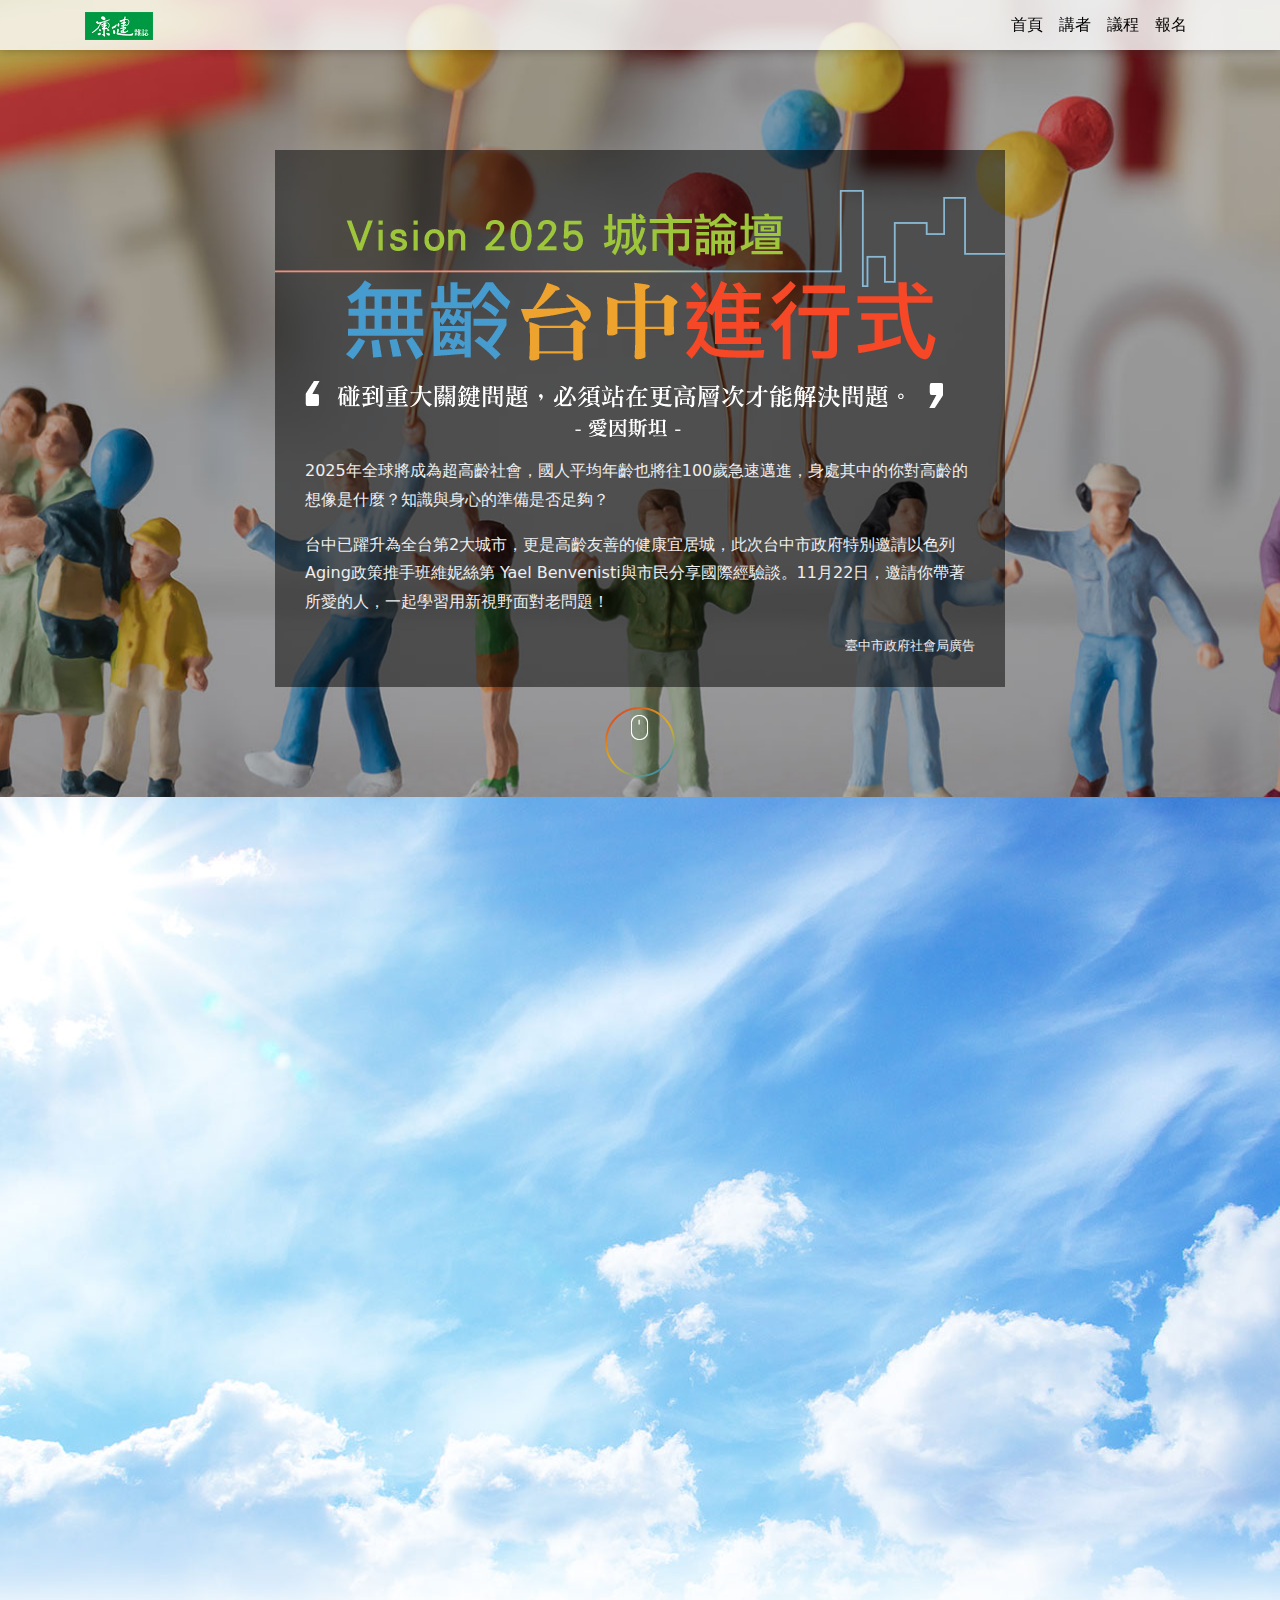
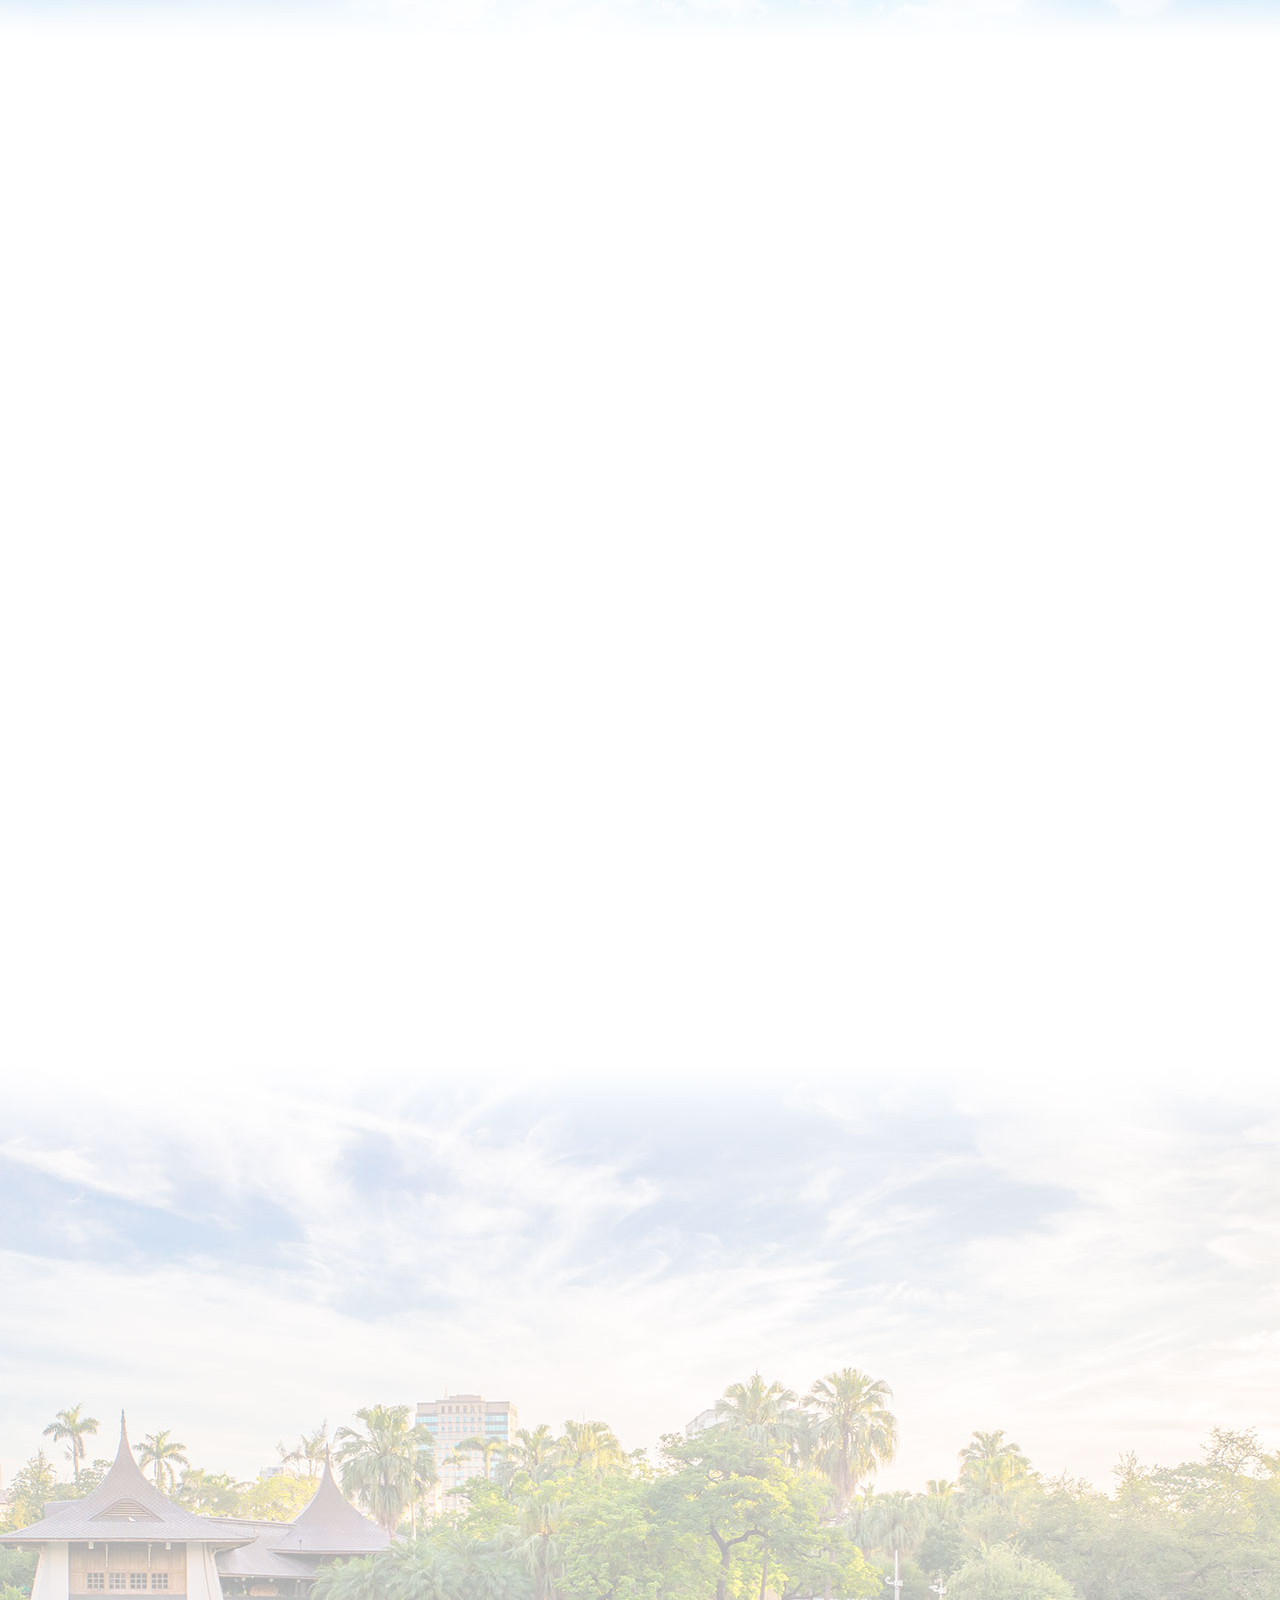
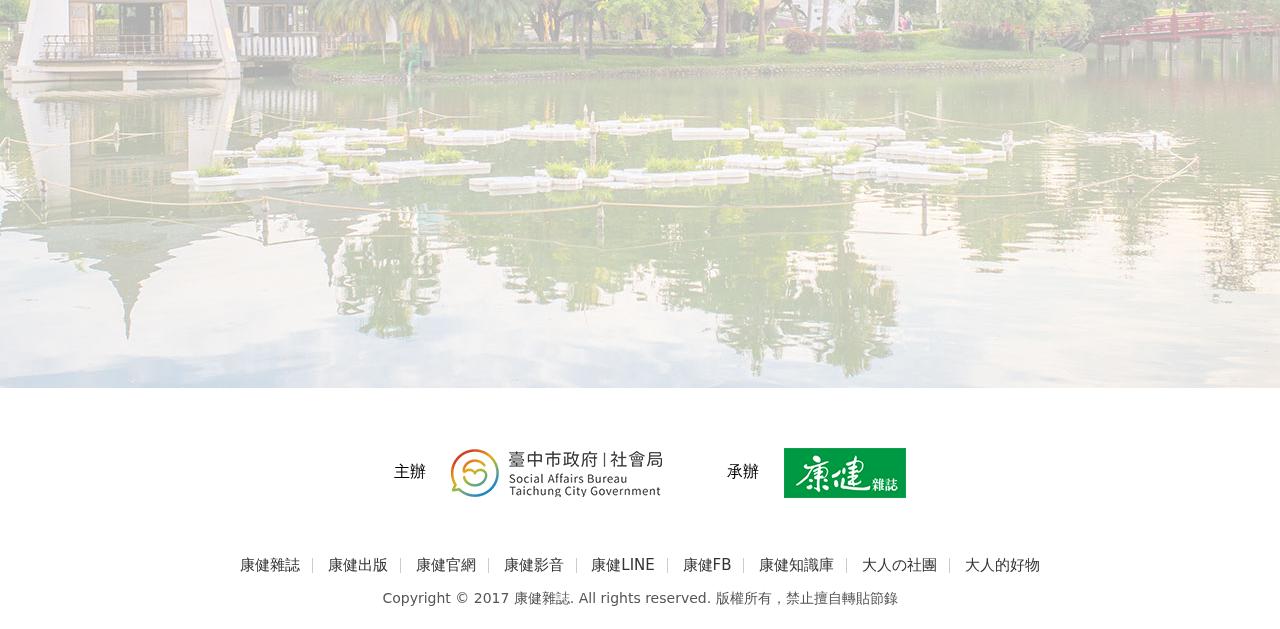
==== web/index.html @ 4dbb0f94 "講師更新" ====
<!doctype html>
<html>
<head>
    <meta charset="utf-8">
    <meta http-equiv="X-UA-Compatible" content="IE=edge">
    <meta name="viewport" content="width=device-width, initial-scale=1, shrink-to-fit=no">
    <title>Vision 2025高齡論壇～2017無齡台中進行式</title>
    <meta name="keywords" content="2025,高齡,城市,台中,百歲,退休,競爭力,論壇">
    <meta name="description" content="2025年全球將成為超高齡社會，國人平均年齡也將往100歲急速邁進，身處其中的你對高齡的想像是什麼？知識與身心的準備是否足夠？
台中已躍升為全台第2大城市，更是高齡友善的健康宜居城，此次台中市政府特別邀請以色列Aging政策推手 班維妮絲第 Yael Benvenisti 與市民分享國際經驗談。11月22日，邀請你帶著所愛的人，一起學習用新視野面對老問題！">
    <!--fb og-->
    <meta property="og:title" content=" Vision 2025高齡論壇～2017無齡台中進行式">
    <meta property="og:type" content="website"/>
    <meta property="og:url" content="http://topic.commonhealth.com.tw/2017taichung/">
    <meta property="og:site_name" content="康健雜誌"/>
    <meta property="og:description" content="台中已躍升為全台第2大城市，更是高齡友善的健康宜居城，此次台中市政府特別邀請以色列Aging政策推手 班維妮絲第 Yael Benvenisti 與市民分享國際經驗談。11月22日，邀請你帶著所愛的人，一起學習用新視野面對老問題！">
    <meta property="og:image" content="http://topic.commonhealth.com.tw/2017taichung/assets/img/og-image.jpg" >
    <meta content="zh_TW" property="og:locale">
    <link rel="shortcut icon" href="http://www.commonhealth.com.tw/images/favicon.ico" type="image/x-icon" >
    <link rel="image_src" href="http://topic.commonhealth.com.tw/2017taichung/img/og-image.jpg" >
    <link rel="stylesheet" href="assets/css/bootstrap.css">
    <link rel="stylesheet" href="assets/css/custom.css">
    <!--[if lt IE 9]>
        <script src="https://oss.maxcdn.com/html5shiv/3.7.2/html5shiv.min.js"></script>
        <script src="https://oss.maxcdn.com/respond/1.4.2/respond.min.js"></script>
    <![endif]-->
    <script src="assets/js/vendor/jquery.min.js"></script>
    <!-- Google Tag Manager -->
	<script>(function(w,d,s,l,i){w[l]=w[l]||[];w[l].push({'gtm.start':
	new Date().getTime(),event:'gtm.js'});var f=d.getElementsByTagName(s)[0],
	j=d.createElement(s),dl=l!='dataLayer'?'&l='+l:'';j.async=true;j.src=
	'//www.googletagmanager.com/gtm.js?id='+i+dl;f.parentNode.insertBefore(j,f);
	})(window,document,'script','dataLayer','GTM-MCMN77');</script>
	<!-- End Google Tag Manager -->

    <!-- Facebook Pixel Code -->
    <script>
    !function(f,b,e,v,n,t,s){if(f.fbq)return;n=f.fbq=function(){n.callMethod?
    n.callMethod.apply(n,arguments):n.queue.push(arguments)};if(!f._fbq)f._fbq=n;
    n.push=n;n.loaded=!0;n.version='2.0';n.queue=[];t=b.createElement(e);t.async=!0;
    t.src=v;s=b.getElementsByTagName(e)[0];s.parentNode.insertBefore(t,s)}(window,
    document,'script','https://connect.facebook.net/en_US/fbevents.js');
    fbq('init', '1652505931732425');
    fbq('track', 'PageView');
    </script>
    <noscript><img height="1" width="1" style="display:none"
    src="https://www.facebook.com/tr?id=1652505931732425&ev=PageView&noscript=1"
    /></noscript>
    <!-- DO NOT MODIFY -->
    <!-- End Facebook Pixel Code -->
</head>

<body>

    <nav class="pushy pushy-right bg-success">
        <div class="pos-a-c">
        <div class="list-group">
            <a class="list-group-item" href="#" onClick="ga('send', 'event', '無齡台中', 'view', 'TOP');">
                首頁
            </a>
            <a class="list-group-item" href="#speaker" onClick="ga('send', 'event', '無齡台中', 'view', '01-講者');">
                講者
            </a>
            <a class="list-group-item" href="#meeting" onClick="ga('send', 'event', '無齡台中', 'view', '02-議程');">
                議程
            </a>
            <a class="list-group-item" href="#survey" onClick="ga('send', 'event', '無齡台中', 'view', '03-報名');">
                報名
            </a>
        </div>
        </div>
    </nav>

    <div id="header" class="push fixed-top bs">
        <div class="container-fluid px-0">
            <div class="container">
                <nav class="navbar navbar-toggleable-sm p-0">
                    <div class="navbar-brand text-left py-1 py-sm-0">
                        <img class="img-fluid" src="assets/img/ui/logo-ch.png" srcset="assets/img/ui/logo-ch@2x.png 2x, assets/img/ui/logo-ch@3x.png 3x" alt="">
                    </div>
                    <div class="pos-a-r mr-2">
                        <button class="navbar-toggler py-1 hidden-md-up menu-btn bg-success">
                            <i class="icon-menu"></i>
                        </button>
                    </div>
                    <div class="collapse navbar-collapse py-1" id="navbarSupportedContent">
                        <ul class="navbar-nav ml-auto">
                            <li class="nav-item">
                                <a class="nav-link btn-anchor text-black" href="index.html" onClick="ga('send', 'event', '無齡台中', 'view', 'TOP');">
                                    首頁
                                </a>
                            </li>
                            <li class="nav-item">
                                <a class="nav-link btn-anchor text-black" href="#speaker" onClick="ga('send', 'event', '無齡台中', 'view', '01-講者');">講者</a>
                            </li>
                            <li class="nav-item">
                                <a class="nav-link btn-anchor text-black" href="#meeting" onClick="ga('send', 'event', '無齡台中', 'view', '02-議程');">議程</a>
                            </li>
                            <li class="nav-item">
                                <a class="nav-link btn-anchor text-black" href="#survey" onClick="ga('send', 'event', '無齡台中', 'view', '03-報名');">報名</a>
                            </li>
                            <li class="nav-item pt-1">
                                <div class="fb-like" data-href="http://topic.commonhealth.com.tw/2017taichung/" data-layout="button_count" data-action="like" data-size="small" data-show-faces="false" data-share="true"></div>
                            </li>
                        </ul>
                    </div>
                </nav>
            </div>
        </div>
    </div>

    <div class="site-overlay"></div>

    <div class="container-fluid push" id="home">
        <div class="container slogan">
            <div class="row justify-content-center">
                <div class="col-12 col-lg-8">
                    <div class="in-content py-6">
                        <div class="text-center mt-2" data-aos="fade-up" data-aos-duration="500">
                            <img class="img-fluid" src="assets/img/ui/title.png" alt="">
                        </div>
                        <div class="px-sm-6 px-3" data-aos="fade-down" data-aos-duration="1000" data-aos-delay="300">
                            <img class="img-fluid my-4 hidden-sm-down" src="assets/img/ui/quote.png" alt="">
                            <quote class="d-block my-4 text-center hidden-md-up">
                                碰到重大關鍵問題，必須站在更高層次才能解決問題。<br>
                                - 愛因斯坦 -
                            </quote>
                            <p>
                                  2025年全球將成為超高齡社會，國人平均年齡也將往100歲急速邁進，身處其中的你對高齡的想像是什麼？知識與身心的準備是否足夠？
                            </p>
                            <p>
                                  台中已躍升為全台第2大城市，更是高齡友善的健康宜居城，此次台中市政府特別邀請以色列Aging政策推手班維妮絲第 Yael Benvenisti與市民分享國際經驗談。11月22日，邀請你帶著所愛的人，一起學習用新視野面對老問題！
                            </p>
                            <div class="text-right">
                                <small>臺中市政府社會局廣告</small>
                            </div>
                        </div>
                    </div>
                </div>
            </div>
            <div class="text-center py-4">
                <a class="d-block btn-scroll btn-anchor mx-auto" href="#speaker">
                    <span class="icon-scroll-arw"></span>
                    <span class="icon-scroll-arw"></span>
                    <span class="icon-scroll-arw"></span>
                </a>
            </div>
        </div>
    </div>

    <!-- 講者 -->
    <div class="container-fluid push bg-sky" id="speaker">
        <div class="container pt-10">
            <div class="text-center mb-7" data-aos="fade-up">
                <img class="img-fluid" src="assets/img/ui/title-speaker.png" srcset="assets/img/ui/title-speaker@2x.png 2x, assets/img/ui/title-speaker@3x.png 3x" alt="講者介紹">
            </div>
            <div class="row justify-content-center">
                <div class="col-12 col-lg-10 my-3" data-aos="fade-right">
                    <div class="row no-gutters bg-white bs">
                        <div class="col-xl-3 col-lg-4 col-12 text-center">
                            <img class="img-fluid img-speaker" src="assets/img/uploads/speaker-01.jpg" srcset="assets/img/uploads/speaker-01@2x.jpg 2x" alt="">
                        </div>
                        <div class="col-xl-9 col-lg-8 col-12 p-4">
                            <div class="bg-warning text-white d-inline-block px-2">以色列高齡專家代表</div>
                            <div class="text-warning my-1">班維妮絲第 Yael Benvenisti</div>
                            <ul class="font-smaller m-0 pl-4">
                                <li>以色列地中海陶爾斯創投公司共同執行長、Technologies of Aging Well總裁</li>
                                <li>以色列老年社會學會的董事成員，整合各種老年人口訓練。</li>
                                <li>國際老年學會歐洲分部的成員，參與撰寫政策白皮書促進城郷與國際老人福祉政策。</li>
                                <li>以色列電子與電機工程學會高齡化科技領域主席。</li>
                            </ul>
                        </div>
                    </div>
                </div>
                <div class="col-12 col-lg-10 my-3" data-aos="fade-left">
                    <div class="row no-gutters bg-white bs">
                        <div class="col-xl-3 col-lg-4 col-12 text-center push-xl-9 push-lg-8">
                            <img class="img-fluid img-speaker" src="assets/img/uploads/speaker-02.jpg" srcset="assets/img/uploads/speaker-02@2x.jpg 2x" alt="">
                        </div>
                        <div class="col-xl-9 col-lg-8 col-12 p-4 pull-xl-3 pull-lg-4">
                            <div class="bg-warning text-white d-inline-block px-2">智榮基金會龍吟研論營運總監</div>
                            <div class="text-warning my-1">李竺姮</div>
                            <ul class="font-smaller m-0 pl-4">
                                <li>「樂樂活大家講」調查計畫策劃人。</li>
                                <li>台大國企所博士班，政大企研所碩士，曾任商發院行銷所副所長、TNS Taiwan研究副總監。</li>
                                <li>從事消費者研究近18年。專長為質性研究、消費者心理與消費行為、生活型態、以及兩岸消費價值觀，研究範疇涵蓋兩岸華人市場與越南、印尼、印度等亞洲新興市場。</li>
                            </ul>
                        </div>
                    </div>
                </div>
                <div class="col-12 col-lg-10 my-3" data-aos="fade-right">
                    <div class="row no-gutters bg-white bs">
                        <div class="col-xl-3 col-lg-4 col-12 text-center">
                            <img class="img-fluid img-speaker" src="assets/img/uploads/speaker-03.jpg" srcset="assets/img/uploads/speaker-03@2x.jpg 2x" alt="">
                        </div>
                        <div class="col-xl-9 col-lg-8 col-12 p-4">
                            <div class="bg-warning text-white d-inline-block px-2">臺中市市長</div>
                            <div class="text-warning my-1">林佳龍</div>
                            <ul class="font-smaller m-0 pl-4">
                                <li>現任臺中市市長，畢業於建中、台大，取得美國耶魯大學政治學博士。</li>
                                <li>林佳龍，生於台北市艋舺，民主進步黨籍。</li>
                            </ul>
                        </div>
                    </div>
                </div>
            </div>
        </div>
    </div>

    <!-- 議程 -->
    <div class="container-fluid push bg-white" id="meeting">
        <div class="container pt-10">
            <div class="text-center mb-7" data-aos="fade-up">
                <img class="img-fluid" src="assets/img/ui/title-meeting.png" srcset="assets/img/ui/title-meeting@2x.png 2x, assets/img/ui/title-meeting@3x.png 3x" alt="精彩議程">
            </div>
            <div class="row justify-content-center" data-aos="fade-up" data-aos-delay="200">
                <div class="col-12 col-lg-10">
            <table class="table table-striped">
                <thead>
                    <tr class="bg-warning">
                        <th class="text-center" width="12%" nowrap>時間</th>
                        <th class="hidden-sm-down" width="5%">&nbsp;</th>
                        <th>議程</th>
                        <th>講者</th>
                    </tr>
                </thead>
                <tbody>
                    <tr>
                        <td class="text-center px-1">14:00<br>14:10</td>
                        <td class="text-center px-1 hidden-sm-down"><small>10mins</small></td>
                        <td>市長致歡迎辭</td>
                        <td>臺中市市長<br>林佳龍</td>
                    </tr>
                    <tr>
                        <td class="text-center px-1">14:10<br>14:25</td>
                        <td class="text-center px-1 hidden-sm-down"><small>15mins</small></td>
                        <td>議題一、長者生活需求引路<br>台灣長者痛點調查及需求大探索</td>
                        <td>智榮基金會龍吟研論營運總監<br>李竺姮</td>
                    </tr>
                    <tr>
                        <td class="text-center px-1">14:25<br>15:05</td>
                        <td class="text-center px-1 hidden-sm-down"><small>40mins</small></td>
                        <td>議題二、以色列國際經驗<br>打造下一世代的幸福高齡城</td>
                        <td>以色列Aging推手<br>Yael Benvenisti (班維妮絲第) </td>
                    </tr>
                    <tr>
                        <td class="text-center px-1">15:05<br>15:40</td>
                        <td class="text-center px-1 hidden-sm-down"><small>40mins</small></td>
                        <td>議題三、無齡台中進行式<br>生活首都  橘世代宜居城</td>
                        <td>臺中市市長<br>林佳龍</td>
                    </tr>
                    <tr>
                        <td class="text-center px-1">15:40<br>16:40</td>
                        <td class="text-center px-1 hidden-sm-down"><small>60mins</small></td>
                        <td>雙城交流 Vision 2025<br>高齡趨勢 城市論壇</td>
                        <td>
                            主持人：<br>康健雜誌 總編輯或社長代表<br><br>
                            與談人：<br>臺中市市長 林佳龍<br>以色列代表 Yael Benvenisti (班維妮絲第)<br>智榮基金會龍吟研論營運總監 李竺姮</td>
                    </tr>
                </tbody>
            </table>
                </div>
            </div>
        </div>
    </div>

    <!-- 講座 -->
    <div class="container-fluid push bg-land" id="survey">
        <div class="container py-10">
            <div class="text-center mb-7" data-aos="fade-up">
                <img class="img-fluid" src="assets/img/ui/title-join.png" srcset="assets/img/ui/title-join@2x.png 2x, assets/img/ui/title-join@3x.png 3x" alt="講座報名">
            </div>
            <div class="row">
                <div class="col-12 col-lg-5 mt-3" data-aos="flip-left" data-aos-duration="1000" data-aos-delay="200">
                    <div class="box p-2">
                        <div class="media mb-3">
                            <img class="img-fluid d-flex mr-2" src="assets/img/ui/icon-clock.png" srcset="assets/img/ui/icon-clock@2x.png 2x, assets/img/ui/icon-clock@3x.png 3x" alt="">
                            <div class="media-body">
                                <div class="lead text-warning-dark font-weight-bold">講座時間</div>
                                2017年11月22日(三) 14:00-16:40 (13:30開放入場)
                            </div>
                        </div>
                        <div class="media mb-3">
                            <img class="img-fluid d-flex mr-2" src="assets/img/ui/icon-location.png" srcset="assets/img/ui/icon-location@2x.png 2x, assets/img/ui/icon-location@3x.png 3x" alt="">
                            <div class="media-body">
                                <div class="lead text-info font-weight-bold">講座地點</div>
                                裕元花園酒店國際演講廳  台中市西屯區台灣大道四段610號(地點暫定)
                            </div>
                        </div>
                        <div class="media mb-3">
                            <img class="img-fluid d-flex mr-2" src="assets/img/ui/icon-info.png" srcset="assets/img/ui/icon-info@2x.png 2x, assets/img/ui/icon-info@3x.png 3x" alt="">
                            <div class="media-body">
                                <div class="lead text-success font-weight-bold">活動資訊</div>
                                現場前100位報到入場者(需先線上報名)，贈送早鳥禮-康健雜誌暢銷專刊乙本。(每人限一本)
                            </div>
                        </div>
                        <div class="alert m-0 p-1">
                            本活動免費參加，名額有限，請盡速報名，如當天座位額滿，為維護講座品質，不再開放進場。
                        </div>
                    </div>
                </div>
                <div class="col-12 col-lg-7 mt-3" data-aos="flip-right" data-aos-duration="1000" data-aos-delay="400">

                    <div style="display: block" id="dform-iframe-wrap">

            <!-- BEGIN -->

            <script type="text/javascript">

                // include this script for auto height adjustment
                $(function()
                {
                    $('#contentFrame').load(function(){
                        var iframe = $('#contentFrame').contents();

                        iframe.find("[type='button']").click(function(){
                               calcHeight('top');
                        });
                    });

                });
                // end auto height adjustment script

                function calcHeight(str)
                {
                    var type = str || '';
                    try
                    {
                        if (type === 'top') {
                            document.getElementById('contentFrame').height = 10;
                        }
                        var height = document.getElementById('contentFrame').contentWindow.document.body.scrollHeight;
                        document.getElementById('contentFrame').height = height + 30;
                    } catch (e)
                    {
                        document.getElementById('contentFrame').height = 400;
                    }
                }

            </script>

            <!-- for transparent background, set allowtransparency = "true", false otherwise -->
            <!-- for borderless frame, set frameborder = "0" -->
            <iframe id="contentFrame" target="_top"  allowtransparency="true" frameborder="0" src="content.html" onload="calcHeight();"></iframe>

            <!-- END -->
        </div>

                </div>
            </div>
        </div>
    </div>

    <div class="container-fluid pb-4 push">
        <div class="container py-10">
            <div class="text-center">
                <div class="d-inline-block mx-4 my-2">
                    <span class="d-inline-block mx-4 my-1">主辦</span>
                    <img class="img-fluid" src="assets/img/ui/logo-taichung.png" srcset="assets/img/ui/logo-taichung@2x.png 2x, assets/img/ui/logo-taichung@3x.png 3x" alt="">
                </div>
                <div class="d-inline-block mx-4 my-2">
                    <span class="d-inline-block mx-4 my-1">承辦</span>
                    <img class="img-fluid" src="assets/img/ui/logo-ch.png" srcset="assets/img/ui/logo-ch@2x.png 2x, assets/img/ui/logo-ch@3x.png 3x" alt="">
                </div>
            </div>
        </div>
<div id="commonhealth_footer">
  <div class="commonhealth_footer-channel">
    <ul>
      <li><a href="http://www.commonhealth.com.tw/magazine/latest/" target="_blank">康健雜誌</a></li>
      <li><a href="https://www.commonhealth.com.tw/book/index.action" target="_blank">康健出版</a></li>
      <li><a href="http://www.commonhealth.com.tw/" target="_blank">康健官網</a></li>
      <li><a href="https://www.youtube.com/user/CommonHealthTV" target="_blank">康健影音</a></li>
      <li><a href="https://line.me/ti/p/@commonhealth" target="_blank">康健LINE</a></li>
      <br>
      <li><a href="https://www.facebook.com/commonhealth/" target="_blank">康健FB</a></li>
      <li><a href="https://kb.commonhealth.com.tw/" target="_blank">康健知識庫</a></li>
      <li><a href="https://club.commonhealth.com.tw/" target="_blank">大人の社團</a></li>
      <li><a href="https://shop.commonhealth.com.tw/" target="_blank">大人的好物</a></li>
    </ul>
  </div>
  <div class="commonhealth_footer-copyright">
    Copyright © 2017 康健雜誌. <br>All rights reserved. 版權所有，禁止擅自轉貼節錄
  </div>
</div>
    </div>

    <!-- Common -->
    <div id="fb-root"></div>
    <script src="assets/js/vendor/bootstrap.tether.min.js"></script>
    <script src="assets/js/vendor/bootstrap.min.js"></script>
    <script src="assets/js/vendor/jquery.pushy.min.js"></script>
    <script src="assets/js/vendor/jquery.aos.min.js"></script>
    <script src="assets/js/custom.js"></script>
</body>
</html>
---- web/assets/css/custom.css ----
html,body{width:100%;height:100%}body{position:relative}a{-moz-transition:all 0.2s ease;-o-transition:all 0.2s ease;-webkit-transition:all 0.2s ease;transition:all 0.2s ease}a img{-moz-transition:all 0.2s ease;-o-transition:all 0.2s ease;-webkit-transition:all 0.2s ease;transition:all 0.2s ease}a img:hover{filter:progid:DXImageTransform.Microsoft.Alpha(Opacity=80);opacity:.8}a:hover{text-decoration:none}hr.hr-primary{border-color:#002f6f}iframe{width:100%}#header{background:rgba(255,255,255,0.8)}#header .navbar-brand img{max-height:30px}#home{position:relative;min-height:768px;background-position:center 0;background-repeat:no-repeat;background-color:#fff;background-image:url("../img/ui/kv.jpg");background-size:cover}@media only screen and (-webkit-min-device-pixel-ratio: 2), only screen and (min--moz-device-pixel-ratio: 2), only screen and (-o-min-device-pixel-ratio: 2 / 1), only screen and (min-device-pixel-ratio: 2), only screen and (min-resolution: 1.25dppx), only screen and (min-resolution: 2dppx){#home{background-image:url("../img/ui/kv@2x.jpg");-moz-background-size:100%,100%;-o-background-size:100%,100%;-webkit-background-size:100%,100%;background-size:100%,100%}}#home .slogan{padding-top:150px}@media (max-width: 767px){#home{min-height:auto}#home .slogan{padding-top:70px}}.bg-sky{background-position:center 0;background-repeat:no-repeat;background-color:#fff;background-image:url("../img/ui/bg-sky.jpg")}@media only screen and (-webkit-min-device-pixel-ratio: 2), only screen and (min--moz-device-pixel-ratio: 2), only screen and (-o-min-device-pixel-ratio: 2 / 1), only screen and (min-device-pixel-ratio: 2), only screen and (min-resolution: 1.25dppx), only screen and (min-resolution: 2dppx){.bg-sky{background-image:url("../img/ui/bg-sky@2x.jpg");-moz-background-size:100%,100%;-o-background-size:100%,100%;-webkit-background-size:100%,100%;background-size:100%,100%}}.bg-land{background-position:center 100%;background-repeat:no-repeat;background-color:#fff;background-image:url("../img/ui/bg-land.jpg")}@media only screen and (-webkit-min-device-pixel-ratio: 2), only screen and (min--moz-device-pixel-ratio: 2), only screen and (-o-min-device-pixel-ratio: 2 / 1), only screen and (min-device-pixel-ratio: 2), only screen and (min-resolution: 1.25dppx), only screen and (min-resolution: 2dppx){.bg-land{background-image:url("../img/ui/bg-land@2x.jpg");-moz-background-size:100%,100%;-o-background-size:100%,100%;-webkit-background-size:100%,100%;background-size:100%,100%}}.in-content{background-repeat:no-repeat;background-color:rgba(0,0,0,0.5);color:#eee}.in-content p{line-height:1.8}.commonhealth_footer-channel{width:100%;font-size:0.9375rem;font-size:15px;line-height:1;text-align:center;margin-bottom:5px}.commonhealth_footer-channel ul{margin:0;padding:0}.commonhealth_footer-channel li{display:inline-block;border-right:1px solid #ccc;padding-right:12px;margin-right:10px;margin-bottom:10px}.commonhealth_footer-channel li a{color:#333;text-decoration:none;position:relative}.commonhealth_footer-channel li a:after{content:"";background-color:#094;width:0;height:1px;position:absolute;left:50%;bottom:-3px;display:inline-block;transition:.3s}.commonhealth_footer-channel li a:hover:after{width:100%;left:0}.commonhealth_footer-channel li:last-child{border:none;margin-right:0;padding-right:0}.commonhealth_footer-channel a:hover{color:#000}.commonhealth_footer-copyright{color:#555;font-size:0.875rem;font-size:14px;text-align:center}.commonhealth_footer-channel br,.commonhealth_footer-copyright br{display:none}@media (max-width: 768px){.commonhealth_footer-channel{font-size:0.875rem;font-size:14px}.commonhealth_footer-channel li{padding-right:5px;margin-right:3px}.commonhealth_footer-channel li:nth-child(5){border-right:0;padding-right:0;margin-right:0}.commonhealth_footer-copyright{font-size:0.8125rem;font-size:13px;line-height:1.5}.commonhealth_footer-channel br,.commonhealth_footer-copyright br{display:inline-block}}@media (max-width: 320px){.commonhealth_footer-channel,.commonhealth_footer-copyright{font-size:0.75rem;font-size:12px}}.table th,.table td{vertical-align:middle}@media (max-width: 767px){.table{font-size:14px}.table th,.table td{padding:.3rem}}.table-striped tbody tr{background-color:rgba(116,162,6,0.3)}.table-striped tbody tr:nth-of-type(odd){background-color:rgba(116,162,6,0.2)}.text-white{color:#fff}.text-black{color:#000}.text-gray-light{color:#636c72}.text-gray-lighter{color:#eceeef}.text-gray{color:#666}.text-gray-dark{color:#292b2c}.text-indent{margin-left:1.5em;text-indent:-1.5em}.font-small{font-size:0.9rem}.font-smaller{font-size:15px}.font-smallest{font-size:12px}.font-weight-normal{font-weight:normal}.line-height-1{line-height:1}.line-height-2{line-height:2}.text-underline{text-decoration:underline}.text-warning-dark{color:#ec6616}[class^="text-row-"],[class*="text-row-"]{text-overflow:ellipsis;overflow:hidden;display:-webkit-box;-webkit-box-orient:vertical}.text-row-1{-webkit-line-clamp:1}.text-row-2{-webkit-line-clamp:2}.text-row-3{-webkit-line-clamp:3}.pushy .list-group-item{background-color:transparent;border:0;color:#fff;font-size:1.25rem}.pushy .list-group-item:hover,.pushy .list-group-item:active,.pushy .list-group-item:focus{color:#ffd500}.input-group-search .form-control,.input-group-search .btn{border:none;border-bottom:2px solid #636c72}header .input-group-search{max-width:10rem}.navbar-toggler{background:#002f6f;margin-right:-15px !important;color:#fff;cursor:pointer}.btn-scroll{position:relative;padding-top:40px;width:70px;height:70px;background-image:url("../img/ui/btn-scroll.png")}@media only screen and (-webkit-min-device-pixel-ratio: 2), only screen and (min--moz-device-pixel-ratio: 2), only screen and (-o-min-device-pixel-ratio: 2 / 1), only screen and (min-device-pixel-ratio: 2), only screen and (min-resolution: 1.25dppx), only screen and (min-resolution: 2dppx){.btn-scroll{background-image:url("../img/ui/btn-scroll@2x.png");-moz-background-size:70px,70px;-o-background-size:70px,70px;-webkit-background-size:70px,70px;background-size:70px,70px}}@media only screen and (-webkit-min-device-pixel-ratio: 2.25), only screen and (min--moz-device-pixel-ratio: 2.25), only screen and (-o-min-device-pixel-ratio: 9 / 4), only screen and (min-device-pixel-ratio: 2.25), only screen and (min-resolution: 2.25dppx), only screen and (min-resolution: 2dppx){.btn-scroll{background-image:url("../img/ui/btn-scroll@3x.png");-moz-background-size:70px,70px;-o-background-size:70px,70px;-webkit-background-size:70px,70px;background-size:70px,70px}}.btn-scroll .icon-scroll-arw{display:block;margin:0 auto;width:20px;height:8px;background-image:url("../img/ui/btn-scroll-arw.png");-moz-animation:ani-arw 2s infinite;-webkit-animation:ani-arw 2s infinite;animation:ani-arw 2s infinite;opacity:0}@media only screen and (-webkit-min-device-pixel-ratio: 2), only screen and (min--moz-device-pixel-ratio: 2), only screen and (-o-min-device-pixel-ratio: 2 / 1), only screen and (min-device-pixel-ratio: 2), only screen and (min-resolution: 1.25dppx), only screen and (min-resolution: 2dppx){.btn-scroll .icon-scroll-arw{background-image:url("../img/ui/btn-scroll-arw@2x.png");-moz-background-size:20px,8px;-o-background-size:20px,8px;-webkit-background-size:20px,8px;background-size:20px,8px}}@media only screen and (-webkit-min-device-pixel-ratio: 2.25), only screen and (min--moz-device-pixel-ratio: 2.25), only screen and (-o-min-device-pixel-ratio: 9 / 4), only screen and (min-device-pixel-ratio: 2.25), only screen and (min-resolution: 2.25dppx), only screen and (min-resolution: 2dppx){.btn-scroll .icon-scroll-arw{background-image:url("../img/ui/btn-scroll-arw@3x.png");-moz-background-size:20px,8px;-o-background-size:20px,8px;-webkit-background-size:20px,8px;background-size:20px,8px}}.btn-scroll .icon-scroll-arw:nth-of-type(1){-moz-animation-delay:0s;-webkit-animation-delay:0s;animation-delay:0s}.btn-scroll .icon-scroll-arw:nth-of-type(2){-moz-animation-delay:0.15s;-webkit-animation-delay:0.15s;animation-delay:0.15s}.btn-scroll .icon-scroll-arw:nth-of-type(3){-moz-animation-delay:0.3s;-webkit-animation-delay:0.3s;animation-delay:0.3s}.btn-scroll:hover{filter:progid:DXImageTransform.Microsoft.Alpha(Opacity=80);opacity:.8}@-webkit-keyframes ani-arw{0%{opacity:0}50%{opacity:1}100%{opacity:0}}@-moz-keyframes ani-arw{0%{opacity:0}50%{opacity:1}100%{opacity:0}}@-o-keyframes ani-arw{0%{opacity:0}50%{opacity:1}100%{opacity:0}}@keyframes ani-arw{0%{opacity:0}50%{opacity:1}100%{opacity:0}}[class^="icon-"],[class*="icon-"]{position:relative;top:-2px;display:inline-block;vertical-align:middle;font:0/0 a;color:transparent;text-shadow:none;background-color:transparent;border:0;background-repeat:no-repeat;background-size:100%}.icon-menu{width:20px;height:18px;background-image:url("../img/ui/icon-menu.png")}@media only screen and (-webkit-min-device-pixel-ratio: 2), only screen and (min--moz-device-pixel-ratio: 2), only screen and (-o-min-device-pixel-ratio: 2 / 1), only screen and (min-device-pixel-ratio: 2), only screen and (min-resolution: 1.25dppx), only screen and (min-resolution: 2dppx){.icon-menu{background-image:url("../img/ui/icon-menu@2x.png");-moz-background-size:20px,18px;-o-background-size:20px,18px;-webkit-background-size:20px,18px;background-size:20px,18px}}.box{border:2px solid #000}.box .alert{background:rgba(255,255,255,0.7)}.bg-white{background-color:#fff !important}.bg-black{background-color:#000;color:#fff}.bg-primary-light{background-color:#c9e5ff}.bg-warning-light{background-color:#fff2c9}.bs{-moz-box-shadow:0 0 10px rgba(0,0,0,0.3);-webkit-box-shadow:0 0 10px rgba(0,0,0,0.3);box-shadow:0 0 10px rgba(0,0,0,0.3)}.bs-strong{-moz-box-shadow:18px 18px 5px rgba(9,28,47,0.3);-webkit-box-shadow:18px 18px 5px rgba(9,28,47,0.3);box-shadow:18px 18px 5px rgba(9,28,47,0.3)}.v-middle{display:table-cell;height:100%;vertical-align:middle !important}.pos-a-b{position:absolute;bottom:0;right:0;left:0;z-index:10}.pos-a-c{position:absolute;top:50%;right:0;left:0;z-index:10;transform:translateY(-50%)}.pos-a-r{position:absolute;top:50%;right:0;z-index:10;transform:translateY(-50%)}.modal-dialog{width:100%;max-width:100%;height:100%;margin:0;padding:0}.modal-content{height:auto;min-height:100%;border-radius:0}.modal-content iframe{max-width:90%;height:100vh}.modal-content .modal-header{position:absolute;top:0;z-index:100;width:100%;border:0}.modal-content .modal-header .close{color:#fff !important}.modal-content .modal-body{padding:0;text-align:center;background:#000}/*! Pushy - v1.1.0 - 2017-1-30
* Pushy is a responsive off-canvas navigation menu using CSS transforms & transitions.
* https://github.com/christophery/pushy/
* by Christopher Yee */.pushy{font-size:15px;position:fixed;width:240px;height:100%;top:0;z-index:9999;background:#fff;overflow:auto;-webkit-overflow-scrolling:touch}.pushy ul:first-child{margin-top:10px}.pushy.pushy-left{left:0}.pushy.pushy-right{right:0}.pushy-content{visibility:hidden}.pushy-left{-webkit-transform:translate3d(-240px, 0, 0);-ms-transform:translate3d(-240px, 0, 0);transform:translate3d(-240px, 0, 0)}.pushy-open-left #container,.pushy-open-left .push{-webkit-transform:translate3d(240px, 0, 0);-ms-transform:translate3d(240px, 0, 0);transform:translate3d(240px, 0, 0)}.pushy-right{-webkit-transform:translate3d(240px, 0, 0);-ms-transform:translate3d(240px, 0, 0);transform:translate3d(240px, 0, 0)}.pushy-open-right #container,.pushy-open-right .push{-webkit-transform:translate3d(-240px, 0, 0);-ms-transform:translate3d(-240px, 0, 0);transform:translate3d(-240px, 0, 0)}.pushy-open-left .pushy,.pushy-open-right .pushy{-webkit-transform:translate3d(0, 0, 0);-ms-transform:translate3d(0, 0, 0);transform:translate3d(0, 0, 0)}.pushy-open-left .pushy-content,.pushy-open-right .pushy-content{visibility:visible}#container,.pushy,.push{transition:transform 0.2s cubic-bezier(0.16, 0.68, 0.43, 0.99)}.pushy-content{transition:visibility 0.2s cubic-bezier(0.16, 0.68, 0.43, 0.99)}.site-overlay{display:none}.pushy-open-left .site-overlay,.pushy-open-right .site-overlay{display:block;position:fixed;top:0;right:0;bottom:0;left:0;z-index:9998;background-color:rgba(0,0,0,0.5);-webkit-animation:fade 500ms;animation:fade 500ms}@keyframes fade{0%{opacity:0}100%{opacity:1}}@-webkit-keyframes fade{0%{opacity:0}100%{opacity:1}}.pushy-submenu ul{padding-left:15px;transition:max-height 0.2s ease-in-out, visibility 0.2s ease-in-out}.pushy-submenu ul .pushy-link{transition:opacity 0.2s ease-in-out}.pushy-submenu button{width:100%;color:#b3b3b1;padding:15px 30px;text-align:left;background:transparent;border:0}.pushy-submenu button:hover{color:#FFF}.pushy-submenu>a,.pushy-submenu>button{position:relative}.pushy-submenu>a::after,.pushy-submenu>button::after{content:'';display:block;height:11px;width:8px;position:absolute;top:50%;right:15px;background:url("../img/arrow.svg") no-repeat;-webkit-transform:translateY(-50%);-ms-transform:translateY(-50%);transform:translateY(-50%);transition:transform 0.2s}.pushy-submenu-closed ul{max-height:0;overflow:hidden;visibility:hidden}.pushy-submenu-closed .pushy-link{opacity:0}.pushy-submenu-open ul{max-height:1000px;visibility:visible}.pushy-submenu-open .pushy-link{opacity:1}.pushy-submenu-open a::after,.pushy-submenu-open button::after{-webkit-transform:translateY(-50%) rotate(90deg);-ms-transform:translateY(-50%) rotate(90deg);transform:translateY(-50%) rotate(90deg)}body[data-aos-easing="linear"] [data-aos],[data-aos][data-aos][data-aos-easing="linear"]{transition-timing-function:cubic-bezier(.25, .25, .75, .75)}body[data-aos-easing="ease"] [data-aos],[data-aos][data-aos][data-aos-easing="ease"]{transition-timing-function:cubic-bezier(.25, .1, .25, 1)}body[data-aos-easing="ease-in"] [data-aos],[data-aos][data-aos][data-aos-easing="ease-in"]{transition-timing-function:cubic-bezier(.42, 0, 1, 1)}body[data-aos-easing="ease-out"] [data-aos],[data-aos][data-aos][data-aos-easing="ease-out"]{transition-timing-function:cubic-bezier(0, 0, .58, 1)}body[data-aos-easing="ease-in-out"] [data-aos],[data-aos][data-aos][data-aos-easing="ease-in-out"]{transition-timing-function:cubic-bezier(.42, 0, .58, 1)}body[data-aos-easing="ease-in-back"] [data-aos],[data-aos][data-aos][data-aos-easing="ease-in-back"]{transition-timing-function:cubic-bezier(.6, -.28, .735, .045)}body[data-aos-easing="ease-out-back"] [data-aos],[data-aos][data-aos][data-aos-easing="ease-out-back"]{transition-timing-function:cubic-bezier(.175, .885, .32, 1.275)}body[data-aos-easing="ease-in-out-back"] [data-aos],[data-aos][data-aos][data-aos-easing="ease-in-out-back"]{transition-timing-function:cubic-bezier(.68, -.55, .265, 1.55)}body[data-aos-easing="ease-in-sine"] [data-aos],[data-aos][data-aos][data-aos-easing="ease-in-sine"]{transition-timing-function:cubic-bezier(.47, 0, .745, .715)}body[data-aos-easing="ease-out-sine"] [data-aos],[data-aos][data-aos][data-aos-easing="ease-out-sine"]{transition-timing-function:cubic-bezier(.39, .575, .565, 1)}body[data-aos-easing="ease-in-out-sine"] [data-aos],[data-aos][data-aos][data-aos-easing="ease-in-out-sine"]{transition-timing-function:cubic-bezier(.445, .05, .55, .95)}body[data-aos-easing="ease-in-quad"] [data-aos],[data-aos][data-aos][data-aos-easing="ease-in-quad"]{transition-timing-function:cubic-bezier(.55, .085, .68, .53)}body[data-aos-easing="ease-out-quad"] [data-aos],[data-aos][data-aos][data-aos-easing="ease-out-quad"]{transition-timing-function:cubic-bezier(.25, .46, .45, .94)}body[data-aos-easing="ease-in-out-quad"] [data-aos],[data-aos][data-aos][data-aos-easing="ease-in-out-quad"]{transition-timing-function:cubic-bezier(.455, .03, .515, .955)}body[data-aos-easing="ease-in-cubic"] [data-aos],[data-aos][data-aos][data-aos-easing="ease-in-cubic"]{transition-timing-function:cubic-bezier(.55, .085, .68, .53)}body[data-aos-easing="ease-out-cubic"] [data-aos],[data-aos][data-aos][data-aos-easing="ease-out-cubic"]{transition-timing-function:cubic-bezier(.25, .46, .45, .94)}body[data-aos-easing="ease-in-out-cubic"] [data-aos],[data-aos][data-aos][data-aos-easing="ease-in-out-cubic"]{transition-timing-function:cubic-bezier(.455, .03, .515, .955)}body[data-aos-easing="ease-in-quart"] [data-aos],[data-aos][data-aos][data-aos-easing="ease-in-quart"]{transition-timing-function:cubic-bezier(.55, .085, .68, .53)}body[data-aos-easing="ease-out-quart"] [data-aos],[data-aos][data-aos][data-aos-easing="ease-out-quart"]{transition-timing-function:cubic-bezier(.25, .46, .45, .94)}body[data-aos-easing="ease-in-out-quart"] [data-aos],[data-aos][data-aos][data-aos-easing="ease-in-out-quart"]{transition-timing-function:cubic-bezier(.455, .03, .515, .955)}body[data-aos-duration='50'] [data-aos],[data-aos][data-aos][data-aos-duration='50']{transition-duration:50ms}body[data-aos-duration='100'] [data-aos],[data-aos][data-aos][data-aos-duration='100']{transition-duration:100ms}body[data-aos-duration='150'] [data-aos],[data-aos][data-aos][data-aos-duration='150']{transition-duration:150ms}body[data-aos-duration='200'] [data-aos],[data-aos][data-aos][data-aos-duration='200']{transition-duration:200ms}body[data-aos-duration='250'] [data-aos],[data-aos][data-aos][data-aos-duration='250']{transition-duration:250ms}body[data-aos-duration='300'] [data-aos],[data-aos][data-aos][data-aos-duration='300']{transition-duration:300ms}body[data-aos-duration='350'] [data-aos],[data-aos][data-aos][data-aos-duration='350']{transition-duration:350ms}body[data-aos-duration='400'] [data-aos],[data-aos][data-aos][data-aos-duration='400']{transition-duration:400ms}body[data-aos-duration='450'] [data-aos],[data-aos][data-aos][data-aos-duration='450']{transition-duration:450ms}body[data-aos-duration='500'] [data-aos],[data-aos][data-aos][data-aos-duration='500']{transition-duration:500ms}body[data-aos-duration='550'] [data-aos],[data-aos][data-aos][data-aos-duration='550']{transition-duration:550ms}body[data-aos-duration='600'] [data-aos],[data-aos][data-aos][data-aos-duration='600']{transition-duration:600ms}body[data-aos-duration='650'] [data-aos],[data-aos][data-aos][data-aos-duration='650']{transition-duration:650ms}body[data-aos-duration='700'] [data-aos],[data-aos][data-aos][data-aos-duration='700']{transition-duration:700ms}body[data-aos-duration='750'] [data-aos],[data-aos][data-aos][data-aos-duration='750']{transition-duration:750ms}body[data-aos-duration='800'] [data-aos],[data-aos][data-aos][data-aos-duration='800']{transition-duration:800ms}body[data-aos-duration='850'] [data-aos],[data-aos][data-aos][data-aos-duration='850']{transition-duration:850ms}body[data-aos-duration='900'] [data-aos],[data-aos][data-aos][data-aos-duration='900']{transition-duration:900ms}body[data-aos-duration='950'] [data-aos],[data-aos][data-aos][data-aos-duration='950']{transition-duration:950ms}body[data-aos-duration='1000'] [data-aos],[data-aos][data-aos][data-aos-duration='1000']{transition-duration:1000ms}body[data-aos-duration='1050'] [data-aos],[data-aos][data-aos][data-aos-duration='1050']{transition-duration:1050ms}body[data-aos-duration='1100'] [data-aos],[data-aos][data-aos][data-aos-duration='1100']{transition-duration:1100ms}body[data-aos-duration='1150'] [data-aos],[data-aos][data-aos][data-aos-duration='1150']{transition-duration:1150ms}body[data-aos-duration='1200'] [data-aos],[data-aos][data-aos][data-aos-duration='1200']{transition-duration:1200ms}body[data-aos-duration='1250'] [data-aos],[data-aos][data-aos][data-aos-duration='1250']{transition-duration:1250ms}body[data-aos-duration='1300'] [data-aos],[data-aos][data-aos][data-aos-duration='1300']{transition-duration:1300ms}body[data-aos-duration='1350'] [data-aos],[data-aos][data-aos][data-aos-duration='1350']{transition-duration:1350ms}body[data-aos-duration='1400'] [data-aos],[data-aos][data-aos][data-aos-duration='1400']{transition-duration:1400ms}body[data-aos-duration='1450'] [data-aos],[data-aos][data-aos][data-aos-duration='1450']{transition-duration:1450ms}body[data-aos-duration='1500'] [data-aos],[data-aos][data-aos][data-aos-duration='1500']{transition-duration:1500ms}body[data-aos-duration='1550'] [data-aos],[data-aos][data-aos][data-aos-duration='1550']{transition-duration:1550ms}body[data-aos-duration='1600'] [data-aos],[data-aos][data-aos][data-aos-duration='1600']{transition-duration:1600ms}body[data-aos-duration='1650'] [data-aos],[data-aos][data-aos][data-aos-duration='1650']{transition-duration:1650ms}body[data-aos-duration='1700'] [data-aos],[data-aos][data-aos][data-aos-duration='1700']{transition-duration:1700ms}body[data-aos-duration='1750'] [data-aos],[data-aos][data-aos][data-aos-duration='1750']{transition-duration:1750ms}body[data-aos-duration='1800'] [data-aos],[data-aos][data-aos][data-aos-duration='1800']{transition-duration:1800ms}body[data-aos-duration='1850'] [data-aos],[data-aos][data-aos][data-aos-duration='1850']{transition-duration:1850ms}body[data-aos-duration='1900'] [data-aos],[data-aos][data-aos][data-aos-duration='1900']{transition-duration:1900ms}body[data-aos-duration='1950'] [data-aos],[data-aos][data-aos][data-aos-duration='1950']{transition-duration:1950ms}body[data-aos-duration='2000'] [data-aos],[data-aos][data-aos][data-aos-duration='2000']{transition-duration:2000ms}body[data-aos-duration='2050'] [data-aos],[data-aos][data-aos][data-aos-duration='2050']{transition-duration:2050ms}body[data-aos-duration='2100'] [data-aos],[data-aos][data-aos][data-aos-duration='2100']{transition-duration:2100ms}body[data-aos-duration='2150'] [data-aos],[data-aos][data-aos][data-aos-duration='2150']{transition-duration:2150ms}body[data-aos-duration='2200'] [data-aos],[data-aos][data-aos][data-aos-duration='2200']{transition-duration:2200ms}body[data-aos-duration='2250'] [data-aos],[data-aos][data-aos][data-aos-duration='2250']{transition-duration:2250ms}body[data-aos-duration='2300'] [data-aos],[data-aos][data-aos][data-aos-duration='2300']{transition-duration:2300ms}body[data-aos-duration='2350'] [data-aos],[data-aos][data-aos][data-aos-duration='2350']{transition-duration:2350ms}body[data-aos-duration='2400'] [data-aos],[data-aos][data-aos][data-aos-duration='2400']{transition-duration:2400ms}body[data-aos-duration='2450'] [data-aos],[data-aos][data-aos][data-aos-duration='2450']{transition-duration:2450ms}body[data-aos-duration='2500'] [data-aos],[data-aos][data-aos][data-aos-duration='2500']{transition-duration:2500ms}body[data-aos-duration='2550'] [data-aos],[data-aos][data-aos][data-aos-duration='2550']{transition-duration:2550ms}body[data-aos-duration='2600'] [data-aos],[data-aos][data-aos][data-aos-duration='2600']{transition-duration:2600ms}body[data-aos-duration='2650'] [data-aos],[data-aos][data-aos][data-aos-duration='2650']{transition-duration:2650ms}body[data-aos-duration='2700'] [data-aos],[data-aos][data-aos][data-aos-duration='2700']{transition-duration:2700ms}body[data-aos-duration='2750'] [data-aos],[data-aos][data-aos][data-aos-duration='2750']{transition-duration:2750ms}body[data-aos-duration='2800'] [data-aos],[data-aos][data-aos][data-aos-duration='2800']{transition-duration:2800ms}body[data-aos-duration='2850'] [data-aos],[data-aos][data-aos][data-aos-duration='2850']{transition-duration:2850ms}body[data-aos-duration='2900'] [data-aos],[data-aos][data-aos][data-aos-duration='2900']{transition-duration:2900ms}body[data-aos-duration='2950'] [data-aos],[data-aos][data-aos][data-aos-duration='2950']{transition-duration:2950ms}body[data-aos-duration='3000'] [data-aos],[data-aos][data-aos][data-aos-duration='3000']{transition-duration:3000ms}body[data-aos-delay='50'] [data-aos],[data-aos][data-aos][data-aos-delay='50']{transition-delay:0}body[data-aos-delay='50'] [data-aos].aos-animate,[data-aos][data-aos][data-aos-delay='50'].aos-animate{transition-delay:50ms}body[data-aos-delay='100'] [data-aos],[data-aos][data-aos][data-aos-delay='100']{transition-delay:0}body[data-aos-delay='100'] [data-aos].aos-animate,[data-aos][data-aos][data-aos-delay='100'].aos-animate{transition-delay:100ms}body[data-aos-delay='150'] [data-aos],[data-aos][data-aos][data-aos-delay='150']{transition-delay:0}body[data-aos-delay='150'] [data-aos].aos-animate,[data-aos][data-aos][data-aos-delay='150'].aos-animate{transition-delay:150ms}body[data-aos-delay='200'] [data-aos],[data-aos][data-aos][data-aos-delay='200']{transition-delay:0}body[data-aos-delay='200'] [data-aos].aos-animate,[data-aos][data-aos][data-aos-delay='200'].aos-animate{transition-delay:200ms}body[data-aos-delay='250'] [data-aos],[data-aos][data-aos][data-aos-delay='250']{transition-delay:0}body[data-aos-delay='250'] [data-aos].aos-animate,[data-aos][data-aos][data-aos-delay='250'].aos-animate{transition-delay:250ms}body[data-aos-delay='300'] [data-aos],[data-aos][data-aos][data-aos-delay='300']{transition-delay:0}body[data-aos-delay='300'] [data-aos].aos-animate,[data-aos][data-aos][data-aos-delay='300'].aos-animate{transition-delay:300ms}body[data-aos-delay='350'] [data-aos],[data-aos][data-aos][data-aos-delay='350']{transition-delay:0}body[data-aos-delay='350'] [data-aos].aos-animate,[data-aos][data-aos][data-aos-delay='350'].aos-animate{transition-delay:350ms}body[data-aos-delay='400'] [data-aos],[data-aos][data-aos][data-aos-delay='400']{transition-delay:0}body[data-aos-delay='400'] [data-aos].aos-animate,[data-aos][data-aos][data-aos-delay='400'].aos-animate{transition-delay:400ms}body[data-aos-delay='450'] [data-aos],[data-aos][data-aos][data-aos-delay='450']{transition-delay:0}body[data-aos-delay='450'] [data-aos].aos-animate,[data-aos][data-aos][data-aos-delay='450'].aos-animate{transition-delay:450ms}body[data-aos-delay='500'] [data-aos],[data-aos][data-aos][data-aos-delay='500']{transition-delay:0}body[data-aos-delay='500'] [data-aos].aos-animate,[data-aos][data-aos][data-aos-delay='500'].aos-animate{transition-delay:500ms}body[data-aos-delay='550'] [data-aos],[data-aos][data-aos][data-aos-delay='550']{transition-delay:0}body[data-aos-delay='550'] [data-aos].aos-animate,[data-aos][data-aos][data-aos-delay='550'].aos-animate{transition-delay:550ms}body[data-aos-delay='600'] [data-aos],[data-aos][data-aos][data-aos-delay='600']{transition-delay:0}body[data-aos-delay='600'] [data-aos].aos-animate,[data-aos][data-aos][data-aos-delay='600'].aos-animate{transition-delay:600ms}body[data-aos-delay='650'] [data-aos],[data-aos][data-aos][data-aos-delay='650']{transition-delay:0}body[data-aos-delay='650'] [data-aos].aos-animate,[data-aos][data-aos][data-aos-delay='650'].aos-animate{transition-delay:650ms}body[data-aos-delay='700'] [data-aos],[data-aos][data-aos][data-aos-delay='700']{transition-delay:0}body[data-aos-delay='700'] [data-aos].aos-animate,[data-aos][data-aos][data-aos-delay='700'].aos-animate{transition-delay:700ms}body[data-aos-delay='750'] [data-aos],[data-aos][data-aos][data-aos-delay='750']{transition-delay:0}body[data-aos-delay='750'] [data-aos].aos-animate,[data-aos][data-aos][data-aos-delay='750'].aos-animate{transition-delay:750ms}body[data-aos-delay='800'] [data-aos],[data-aos][data-aos][data-aos-delay='800']{transition-delay:0}body[data-aos-delay='800'] [data-aos].aos-animate,[data-aos][data-aos][data-aos-delay='800'].aos-animate{transition-delay:800ms}body[data-aos-delay='850'] [data-aos],[data-aos][data-aos][data-aos-delay='850']{transition-delay:0}body[data-aos-delay='850'] [data-aos].aos-animate,[data-aos][data-aos][data-aos-delay='850'].aos-animate{transition-delay:850ms}body[data-aos-delay='900'] [data-aos],[data-aos][data-aos][data-aos-delay='900']{transition-delay:0}body[data-aos-delay='900'] [data-aos].aos-animate,[data-aos][data-aos][data-aos-delay='900'].aos-animate{transition-delay:900ms}body[data-aos-delay='950'] [data-aos],[data-aos][data-aos][data-aos-delay='950']{transition-delay:0}body[data-aos-delay='950'] [data-aos].aos-animate,[data-aos][data-aos][data-aos-delay='950'].aos-animate{transition-delay:950ms}body[data-aos-delay='1000'] [data-aos],[data-aos][data-aos][data-aos-delay='1000']{transition-delay:0}body[data-aos-delay='1000'] [data-aos].aos-animate,[data-aos][data-aos][data-aos-delay='1000'].aos-animate{transition-delay:1000ms}body[data-aos-delay='1050'] [data-aos],[data-aos][data-aos][data-aos-delay='1050']{transition-delay:0}body[data-aos-delay='1050'] [data-aos].aos-animate,[data-aos][data-aos][data-aos-delay='1050'].aos-animate{transition-delay:1050ms}body[data-aos-delay='1100'] [data-aos],[data-aos][data-aos][data-aos-delay='1100']{transition-delay:0}body[data-aos-delay='1100'] [data-aos].aos-animate,[data-aos][data-aos][data-aos-delay='1100'].aos-animate{transition-delay:1100ms}body[data-aos-delay='1150'] [data-aos],[data-aos][data-aos][data-aos-delay='1150']{transition-delay:0}body[data-aos-delay='1150'] [data-aos].aos-animate,[data-aos][data-aos][data-aos-delay='1150'].aos-animate{transition-delay:1150ms}body[data-aos-delay='1200'] [data-aos],[data-aos][data-aos][data-aos-delay='1200']{transition-delay:0}body[data-aos-delay='1200'] [data-aos].aos-animate,[data-aos][data-aos][data-aos-delay='1200'].aos-animate{transition-delay:1200ms}body[data-aos-delay='1250'] [data-aos],[data-aos][data-aos][data-aos-delay='1250']{transition-delay:0}body[data-aos-delay='1250'] [data-aos].aos-animate,[data-aos][data-aos][data-aos-delay='1250'].aos-animate{transition-delay:1250ms}body[data-aos-delay='1300'] [data-aos],[data-aos][data-aos][data-aos-delay='1300']{transition-delay:0}body[data-aos-delay='1300'] [data-aos].aos-animate,[data-aos][data-aos][data-aos-delay='1300'].aos-animate{transition-delay:1300ms}body[data-aos-delay='1350'] [data-aos],[data-aos][data-aos][data-aos-delay='1350']{transition-delay:0}body[data-aos-delay='1350'] [data-aos].aos-animate,[data-aos][data-aos][data-aos-delay='1350'].aos-animate{transition-delay:1350ms}body[data-aos-delay='1400'] [data-aos],[data-aos][data-aos][data-aos-delay='1400']{transition-delay:0}body[data-aos-delay='1400'] [data-aos].aos-animate,[data-aos][data-aos][data-aos-delay='1400'].aos-animate{transition-delay:1400ms}body[data-aos-delay='1450'] [data-aos],[data-aos][data-aos][data-aos-delay='1450']{transition-delay:0}body[data-aos-delay='1450'] [data-aos].aos-animate,[data-aos][data-aos][data-aos-delay='1450'].aos-animate{transition-delay:1450ms}body[data-aos-delay='1500'] [data-aos],[data-aos][data-aos][data-aos-delay='1500']{transition-delay:0}body[data-aos-delay='1500'] [data-aos].aos-animate,[data-aos][data-aos][data-aos-delay='1500'].aos-animate{transition-delay:1500ms}body[data-aos-delay='1550'] [data-aos],[data-aos][data-aos][data-aos-delay='1550']{transition-delay:0}body[data-aos-delay='1550'] [data-aos].aos-animate,[data-aos][data-aos][data-aos-delay='1550'].aos-animate{transition-delay:1550ms}body[data-aos-delay='1600'] [data-aos],[data-aos][data-aos][data-aos-delay='1600']{transition-delay:0}body[data-aos-delay='1600'] [data-aos].aos-animate,[data-aos][data-aos][data-aos-delay='1600'].aos-animate{transition-delay:1600ms}body[data-aos-delay='1650'] [data-aos],[data-aos][data-aos][data-aos-delay='1650']{transition-delay:0}body[data-aos-delay='1650'] [data-aos].aos-animate,[data-aos][data-aos][data-aos-delay='1650'].aos-animate{transition-delay:1650ms}body[data-aos-delay='1700'] [data-aos],[data-aos][data-aos][data-aos-delay='1700']{transition-delay:0}body[data-aos-delay='1700'] [data-aos].aos-animate,[data-aos][data-aos][data-aos-delay='1700'].aos-animate{transition-delay:1700ms}body[data-aos-delay='1750'] [data-aos],[data-aos][data-aos][data-aos-delay='1750']{transition-delay:0}body[data-aos-delay='1750'] [data-aos].aos-animate,[data-aos][data-aos][data-aos-delay='1750'].aos-animate{transition-delay:1750ms}body[data-aos-delay='1800'] [data-aos],[data-aos][data-aos][data-aos-delay='1800']{transition-delay:0}body[data-aos-delay='1800'] [data-aos].aos-animate,[data-aos][data-aos][data-aos-delay='1800'].aos-animate{transition-delay:1800ms}body[data-aos-delay='1850'] [data-aos],[data-aos][data-aos][data-aos-delay='1850']{transition-delay:0}body[data-aos-delay='1850'] [data-aos].aos-animate,[data-aos][data-aos][data-aos-delay='1850'].aos-animate{transition-delay:1850ms}body[data-aos-delay='1900'] [data-aos],[data-aos][data-aos][data-aos-delay='1900']{transition-delay:0}body[data-aos-delay='1900'] [data-aos].aos-animate,[data-aos][data-aos][data-aos-delay='1900'].aos-animate{transition-delay:1900ms}body[data-aos-delay='1950'] [data-aos],[data-aos][data-aos][data-aos-delay='1950']{transition-delay:0}body[data-aos-delay='1950'] [data-aos].aos-animate,[data-aos][data-aos][data-aos-delay='1950'].aos-animate{transition-delay:1950ms}body[data-aos-delay='2000'] [data-aos],[data-aos][data-aos][data-aos-delay='2000']{transition-delay:0}body[data-aos-delay='2000'] [data-aos].aos-animate,[data-aos][data-aos][data-aos-delay='2000'].aos-animate{transition-delay:2000ms}body[data-aos-delay='2050'] [data-aos],[data-aos][data-aos][data-aos-delay='2050']{transition-delay:0}body[data-aos-delay='2050'] [data-aos].aos-animate,[data-aos][data-aos][data-aos-delay='2050'].aos-animate{transition-delay:2050ms}body[data-aos-delay='2100'] [data-aos],[data-aos][data-aos][data-aos-delay='2100']{transition-delay:0}body[data-aos-delay='2100'] [data-aos].aos-animate,[data-aos][data-aos][data-aos-delay='2100'].aos-animate{transition-delay:2100ms}body[data-aos-delay='2150'] [data-aos],[data-aos][data-aos][data-aos-delay='2150']{transition-delay:0}body[data-aos-delay='2150'] [data-aos].aos-animate,[data-aos][data-aos][data-aos-delay='2150'].aos-animate{transition-delay:2150ms}body[data-aos-delay='2200'] [data-aos],[data-aos][data-aos][data-aos-delay='2200']{transition-delay:0}body[data-aos-delay='2200'] [data-aos].aos-animate,[data-aos][data-aos][data-aos-delay='2200'].aos-animate{transition-delay:2200ms}body[data-aos-delay='2250'] [data-aos],[data-aos][data-aos][data-aos-delay='2250']{transition-delay:0}body[data-aos-delay='2250'] [data-aos].aos-animate,[data-aos][data-aos][data-aos-delay='2250'].aos-animate{transition-delay:2250ms}body[data-aos-delay='2300'] [data-aos],[data-aos][data-aos][data-aos-delay='2300']{transition-delay:0}body[data-aos-delay='2300'] [data-aos].aos-animate,[data-aos][data-aos][data-aos-delay='2300'].aos-animate{transition-delay:2300ms}body[data-aos-delay='2350'] [data-aos],[data-aos][data-aos][data-aos-delay='2350']{transition-delay:0}body[data-aos-delay='2350'] [data-aos].aos-animate,[data-aos][data-aos][data-aos-delay='2350'].aos-animate{transition-delay:2350ms}body[data-aos-delay='2400'] [data-aos],[data-aos][data-aos][data-aos-delay='2400']{transition-delay:0}body[data-aos-delay='2400'] [data-aos].aos-animate,[data-aos][data-aos][data-aos-delay='2400'].aos-animate{transition-delay:2400ms}body[data-aos-delay='2450'] [data-aos],[data-aos][data-aos][data-aos-delay='2450']{transition-delay:0}body[data-aos-delay='2450'] [data-aos].aos-animate,[data-aos][data-aos][data-aos-delay='2450'].aos-animate{transition-delay:2450ms}body[data-aos-delay='2500'] [data-aos],[data-aos][data-aos][data-aos-delay='2500']{transition-delay:0}body[data-aos-delay='2500'] [data-aos].aos-animate,[data-aos][data-aos][data-aos-delay='2500'].aos-animate{transition-delay:2500ms}body[data-aos-delay='2550'] [data-aos],[data-aos][data-aos][data-aos-delay='2550']{transition-delay:0}body[data-aos-delay='2550'] [data-aos].aos-animate,[data-aos][data-aos][data-aos-delay='2550'].aos-animate{transition-delay:2550ms}body[data-aos-delay='2600'] [data-aos],[data-aos][data-aos][data-aos-delay='2600']{transition-delay:0}body[data-aos-delay='2600'] [data-aos].aos-animate,[data-aos][data-aos][data-aos-delay='2600'].aos-animate{transition-delay:2600ms}body[data-aos-delay='2650'] [data-aos],[data-aos][data-aos][data-aos-delay='2650']{transition-delay:0}body[data-aos-delay='2650'] [data-aos].aos-animate,[data-aos][data-aos][data-aos-delay='2650'].aos-animate{transition-delay:2650ms}body[data-aos-delay='2700'] [data-aos],[data-aos][data-aos][data-aos-delay='2700']{transition-delay:0}body[data-aos-delay='2700'] [data-aos].aos-animate,[data-aos][data-aos][data-aos-delay='2700'].aos-animate{transition-delay:2700ms}body[data-aos-delay='2750'] [data-aos],[data-aos][data-aos][data-aos-delay='2750']{transition-delay:0}body[data-aos-delay='2750'] [data-aos].aos-animate,[data-aos][data-aos][data-aos-delay='2750'].aos-animate{transition-delay:2750ms}body[data-aos-delay='2800'] [data-aos],[data-aos][data-aos][data-aos-delay='2800']{transition-delay:0}body[data-aos-delay='2800'] [data-aos].aos-animate,[data-aos][data-aos][data-aos-delay='2800'].aos-animate{transition-delay:2800ms}body[data-aos-delay='2850'] [data-aos],[data-aos][data-aos][data-aos-delay='2850']{transition-delay:0}body[data-aos-delay='2850'] [data-aos].aos-animate,[data-aos][data-aos][data-aos-delay='2850'].aos-animate{transition-delay:2850ms}body[data-aos-delay='2900'] [data-aos],[data-aos][data-aos][data-aos-delay='2900']{transition-delay:0}body[data-aos-delay='2900'] [data-aos].aos-animate,[data-aos][data-aos][data-aos-delay='2900'].aos-animate{transition-delay:2900ms}body[data-aos-delay='2950'] [data-aos],[data-aos][data-aos][data-aos-delay='2950']{transition-delay:0}body[data-aos-delay='2950'] [data-aos].aos-animate,[data-aos][data-aos][data-aos-delay='2950'].aos-animate{transition-delay:2950ms}body[data-aos-delay='3000'] [data-aos],[data-aos][data-aos][data-aos-delay='3000']{transition-delay:0}body[data-aos-delay='3000'] [data-aos].aos-animate,[data-aos][data-aos][data-aos-delay='3000'].aos-animate{transition-delay:3000ms}[data-aos^='fade'][data-aos^='fade']{opacity:0;transition-property:opacity, transform}[data-aos^='fade'][data-aos^='fade'].aos-animate{opacity:1;transform:translate(0, 0)}[data-aos='fade-up']{transform:translate(0, 100px)}[data-aos='fade-down']{transform:translate(0, -100px)}[data-aos='fade-right']{transform:translate(-100px, 0)}[data-aos='fade-left']{transform:translate(100px, 0)}[data-aos='fade-up-right']{transform:translate(-100px, 100px)}[data-aos='fade-up-left']{transform:translate(100px, 100px)}[data-aos='fade-down-right']{transform:translate(-100px, -100px)}[data-aos='fade-down-left']{transform:translate(100px, -100px)}[data-aos^='zoom'][data-aos^='zoom']{opacity:0;transition-property:opacity, transform}[data-aos^='zoom'][data-aos^='zoom'].aos-animate{opacity:1;transform:translate(0, 0) scale(1)}[data-aos='zoom-in']{transform:scale(0.6)}[data-aos='zoom-in-up']{transform:translate(0, 100px) scale(0.6)}[data-aos='zoom-in-down']{transform:translate(0, -100px) scale(0.6)}[data-aos='zoom-in-right']{transform:translate(-100px, 0) scale(0.6)}[data-aos='zoom-in-left']{transform:translate(100px, 0) scale(0.6)}[data-aos='zoom-out']{transform:scale(1.2)}[data-aos='zoom-out-up']{transform:translate(0, 100px) scale(1.2)}[data-aos='zoom-out-down']{transform:translate(0, -100px) scale(1.2)}[data-aos='zoom-out-right']{transform:translate(-100px, 0) scale(1.2)}[data-aos='zoom-out-left']{transform:translate(100px, 0) scale(1.2)}[data-aos^='slide'][data-aos^='slide']{transition-property:transform}[data-aos^='slide'][data-aos^='slide'].aos-animate{transform:translate(0, 0)}[data-aos='slide-up']{transform:translateY(100%)}[data-aos='slide-down']{transform:translateY(-100%)}[data-aos='slide-right']{transform:translateX(-100%)}[data-aos='slide-left']{transform:translateX(100%)}[data-aos^='flip'][data-aos^='flip']{backface-visibility:hidden;transition-property:transform}[data-aos='flip-left']{transform:perspective(2500px) rotateY(-100deg)}[data-aos='flip-left'].aos-animate{transform:perspective(2500px) rotateY(0)}[data-aos='flip-right']{transform:perspective(2500px) rotateY(100deg)}[data-aos='flip-right'].aos-animate{transform:perspective(2500px) rotateY(0)}[data-aos='flip-up']{transform:perspective(2500px) rotateX(-100deg)}[data-aos='flip-up'].aos-animate{transform:perspective(2500px) rotateX(0)}[data-aos='flip-down']{transform:perspective(2500px) rotateX(100deg)}[data-aos='flip-down'].aos-animate{transform:perspective(2500px) rotateX(0)}
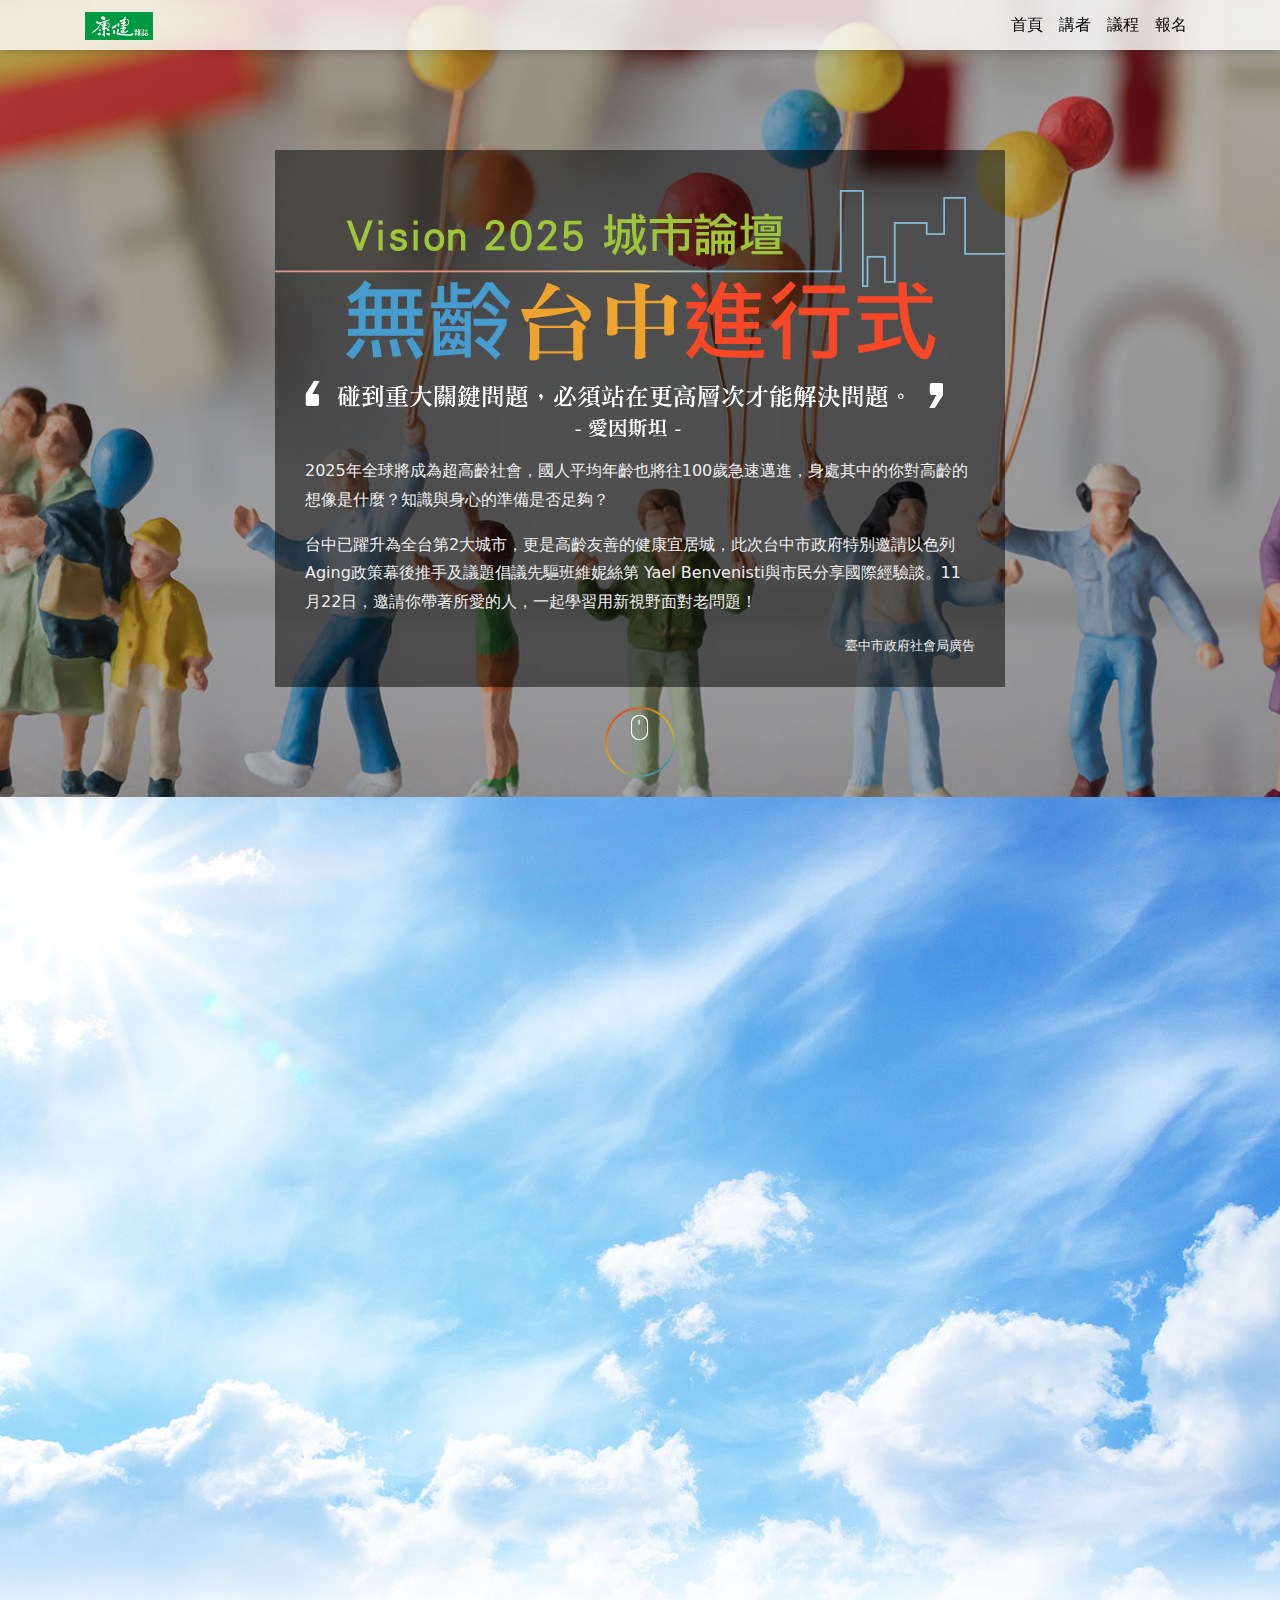
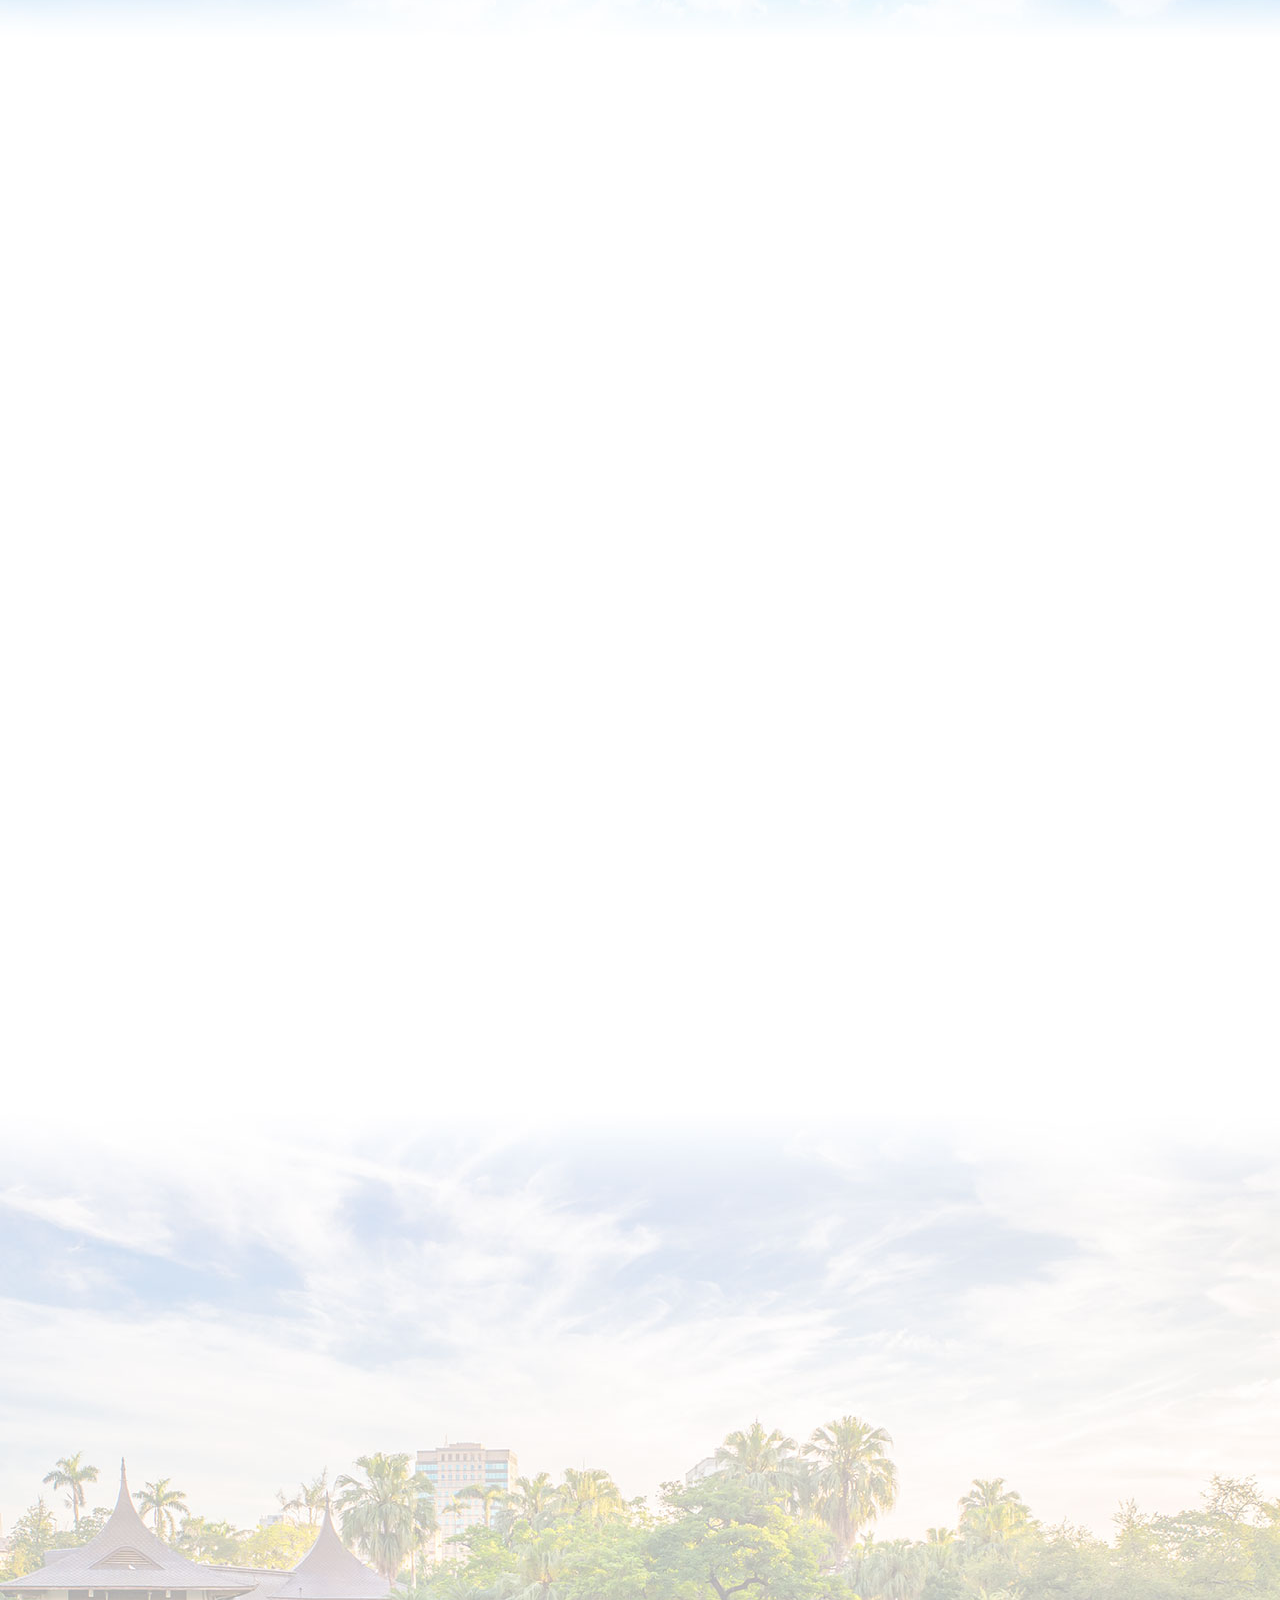
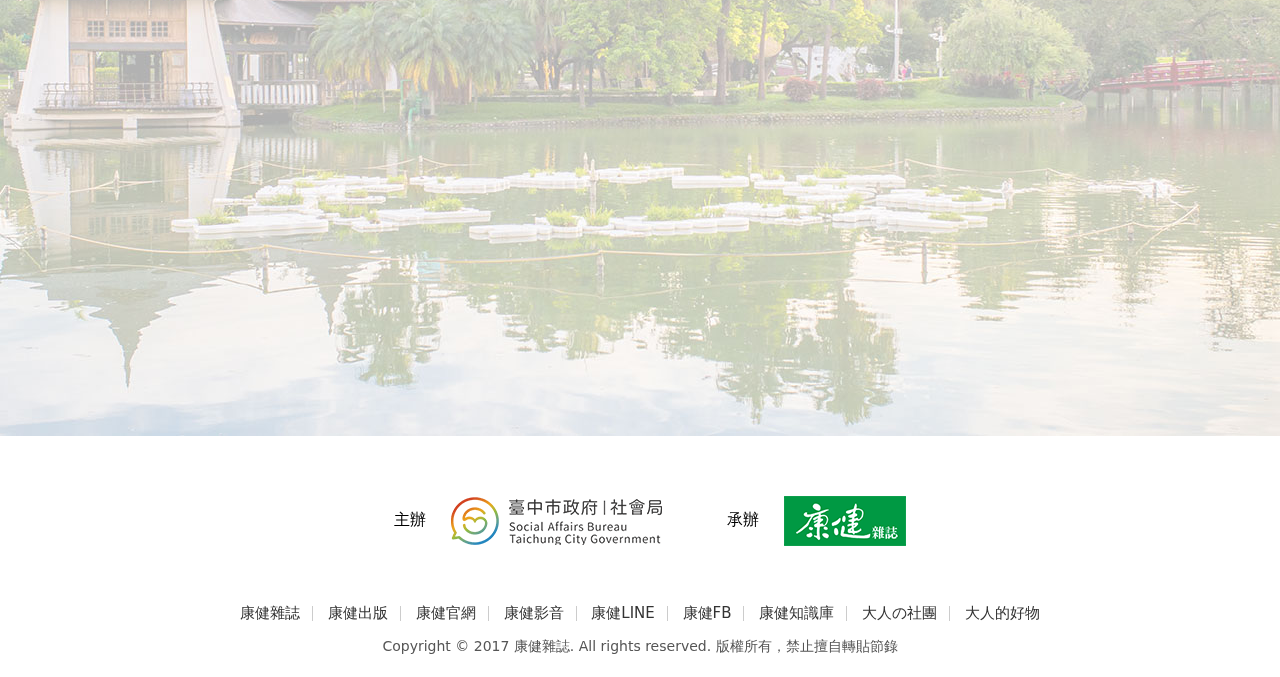
==== commit 425a8dd5: "講者議題更新" ====
--- a/web/index.html
+++ b/web/index.html
@@ -129,7 +129,7 @@
                                   2025年全球將成為超高齡社會，國人平均年齡也將往100歲急速邁進，身處其中的你對高齡的想像是什麼？知識與身心的準備是否足夠？
                             </p>
                             <p>
-                                  台中已躍升為全台第2大城市，更是高齡友善的健康宜居城，此次台中市政府特別邀請以色列Aging政策推手班維妮絲第 Yael Benvenisti與市民分享國際經驗談。11月22日，邀請你帶著所愛的人，一起學習用新視野面對老問題！
+                                  台中已躍升為全台第2大城市，更是高齡友善的健康宜居城，此次台中市政府特別邀請以色列Aging政策幕後推手及議題倡議先驅班維妮絲第 Yael Benvenisti與市民分享國際經驗談。11月22日，邀請你帶著所愛的人，一起學習用新視野面對老問題！
                             </p>
                             <div class="text-right">
                                 <small>臺中市政府社會局廣告</small>
@@ -226,36 +226,40 @@
                 </thead>
                 <tbody>
                     <tr>
-                        <td class="text-center px-1">14:00<br>14:10</td>
+                        <td class="text-center px-1">14:00<br>14:05</td>
                         <td class="text-center px-1 hidden-sm-down"><small>10mins</small></td>
-                        <td>市長致歡迎辭</td>
-                        <td>臺中市市長<br>林佳龍</td>
+                        <td>致歡迎辭</td>
+                        <td>
+                            康健雜誌社長 李瑟<br>
+                            臺中市市長 林佳龍
+                        </td>
                     </tr>
                     <tr>
                         <td class="text-center px-1">14:10<br>14:25</td>
                         <td class="text-center px-1 hidden-sm-down"><small>15mins</small></td>
-                        <td>議題一、長者生活需求引路<br>台灣長者痛點調查及需求大探索</td>
-                        <td>智榮基金會龍吟研論營運總監<br>李竺姮</td>
+                        <td><strong class="text-primary">長者生活需求引路</strong><br>台灣長者痛點調查及需求大探索</td>
+                        <td>李竺姮/ 智榮基金會龍吟研論營運總監<br>「樂樂活大家講」調查計畫策劃人</td>
                     </tr>
                     <tr>
                         <td class="text-center px-1">14:25<br>15:05</td>
                         <td class="text-center px-1 hidden-sm-down"><small>40mins</small></td>
-                        <td>議題二、以色列國際經驗<br>打造下一世代的幸福高齡城</td>
-                        <td>以色列Aging推手<br>Yael Benvenisti (班維妮絲第) </td>
+                        <td><strong class="text-primary">以色列國際經驗</strong><br>打造下一世代的幸福高齡城</td>
+                        <td>以色列Aging政策幕後推手及議題倡議先驅<br>Yael Benvenisti (班維妮絲第) </td>
                     </tr>
                     <tr>
                         <td class="text-center px-1">15:05<br>15:40</td>
                         <td class="text-center px-1 hidden-sm-down"><small>40mins</small></td>
-                        <td>議題三、無齡台中進行式<br>生活首都  橘世代宜居城</td>
-                        <td>臺中市市長<br>林佳龍</td>
+                        <td><strong class="text-primary">無齡台中進行式</strong><br>生活首都  橘世代宜居城</td>
+                        <td>臺中市市長 林佳龍</td>
                     </tr>
                     <tr>
                         <td class="text-center px-1">15:40<br>16:40</td>
                         <td class="text-center px-1 hidden-sm-down"><small>60mins</small></td>
-                        <td>雙城交流 Vision 2025<br>高齡趨勢 城市論壇</td>
+                        <td><strong class="text-primary">雙城交流 Vision 2025</strong><br>高齡趨勢 城市論壇</td>
                         <td>
-                            主持人：<br>康健雜誌 總編輯或社長代表<br><br>
-                            與談人：<br>臺中市市長 林佳龍<br>以色列代表 Yael Benvenisti (班維妮絲第)<br>智榮基金會龍吟研論營運總監 李竺姮</td>
+                            主持人：<br>康健雜誌社長 李瑟<br><br>
+                            與談人：<br>臺中市市長 林佳龍<br>以色列Aging政策幕後推手及議題倡議先驅<br>Yael Benvenisti (班維妮絲第)<br>李竺姮/ 智榮基金會龍吟研論營運總監、<br>「樂樂活大家講」調查計畫策劃人
+                        </td>
                     </tr>
                 </tbody>
             </table>
@@ -284,7 +288,7 @@
                             <img class="img-fluid d-flex mr-2" src="assets/img/ui/icon-location.png" srcset="assets/img/ui/icon-location@2x.png 2x, assets/img/ui/icon-location@3x.png 3x" alt="">
                             <div class="media-body">
                                 <div class="lead text-info font-weight-bold">講座地點</div>
-                                裕元花園酒店國際演講廳  台中市西屯區台灣大道四段610號(地點暫定)
+                                裕元花園酒店國際演講廳  台中市西屯區台灣大道四段610號
                             </div>
                         </div>
                         <div class="media mb-3">
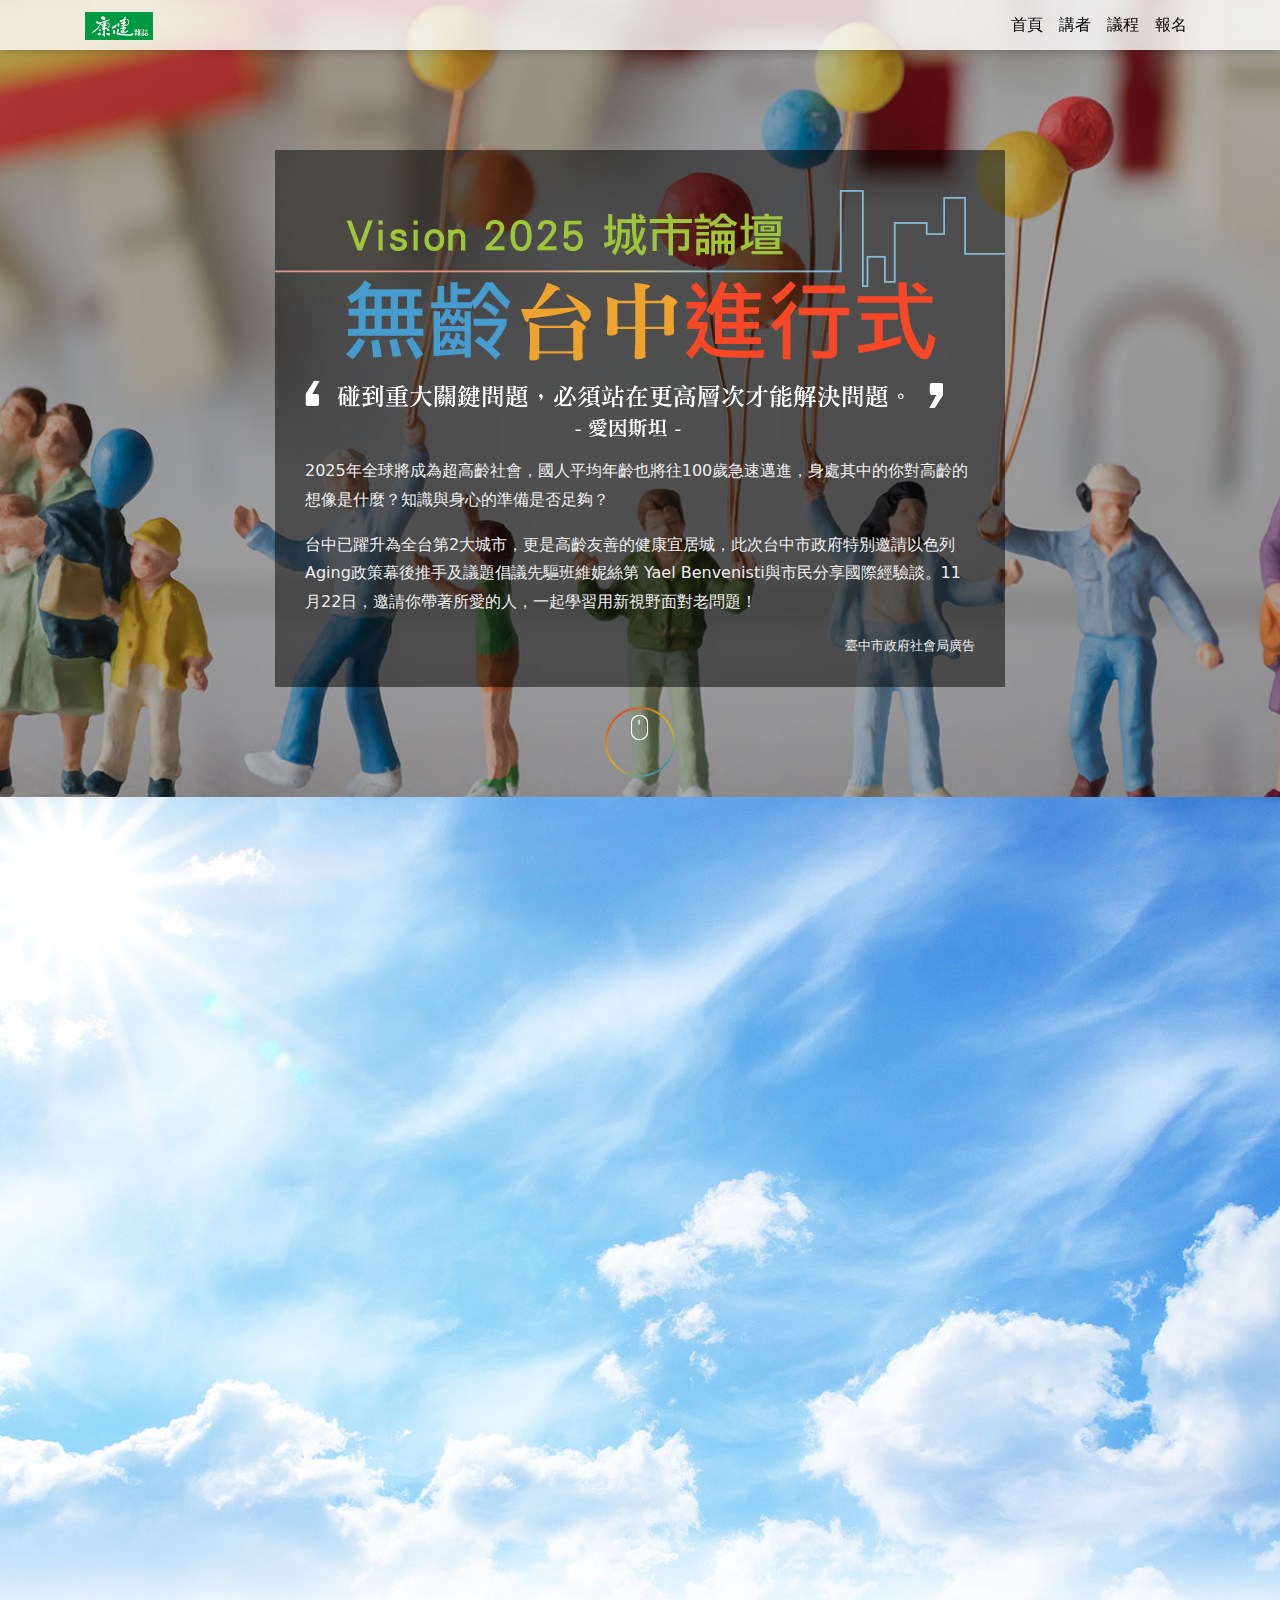
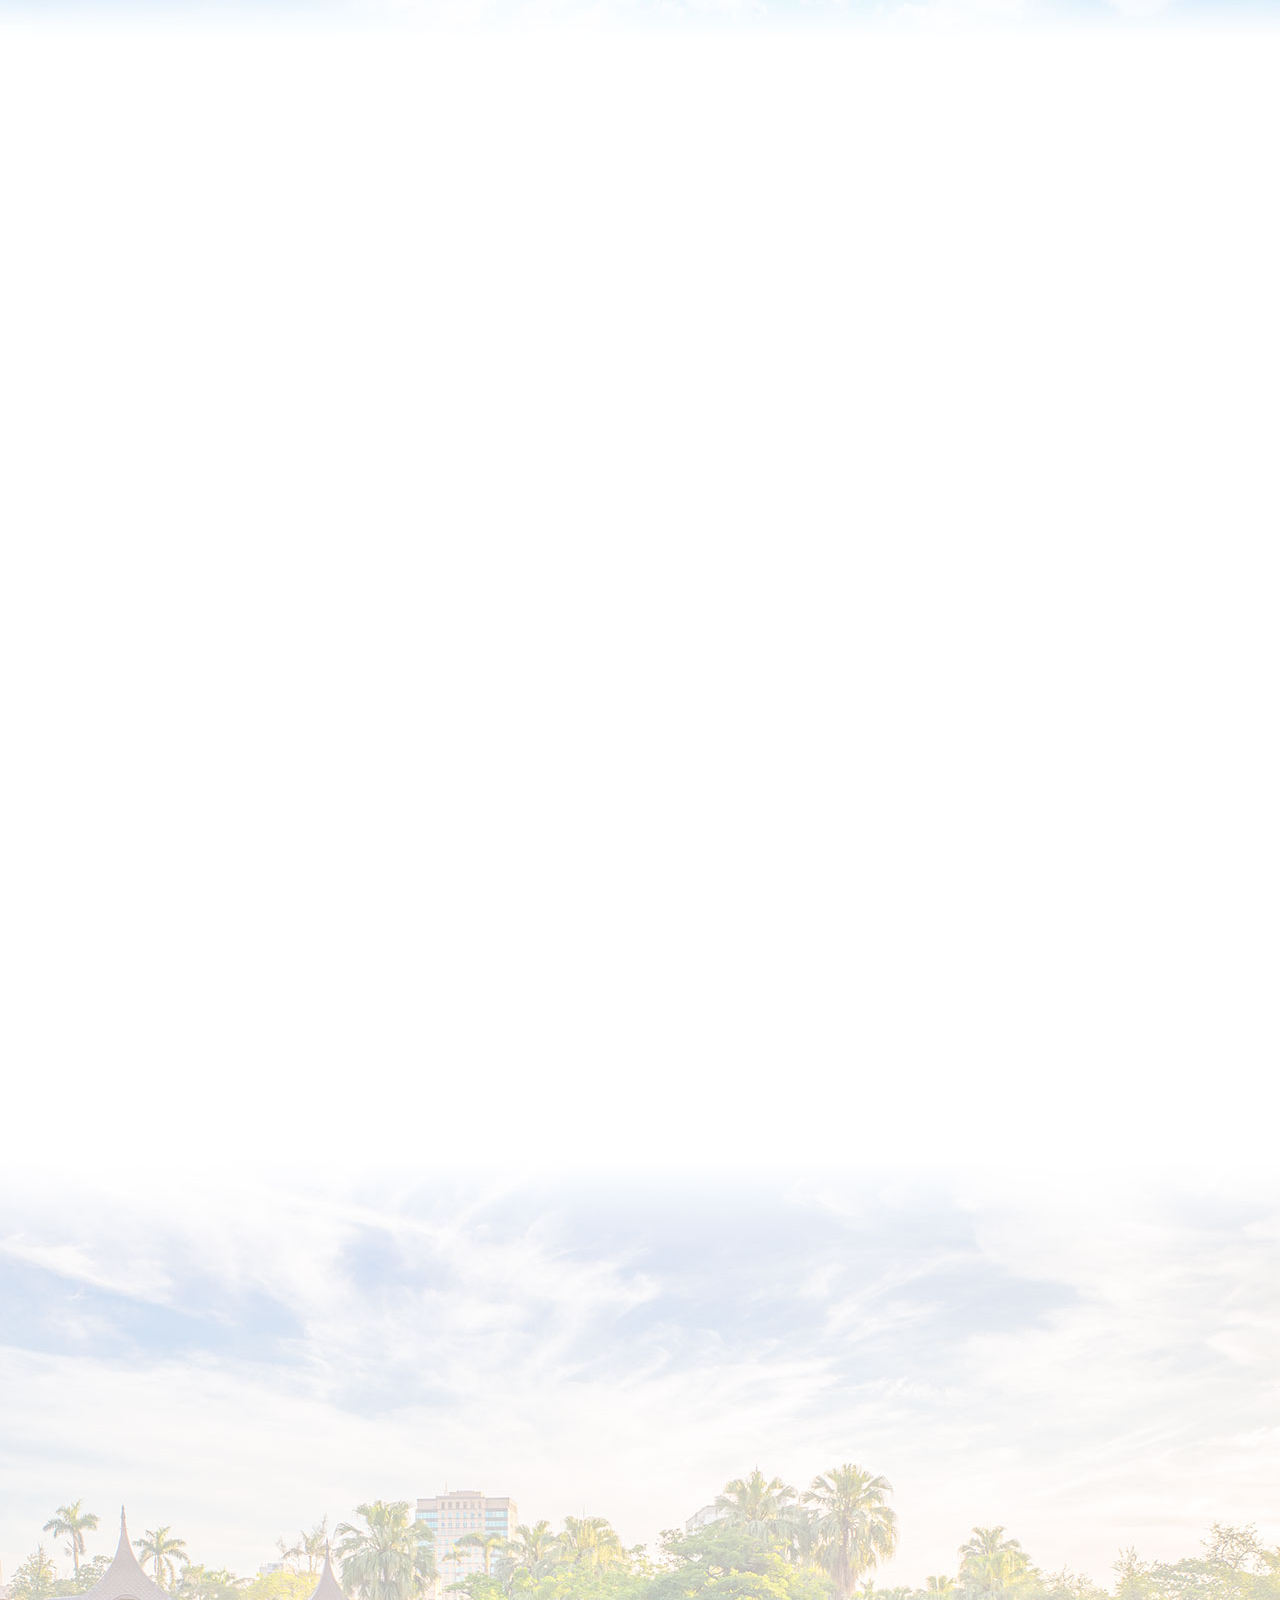
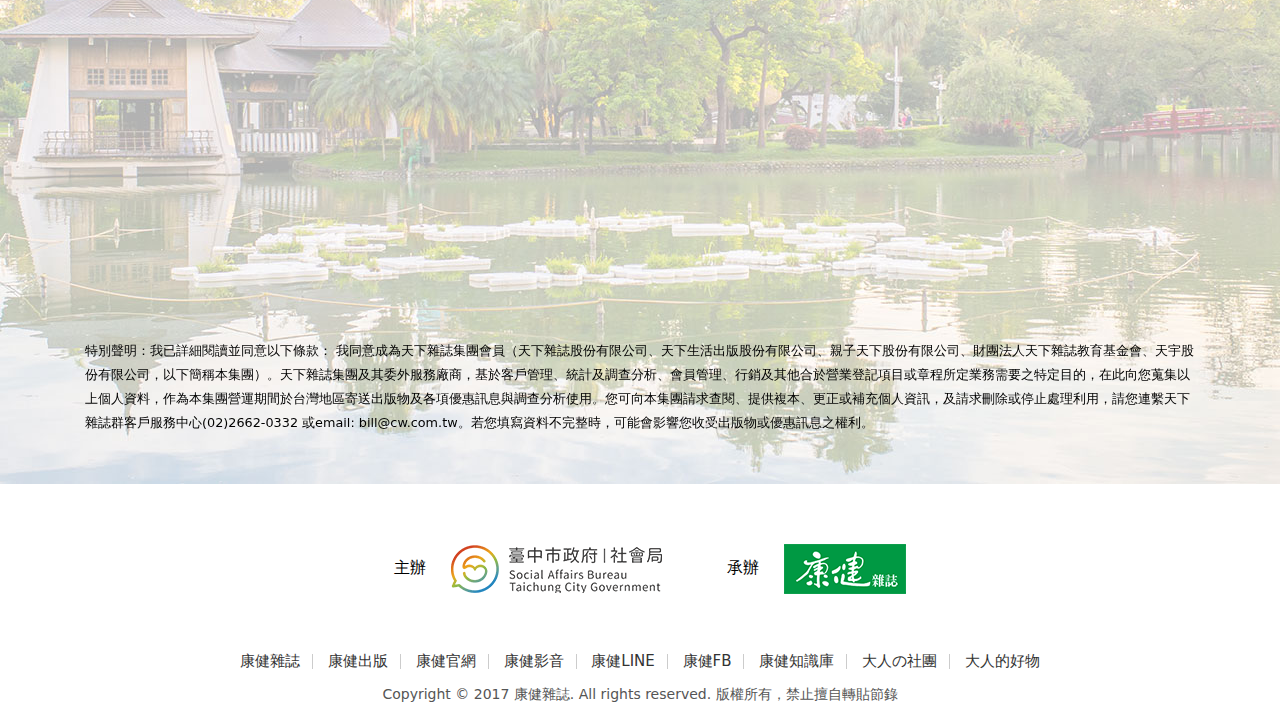
==== commit 26ef32a3: "html調整+BN" ====
--- a/web/index.html
+++ b/web/index.html
@@ -161,7 +161,7 @@
                             <img class="img-fluid img-speaker" src="assets/img/uploads/speaker-01.jpg" srcset="assets/img/uploads/speaker-01@2x.jpg 2x" alt="">
                         </div>
                         <div class="col-xl-9 col-lg-8 col-12 p-4">
-                            <div class="bg-warning text-white d-inline-block px-2">以色列高齡專家代表</div>
+                            <div class="bg-warning text-white d-inline-block px-2">以色列Aging政策幕後推手及議題倡議先驅</div>
                             <div class="text-warning my-1">班維妮絲第 Yael Benvenisti</div>
                             <ul class="font-smaller m-0 pl-4">
                                 <li>以色列地中海陶爾斯創投公司共同執行長、Technologies of Aging Well總裁</li>
@@ -198,7 +198,7 @@
                             <div class="text-warning my-1">林佳龍</div>
                             <ul class="font-smaller m-0 pl-4">
                                 <li>現任臺中市市長，畢業於建中、台大，取得美國耶魯大學政治學博士。</li>
-                                <li>林佳龍，生於台北市艋舺，民主進步黨籍。</li>
+                                <li>臺中擁有和煦的氣候、優越的地理位置、便捷的生活機能及特有的文化創意，成為「以人為本」的怡居宜居城市。透過政策領先，實施多項幼兒津貼及補助，及高齡友善的養老環境打造等，讓市民從0歲至100歲，都能在臺中養兒育女、照顧父母，直到在這邊退休養老，讓臺中真正成為饒富創意的怡居宜居生活首都。</li>
                             </ul>
                         </div>
                     </div>
@@ -235,30 +235,32 @@
                         </td>
                     </tr>
                     <tr>
-                        <td class="text-center px-1">14:10<br>14:25</td>
+                        <td class="text-center px-1">14:05<br>14:20</td>
                         <td class="text-center px-1 hidden-sm-down"><small>15mins</small></td>
                         <td><strong class="text-primary">長者生活需求引路</strong><br>台灣長者痛點調查及需求大探索</td>
-                        <td>李竺姮/ 智榮基金會龍吟研論營運總監<br>「樂樂活大家講」調查計畫策劃人</td>
+                        <td>智榮基金會龍吟研論營運總監 李竺姮</td>
                     </tr>
                     <tr>
-                        <td class="text-center px-1">14:25<br>15:05</td>
-                        <td class="text-center px-1 hidden-sm-down"><small>40mins</small></td>
+                        <td class="text-center px-1">14:20<br>14:50</td>
+                        <td class="text-center px-1 hidden-sm-down"><small>30mins</small></td>
                         <td><strong class="text-primary">以色列國際經驗</strong><br>打造下一世代的幸福高齡城</td>
-                        <td>以色列Aging政策幕後推手及議題倡議先驅<br>Yael Benvenisti (班維妮絲第) </td>
+                        <td>以色列代表 Yael Benvenisti (班維妮絲第)</td>
                     </tr>
                     <tr>
-                        <td class="text-center px-1">15:05<br>15:40</td>
-                        <td class="text-center px-1 hidden-sm-down"><small>40mins</small></td>
+                        <td class="text-center px-1">14:50<br>15:20</td>
+                        <td class="text-center px-1 hidden-sm-down"><small>30mins</small></td>
                         <td><strong class="text-primary">無齡台中進行式</strong><br>生活首都  橘世代宜居城</td>
                         <td>臺中市市長 林佳龍</td>
                     </tr>
                     <tr>
-                        <td class="text-center px-1">15:40<br>16:40</td>
-                        <td class="text-center px-1 hidden-sm-down"><small>60mins</small></td>
+                        <td class="text-center px-1">15:20<br>16:00</td>
+                        <td class="text-center px-1 hidden-sm-down"><small>40mins</small></td>
                         <td><strong class="text-primary">雙城交流 Vision 2025</strong><br>高齡趨勢 城市論壇</td>
                         <td>
                             主持人：<br>康健雜誌社長 李瑟<br><br>
-                            與談人：<br>臺中市市長 林佳龍<br>以色列Aging政策幕後推手及議題倡議先驅<br>Yael Benvenisti (班維妮絲第)<br>李竺姮/ 智榮基金會龍吟研論營運總監、<br>「樂樂活大家講」調查計畫策劃人
+                            與談人：<br>臺中市市長 林佳龍<br>
+                            以色列代表 Yael Benvenisti (班維妮絲第)<br>
+                            智榮基金會龍吟研論營運總監 李竺姮
                         </td>
                     </tr>
                 </tbody>
@@ -281,7 +283,7 @@
                             <img class="img-fluid d-flex mr-2" src="assets/img/ui/icon-clock.png" srcset="assets/img/ui/icon-clock@2x.png 2x, assets/img/ui/icon-clock@3x.png 3x" alt="">
                             <div class="media-body">
                                 <div class="lead text-warning-dark font-weight-bold">講座時間</div>
-                                2017年11月22日(三) 14:00-16:40 (13:30開放入場)
+                                2017年11月22日(三) 14:00-16:00 (13:30開放入場)
                             </div>
                         </div>
                         <div class="media mb-3">
@@ -295,11 +297,27 @@
                             <img class="img-fluid d-flex mr-2" src="assets/img/ui/icon-info.png" srcset="assets/img/ui/icon-info@2x.png 2x, assets/img/ui/icon-info@3x.png 3x" alt="">
                             <div class="media-body">
                                 <div class="lead text-success font-weight-bold">活動資訊</div>
-                                現場前100位報到入場者(需先線上報名)，贈送早鳥禮-康健雜誌暢銷專刊乙本。(每人限一本)
+                                <img class="img-fluid float-right ml-2" src="assets/img/uploads/book.jpg" srcset="assets/img/uploads/book@2x.jpg 2x, assets/img/uploads/book@3x.jpg 3x" width="80" alt="">
+                                現場前100位報到入場者(需先線上報名)，贈送早鳥禮-2018熊健康節氣年曆乙本。(每人限一本)<br>
                             </div>
                         </div>
                         <div class="alert m-0 p-1">
                             本活動免費參加，名額有限，請盡速報名，如當天座位額滿，為維護講座品質，不再開放進場。
+                        </div>
+                    </div>
+                    <div class="row no-gutters my-2">
+                        <div class="col-12 my-2">
+                            <div class="lead">立即分享</div>
+                        </div>
+                        <div class="col">
+                            <a gtm-name="分享Facebook" class="btn btn-block btn-fb py-0" target="_blank" href="https://www.facebook.com/sharer/sharer.php?u=http%3A//topic.commonhealth.com.tw/2017taichung/">
+                                <img src="assets/img/ui/icon-share-fb.png" srcset="assets/img/ui/icon-share-fb@2x.png 2x, assets/img/ui/icon-share-fb@3x.png 3x" alt="">
+                            </a>
+                        </div>
+                        <div class="col">
+                            <a gtm-name="分享Line" class="btn btn-block btn-line py-0" target="_blank" href="http://line.naver.jp/R/msg/text/?http://topic.commonhealth.com.tw/2017taichung/">
+                                <img src="assets/img/ui/icon-share-line.png" srcset="assets/img/ui/icon-share-line@2x.png 2x, assets/img/ui/icon-share-line@3x.png 3x" alt="">
+                            </a>
                         </div>
                     </div>
                 </div>
@@ -350,6 +368,12 @@
             <!-- END -->
         </div>
 
+                </div>
+                <div class="col-12">
+                    <small>
+                        特別聲明：我已詳細閱讀並同意以下條款：
+                        我同意成為天下雜誌集團會員（天下雜誌股份有限公司、天下生活出版股份有限公司、親子天下股份有限公司、財團法人天下雜誌教育基金會、天宇股份有限公司，以下簡稱本集團）。天下雜誌集團及其委外服務廠商，基於客戶管理、統計及調查分析、會員管理、行銷及其他合於營業登記項目或章程所定業務需要之特定目的，在此向您蒐集以上個人資料，作為本集團營運期間於台灣地區寄送出版物及各項優惠訊息與調查分析使用。您可向本集團請求查閱、提供複本、更正或補充個人資訊，及請求刪除或停止處理利用，請您連繫天下雜誌群客戶服務中心(02)2662-0332 或email: bill@cw.com.tw。若您填寫資料不完整時，可能會影響您收受出版物或優惠訊息之權利。
+                    </small>
                 </div>
             </div>
         </div>
@@ -389,6 +413,28 @@
 </div>
     </div>
 
+    <div class="fixed-bottom hidden-md-up">
+        <div class="row">
+            <div class="col px-0">
+                <a gtm-name="分享Facebook" class="btn btn-block btn-fb py-0" target="_blank" href="https://www.facebook.com/sharer/sharer.php?u=http%3A//topic.commonhealth.com.tw/2017taichung/">
+                    <img src="assets/img/ui/icon-share-fb.png" srcset="assets/img/ui/icon-share-fb@2x.png 2x, assets/img/ui/icon-share-fb@3x.png 3x" alt="">
+                </a>
+            </div>
+            <div class="col px-0">
+                <a gtm-name="分享Line" class="btn btn-block btn-line py-0" target="_blank" href="http://line.naver.jp/R/msg/text/?http://topic.commonhealth.com.tw/2017taichung/">
+                    <img src="assets/img/ui/icon-share-line.png" srcset="assets/img/ui/icon-share-line@2x.png 2x, assets/img/ui/icon-share-line@3x.png 3x" alt="">
+                </a>
+            </div>
+<!--
+            <div class="col-4 px-0">
+                <a gtm-name="分享Google" class="btn btn-block btn-google py-0" target="_blank" href="https://plus.google.com/share?url=topic.commonhealth.com.tw/2017taichung/">
+                    <img src="assets/img/ui/icon-share-google.png" srcset="assets/img/ui/icon-share-google@2x.png 2x, assets/img/ui/icon-share-google@3x.png 3x" alt="">
+                </a>
+            </div>
+-->
+        </div>
+    </div>
+
     <!-- Common -->
     <div id="fb-root"></div>
     <script src="assets/js/vendor/bootstrap.tether.min.js"></script>
--- a/web/assets/css/custom.css
+++ b/web/assets/css/custom.css
@@ -1,4 +1,4 @@
-html,body{width:100%;height:100%}body{position:relative}a{-moz-transition:all 0.2s ease;-o-transition:all 0.2s ease;-webkit-transition:all 0.2s ease;transition:all 0.2s ease}a img{-moz-transition:all 0.2s ease;-o-transition:all 0.2s ease;-webkit-transition:all 0.2s ease;transition:all 0.2s ease}a img:hover{filter:progid:DXImageTransform.Microsoft.Alpha(Opacity=80);opacity:.8}a:hover{text-decoration:none}hr.hr-primary{border-color:#002f6f}iframe{width:100%}#header{background:rgba(255,255,255,0.8)}#header .navbar-brand img{max-height:30px}#home{position:relative;min-height:768px;background-position:center 0;background-repeat:no-repeat;background-color:#fff;background-image:url("../img/ui/kv.jpg");background-size:cover}@media only screen and (-webkit-min-device-pixel-ratio: 2), only screen and (min--moz-device-pixel-ratio: 2), only screen and (-o-min-device-pixel-ratio: 2 / 1), only screen and (min-device-pixel-ratio: 2), only screen and (min-resolution: 1.25dppx), only screen and (min-resolution: 2dppx){#home{background-image:url("../img/ui/kv@2x.jpg");-moz-background-size:100%,100%;-o-background-size:100%,100%;-webkit-background-size:100%,100%;background-size:100%,100%}}#home .slogan{padding-top:150px}@media (max-width: 767px){#home{min-height:auto}#home .slogan{padding-top:70px}}.bg-sky{background-position:center 0;background-repeat:no-repeat;background-color:#fff;background-image:url("../img/ui/bg-sky.jpg")}@media only screen and (-webkit-min-device-pixel-ratio: 2), only screen and (min--moz-device-pixel-ratio: 2), only screen and (-o-min-device-pixel-ratio: 2 / 1), only screen and (min-device-pixel-ratio: 2), only screen and (min-resolution: 1.25dppx), only screen and (min-resolution: 2dppx){.bg-sky{background-image:url("../img/ui/bg-sky@2x.jpg");-moz-background-size:100%,100%;-o-background-size:100%,100%;-webkit-background-size:100%,100%;background-size:100%,100%}}.bg-land{background-position:center 100%;background-repeat:no-repeat;background-color:#fff;background-image:url("../img/ui/bg-land.jpg")}@media only screen and (-webkit-min-device-pixel-ratio: 2), only screen and (min--moz-device-pixel-ratio: 2), only screen and (-o-min-device-pixel-ratio: 2 / 1), only screen and (min-device-pixel-ratio: 2), only screen and (min-resolution: 1.25dppx), only screen and (min-resolution: 2dppx){.bg-land{background-image:url("../img/ui/bg-land@2x.jpg");-moz-background-size:100%,100%;-o-background-size:100%,100%;-webkit-background-size:100%,100%;background-size:100%,100%}}.in-content{background-repeat:no-repeat;background-color:rgba(0,0,0,0.5);color:#eee}.in-content p{line-height:1.8}.commonhealth_footer-channel{width:100%;font-size:0.9375rem;font-size:15px;line-height:1;text-align:center;margin-bottom:5px}.commonhealth_footer-channel ul{margin:0;padding:0}.commonhealth_footer-channel li{display:inline-block;border-right:1px solid #ccc;padding-right:12px;margin-right:10px;margin-bottom:10px}.commonhealth_footer-channel li a{color:#333;text-decoration:none;position:relative}.commonhealth_footer-channel li a:after{content:"";background-color:#094;width:0;height:1px;position:absolute;left:50%;bottom:-3px;display:inline-block;transition:.3s}.commonhealth_footer-channel li a:hover:after{width:100%;left:0}.commonhealth_footer-channel li:last-child{border:none;margin-right:0;padding-right:0}.commonhealth_footer-channel a:hover{color:#000}.commonhealth_footer-copyright{color:#555;font-size:0.875rem;font-size:14px;text-align:center}.commonhealth_footer-channel br,.commonhealth_footer-copyright br{display:none}@media (max-width: 768px){.commonhealth_footer-channel{font-size:0.875rem;font-size:14px}.commonhealth_footer-channel li{padding-right:5px;margin-right:3px}.commonhealth_footer-channel li:nth-child(5){border-right:0;padding-right:0;margin-right:0}.commonhealth_footer-copyright{font-size:0.8125rem;font-size:13px;line-height:1.5}.commonhealth_footer-channel br,.commonhealth_footer-copyright br{display:inline-block}}@media (max-width: 320px){.commonhealth_footer-channel,.commonhealth_footer-copyright{font-size:0.75rem;font-size:12px}}.table th,.table td{vertical-align:middle}@media (max-width: 767px){.table{font-size:14px}.table th,.table td{padding:.3rem}}.table-striped tbody tr{background-color:rgba(116,162,6,0.3)}.table-striped tbody tr:nth-of-type(odd){background-color:rgba(116,162,6,0.2)}.text-white{color:#fff}.text-black{color:#000}.text-gray-light{color:#636c72}.text-gray-lighter{color:#eceeef}.text-gray{color:#666}.text-gray-dark{color:#292b2c}.text-indent{margin-left:1.5em;text-indent:-1.5em}.font-small{font-size:0.9rem}.font-smaller{font-size:15px}.font-smallest{font-size:12px}.font-weight-normal{font-weight:normal}.line-height-1{line-height:1}.line-height-2{line-height:2}.text-underline{text-decoration:underline}.text-warning-dark{color:#ec6616}[class^="text-row-"],[class*="text-row-"]{text-overflow:ellipsis;overflow:hidden;display:-webkit-box;-webkit-box-orient:vertical}.text-row-1{-webkit-line-clamp:1}.text-row-2{-webkit-line-clamp:2}.text-row-3{-webkit-line-clamp:3}.pushy .list-group-item{background-color:transparent;border:0;color:#fff;font-size:1.25rem}.pushy .list-group-item:hover,.pushy .list-group-item:active,.pushy .list-group-item:focus{color:#ffd500}.input-group-search .form-control,.input-group-search .btn{border:none;border-bottom:2px solid #636c72}header .input-group-search{max-width:10rem}.navbar-toggler{background:#002f6f;margin-right:-15px !important;color:#fff;cursor:pointer}.btn-scroll{position:relative;padding-top:40px;width:70px;height:70px;background-image:url("../img/ui/btn-scroll.png")}@media only screen and (-webkit-min-device-pixel-ratio: 2), only screen and (min--moz-device-pixel-ratio: 2), only screen and (-o-min-device-pixel-ratio: 2 / 1), only screen and (min-device-pixel-ratio: 2), only screen and (min-resolution: 1.25dppx), only screen and (min-resolution: 2dppx){.btn-scroll{background-image:url("../img/ui/btn-scroll@2x.png");-moz-background-size:70px,70px;-o-background-size:70px,70px;-webkit-background-size:70px,70px;background-size:70px,70px}}@media only screen and (-webkit-min-device-pixel-ratio: 2.25), only screen and (min--moz-device-pixel-ratio: 2.25), only screen and (-o-min-device-pixel-ratio: 9 / 4), only screen and (min-device-pixel-ratio: 2.25), only screen and (min-resolution: 2.25dppx), only screen and (min-resolution: 2dppx){.btn-scroll{background-image:url("../img/ui/btn-scroll@3x.png");-moz-background-size:70px,70px;-o-background-size:70px,70px;-webkit-background-size:70px,70px;background-size:70px,70px}}.btn-scroll .icon-scroll-arw{display:block;margin:0 auto;width:20px;height:8px;background-image:url("../img/ui/btn-scroll-arw.png");-moz-animation:ani-arw 2s infinite;-webkit-animation:ani-arw 2s infinite;animation:ani-arw 2s infinite;opacity:0}@media only screen and (-webkit-min-device-pixel-ratio: 2), only screen and (min--moz-device-pixel-ratio: 2), only screen and (-o-min-device-pixel-ratio: 2 / 1), only screen and (min-device-pixel-ratio: 2), only screen and (min-resolution: 1.25dppx), only screen and (min-resolution: 2dppx){.btn-scroll .icon-scroll-arw{background-image:url("../img/ui/btn-scroll-arw@2x.png");-moz-background-size:20px,8px;-o-background-size:20px,8px;-webkit-background-size:20px,8px;background-size:20px,8px}}@media only screen and (-webkit-min-device-pixel-ratio: 2.25), only screen and (min--moz-device-pixel-ratio: 2.25), only screen and (-o-min-device-pixel-ratio: 9 / 4), only screen and (min-device-pixel-ratio: 2.25), only screen and (min-resolution: 2.25dppx), only screen and (min-resolution: 2dppx){.btn-scroll .icon-scroll-arw{background-image:url("../img/ui/btn-scroll-arw@3x.png");-moz-background-size:20px,8px;-o-background-size:20px,8px;-webkit-background-size:20px,8px;background-size:20px,8px}}.btn-scroll .icon-scroll-arw:nth-of-type(1){-moz-animation-delay:0s;-webkit-animation-delay:0s;animation-delay:0s}.btn-scroll .icon-scroll-arw:nth-of-type(2){-moz-animation-delay:0.15s;-webkit-animation-delay:0.15s;animation-delay:0.15s}.btn-scroll .icon-scroll-arw:nth-of-type(3){-moz-animation-delay:0.3s;-webkit-animation-delay:0.3s;animation-delay:0.3s}.btn-scroll:hover{filter:progid:DXImageTransform.Microsoft.Alpha(Opacity=80);opacity:.8}@-webkit-keyframes ani-arw{0%{opacity:0}50%{opacity:1}100%{opacity:0}}@-moz-keyframes ani-arw{0%{opacity:0}50%{opacity:1}100%{opacity:0}}@-o-keyframes ani-arw{0%{opacity:0}50%{opacity:1}100%{opacity:0}}@keyframes ani-arw{0%{opacity:0}50%{opacity:1}100%{opacity:0}}[class^="icon-"],[class*="icon-"]{position:relative;top:-2px;display:inline-block;vertical-align:middle;font:0/0 a;color:transparent;text-shadow:none;background-color:transparent;border:0;background-repeat:no-repeat;background-size:100%}.icon-menu{width:20px;height:18px;background-image:url("../img/ui/icon-menu.png")}@media only screen and (-webkit-min-device-pixel-ratio: 2), only screen and (min--moz-device-pixel-ratio: 2), only screen and (-o-min-device-pixel-ratio: 2 / 1), only screen and (min-device-pixel-ratio: 2), only screen and (min-resolution: 1.25dppx), only screen and (min-resolution: 2dppx){.icon-menu{background-image:url("../img/ui/icon-menu@2x.png");-moz-background-size:20px,18px;-o-background-size:20px,18px;-webkit-background-size:20px,18px;background-size:20px,18px}}.box{border:2px solid #000}.box .alert{background:rgba(255,255,255,0.7)}.bg-white{background-color:#fff !important}.bg-black{background-color:#000;color:#fff}.bg-primary-light{background-color:#c9e5ff}.bg-warning-light{background-color:#fff2c9}.bs{-moz-box-shadow:0 0 10px rgba(0,0,0,0.3);-webkit-box-shadow:0 0 10px rgba(0,0,0,0.3);box-shadow:0 0 10px rgba(0,0,0,0.3)}.bs-strong{-moz-box-shadow:18px 18px 5px rgba(9,28,47,0.3);-webkit-box-shadow:18px 18px 5px rgba(9,28,47,0.3);box-shadow:18px 18px 5px rgba(9,28,47,0.3)}.v-middle{display:table-cell;height:100%;vertical-align:middle !important}.pos-a-b{position:absolute;bottom:0;right:0;left:0;z-index:10}.pos-a-c{position:absolute;top:50%;right:0;left:0;z-index:10;transform:translateY(-50%)}.pos-a-r{position:absolute;top:50%;right:0;z-index:10;transform:translateY(-50%)}.modal-dialog{width:100%;max-width:100%;height:100%;margin:0;padding:0}.modal-content{height:auto;min-height:100%;border-radius:0}.modal-content iframe{max-width:90%;height:100vh}.modal-content .modal-header{position:absolute;top:0;z-index:100;width:100%;border:0}.modal-content .modal-header .close{color:#fff !important}.modal-content .modal-body{padding:0;text-align:center;background:#000}/*! Pushy - v1.1.0 - 2017-1-30
+html,body{width:100%;height:100%}body{position:relative}a{-moz-transition:all 0.2s ease;-o-transition:all 0.2s ease;-webkit-transition:all 0.2s ease;transition:all 0.2s ease}a img{-moz-transition:all 0.2s ease;-o-transition:all 0.2s ease;-webkit-transition:all 0.2s ease;transition:all 0.2s ease}a img:hover{filter:progid:DXImageTransform.Microsoft.Alpha(Opacity=80);opacity:.8}a:hover{text-decoration:none}hr.hr-primary{border-color:#002f6f}iframe{width:100%}#header{background:rgba(255,255,255,0.8)}#header .navbar-brand img{max-height:30px}#home{position:relative;min-height:768px;background-position:center 0;background-repeat:no-repeat;background-color:#fff;background-image:url("../img/ui/kv.jpg");background-size:cover}@media only screen and (-webkit-min-device-pixel-ratio: 2), only screen and (min--moz-device-pixel-ratio: 2), only screen and (-o-min-device-pixel-ratio: 2 / 1), only screen and (min-device-pixel-ratio: 2), only screen and (min-resolution: 1.25dppx), only screen and (min-resolution: 2dppx){#home{background-image:url("../img/ui/kv@2x.jpg");-moz-background-size:100%,100%;-o-background-size:100%,100%;-webkit-background-size:100%,100%;background-size:100%,100%}}#home .slogan{padding-top:150px}@media (max-width: 767px){#home{min-height:auto}#home .slogan{padding-top:70px}}.bg-sky{background-position:center 0;background-repeat:no-repeat;background-color:#fff;background-image:url("../img/ui/bg-sky.jpg")}@media only screen and (-webkit-min-device-pixel-ratio: 2), only screen and (min--moz-device-pixel-ratio: 2), only screen and (-o-min-device-pixel-ratio: 2 / 1), only screen and (min-device-pixel-ratio: 2), only screen and (min-resolution: 1.25dppx), only screen and (min-resolution: 2dppx){.bg-sky{background-image:url("../img/ui/bg-sky@2x.jpg");-moz-background-size:100%,100%;-o-background-size:100%,100%;-webkit-background-size:100%,100%;background-size:100%,100%}}.bg-land{background-position:center 100%;background-repeat:no-repeat;background-color:#fff;background-image:url("../img/ui/bg-land.jpg")}@media only screen and (-webkit-min-device-pixel-ratio: 2), only screen and (min--moz-device-pixel-ratio: 2), only screen and (-o-min-device-pixel-ratio: 2 / 1), only screen and (min-device-pixel-ratio: 2), only screen and (min-resolution: 1.25dppx), only screen and (min-resolution: 2dppx){.bg-land{background-image:url("../img/ui/bg-land@2x.jpg");-moz-background-size:100%,100%;-o-background-size:100%,100%;-webkit-background-size:100%,100%;background-size:100%,100%}}.in-content{background-repeat:no-repeat;background-color:rgba(0,0,0,0.5);color:#eee}.in-content p{line-height:1.8}.commonhealth_footer-channel{width:100%;font-size:0.9375rem;font-size:15px;line-height:1;text-align:center;margin-bottom:5px}.commonhealth_footer-channel ul{margin:0;padding:0}.commonhealth_footer-channel li{display:inline-block;border-right:1px solid #ccc;padding-right:12px;margin-right:10px;margin-bottom:10px}.commonhealth_footer-channel li a{color:#333;text-decoration:none;position:relative}.commonhealth_footer-channel li a:after{content:"";background-color:#094;width:0;height:1px;position:absolute;left:50%;bottom:-3px;display:inline-block;transition:.3s}.commonhealth_footer-channel li a:hover:after{width:100%;left:0}.commonhealth_footer-channel li:last-child{border:none;margin-right:0;padding-right:0}.commonhealth_footer-channel a:hover{color:#000}.commonhealth_footer-copyright{color:#555;font-size:0.875rem;font-size:14px;text-align:center}.commonhealth_footer-channel br,.commonhealth_footer-copyright br{display:none}@media (max-width: 768px){.commonhealth_footer-channel{font-size:0.875rem;font-size:14px}.commonhealth_footer-channel li{padding-right:5px;margin-right:3px}.commonhealth_footer-channel li:nth-child(5){border-right:0;padding-right:0;margin-right:0}.commonhealth_footer-copyright{font-size:0.8125rem;font-size:13px;line-height:1.5}.commonhealth_footer-channel br,.commonhealth_footer-copyright br{display:inline-block}}@media (max-width: 320px){.commonhealth_footer-channel,.commonhealth_footer-copyright{font-size:0.75rem;font-size:12px}}.table th,.table td{vertical-align:middle}@media (max-width: 767px){.table{font-size:14px}.table th,.table td{padding:.3rem}}.table-striped tbody tr{background-color:rgba(116,162,6,0.3)}.table-striped tbody tr:nth-of-type(odd){background-color:rgba(116,162,6,0.2)}.text-white{color:#fff}.text-black{color:#000}.text-gray-light{color:#636c72}.text-gray-lighter{color:#eceeef}.text-gray{color:#666}.text-gray-dark{color:#292b2c}.text-indent{margin-left:1.5em;text-indent:-1.5em}.font-small{font-size:0.9rem}.font-smaller{font-size:15px}.font-smallest{font-size:12px}.font-weight-normal{font-weight:normal}.line-height-1{line-height:1}.line-height-2{line-height:2}.text-underline{text-decoration:underline}.text-warning-dark{color:#ec6616}[class^="text-row-"],[class*="text-row-"]{text-overflow:ellipsis;overflow:hidden;display:-webkit-box;-webkit-box-orient:vertical}.text-row-1{-webkit-line-clamp:1}.text-row-2{-webkit-line-clamp:2}.text-row-3{-webkit-line-clamp:3}.pushy .list-group-item{background-color:transparent;border:0;color:#fff;font-size:1.25rem}.pushy .list-group-item:hover,.pushy .list-group-item:active,.pushy .list-group-item:focus{color:#ffd500}.input-group-search .form-control,.input-group-search .btn{border:none;border-bottom:2px solid #636c72}header .input-group-search{max-width:10rem}.navbar-toggler{background:#002f6f;margin-right:-15px !important;color:#fff;cursor:pointer}.btn-scroll{position:relative;padding-top:40px;width:70px;height:70px;background-image:url("../img/ui/btn-scroll.png")}@media only screen and (-webkit-min-device-pixel-ratio: 2), only screen and (min--moz-device-pixel-ratio: 2), only screen and (-o-min-device-pixel-ratio: 2 / 1), only screen and (min-device-pixel-ratio: 2), only screen and (min-resolution: 1.25dppx), only screen and (min-resolution: 2dppx){.btn-scroll{background-image:url("../img/ui/btn-scroll@2x.png");-moz-background-size:70px,70px;-o-background-size:70px,70px;-webkit-background-size:70px,70px;background-size:70px,70px}}@media only screen and (-webkit-min-device-pixel-ratio: 2.25), only screen and (min--moz-device-pixel-ratio: 2.25), only screen and (-o-min-device-pixel-ratio: 9 / 4), only screen and (min-device-pixel-ratio: 2.25), only screen and (min-resolution: 2.25dppx), only screen and (min-resolution: 2dppx){.btn-scroll{background-image:url("../img/ui/btn-scroll@3x.png");-moz-background-size:70px,70px;-o-background-size:70px,70px;-webkit-background-size:70px,70px;background-size:70px,70px}}.btn-scroll .icon-scroll-arw{display:block;margin:0 auto;width:20px;height:8px;background-image:url("../img/ui/btn-scroll-arw.png");-moz-animation:ani-arw 2s infinite;-webkit-animation:ani-arw 2s infinite;animation:ani-arw 2s infinite;opacity:0}@media only screen and (-webkit-min-device-pixel-ratio: 2), only screen and (min--moz-device-pixel-ratio: 2), only screen and (-o-min-device-pixel-ratio: 2 / 1), only screen and (min-device-pixel-ratio: 2), only screen and (min-resolution: 1.25dppx), only screen and (min-resolution: 2dppx){.btn-scroll .icon-scroll-arw{background-image:url("../img/ui/btn-scroll-arw@2x.png");-moz-background-size:20px,8px;-o-background-size:20px,8px;-webkit-background-size:20px,8px;background-size:20px,8px}}@media only screen and (-webkit-min-device-pixel-ratio: 2.25), only screen and (min--moz-device-pixel-ratio: 2.25), only screen and (-o-min-device-pixel-ratio: 9 / 4), only screen and (min-device-pixel-ratio: 2.25), only screen and (min-resolution: 2.25dppx), only screen and (min-resolution: 2dppx){.btn-scroll .icon-scroll-arw{background-image:url("../img/ui/btn-scroll-arw@3x.png");-moz-background-size:20px,8px;-o-background-size:20px,8px;-webkit-background-size:20px,8px;background-size:20px,8px}}.btn-scroll .icon-scroll-arw:nth-of-type(1){-moz-animation-delay:0s;-webkit-animation-delay:0s;animation-delay:0s}.btn-scroll .icon-scroll-arw:nth-of-type(2){-moz-animation-delay:0.15s;-webkit-animation-delay:0.15s;animation-delay:0.15s}.btn-scroll .icon-scroll-arw:nth-of-type(3){-moz-animation-delay:0.3s;-webkit-animation-delay:0.3s;animation-delay:0.3s}.btn-scroll:hover{filter:progid:DXImageTransform.Microsoft.Alpha(Opacity=80);opacity:.8}@-webkit-keyframes ani-arw{0%{opacity:0}50%{opacity:1}100%{opacity:0}}@-moz-keyframes ani-arw{0%{opacity:0}50%{opacity:1}100%{opacity:0}}@-o-keyframes ani-arw{0%{opacity:0}50%{opacity:1}100%{opacity:0}}@keyframes ani-arw{0%{opacity:0}50%{opacity:1}100%{opacity:0}}.btn-fb{background-color:#2d4b94;color:#fff}.btn-fb:hover{background-color:#21376d;color:#fff}.btn-line{background-color:#00b900;color:#fff}.btn-line:hover{background-color:#008600;color:#fff}.btn-google{background-color:#db402c;color:#fff}.btn-google:hover{background-color:#b5301f;color:#fff}[class^="icon-"],[class*="icon-"]{position:relative;top:-2px;display:inline-block;vertical-align:middle;font:0/0 a;color:transparent;text-shadow:none;background-color:transparent;border:0;background-repeat:no-repeat;background-size:100%}.icon-menu{width:20px;height:18px;background-image:url("../img/ui/icon-menu.png")}@media only screen and (-webkit-min-device-pixel-ratio: 2), only screen and (min--moz-device-pixel-ratio: 2), only screen and (-o-min-device-pixel-ratio: 2 / 1), only screen and (min-device-pixel-ratio: 2), only screen and (min-resolution: 1.25dppx), only screen and (min-resolution: 2dppx){.icon-menu{background-image:url("../img/ui/icon-menu@2x.png");-moz-background-size:20px,18px;-o-background-size:20px,18px;-webkit-background-size:20px,18px;background-size:20px,18px}}.box{border:2px solid #000}.box .alert{background:rgba(255,255,255,0.7)}.bg-white{background-color:#fff !important}.bg-black{background-color:#000;color:#fff}.bg-primary-light{background-color:#c9e5ff}.bg-warning-light{background-color:#fff2c9}.bs{-moz-box-shadow:0 0 10px rgba(0,0,0,0.3);-webkit-box-shadow:0 0 10px rgba(0,0,0,0.3);box-shadow:0 0 10px rgba(0,0,0,0.3)}.bs-strong{-moz-box-shadow:18px 18px 5px rgba(9,28,47,0.3);-webkit-box-shadow:18px 18px 5px rgba(9,28,47,0.3);box-shadow:18px 18px 5px rgba(9,28,47,0.3)}.v-middle{display:table-cell;height:100%;vertical-align:middle !important}.pos-a-b{position:absolute;bottom:0;right:0;left:0;z-index:10}.pos-a-c{position:absolute;top:50%;right:0;left:0;z-index:10;transform:translateY(-50%)}.pos-a-r{position:absolute;top:50%;right:0;z-index:10;transform:translateY(-50%)}.modal-dialog{width:100%;max-width:100%;height:100%;margin:0;padding:0}.modal-content{height:auto;min-height:100%;border-radius:0}.modal-content iframe{max-width:90%;height:100vh}.modal-content .modal-header{position:absolute;top:0;z-index:100;width:100%;border:0}.modal-content .modal-header .close{color:#fff !important}.modal-content .modal-body{padding:0;text-align:center;background:#000}/*! Pushy - v1.1.0 - 2017-1-30
 * Pushy is a responsive off-canvas navigation menu using CSS transforms & transitions.
 * https://github.com/christophery/pushy/
 * by Christopher Yee */.pushy{font-size:15px;position:fixed;width:240px;height:100%;top:0;z-index:9999;background:#fff;overflow:auto;-webkit-overflow-scrolling:touch}.pushy ul:first-child{margin-top:10px}.pushy.pushy-left{left:0}.pushy.pushy-right{right:0}.pushy-content{visibility:hidden}.pushy-left{-webkit-transform:translate3d(-240px, 0, 0);-ms-transform:translate3d(-240px, 0, 0);transform:translate3d(-240px, 0, 0)}.pushy-open-left #container,.pushy-open-left .push{-webkit-transform:translate3d(240px, 0, 0);-ms-transform:translate3d(240px, 0, 0);transform:translate3d(240px, 0, 0)}.pushy-right{-webkit-transform:translate3d(240px, 0, 0);-ms-transform:translate3d(240px, 0, 0);transform:translate3d(240px, 0, 0)}.pushy-open-right #container,.pushy-open-right .push{-webkit-transform:translate3d(-240px, 0, 0);-ms-transform:translate3d(-240px, 0, 0);transform:translate3d(-240px, 0, 0)}.pushy-open-left .pushy,.pushy-open-right .pushy{-webkit-transform:translate3d(0, 0, 0);-ms-transform:translate3d(0, 0, 0);transform:translate3d(0, 0, 0)}.pushy-open-left .pushy-content,.pushy-open-right .pushy-content{visibility:visible}#container,.pushy,.push{transition:transform 0.2s cubic-bezier(0.16, 0.68, 0.43, 0.99)}.pushy-content{transition:visibility 0.2s cubic-bezier(0.16, 0.68, 0.43, 0.99)}.site-overlay{display:none}.pushy-open-left .site-overlay,.pushy-open-right .site-overlay{display:block;position:fixed;top:0;right:0;bottom:0;left:0;z-index:9998;background-color:rgba(0,0,0,0.5);-webkit-animation:fade 500ms;animation:fade 500ms}@keyframes fade{0%{opacity:0}100%{opacity:1}}@-webkit-keyframes fade{0%{opacity:0}100%{opacity:1}}.pushy-submenu ul{padding-left:15px;transition:max-height 0.2s ease-in-out, visibility 0.2s ease-in-out}.pushy-submenu ul .pushy-link{transition:opacity 0.2s ease-in-out}.pushy-submenu button{width:100%;color:#b3b3b1;padding:15px 30px;text-align:left;background:transparent;border:0}.pushy-submenu button:hover{color:#FFF}.pushy-submenu>a,.pushy-submenu>button{position:relative}.pushy-submenu>a::after,.pushy-submenu>button::after{content:'';display:block;height:11px;width:8px;position:absolute;top:50%;right:15px;background:url("../img/arrow.svg") no-repeat;-webkit-transform:translateY(-50%);-ms-transform:translateY(-50%);transform:translateY(-50%);transition:transform 0.2s}.pushy-submenu-closed ul{max-height:0;overflow:hidden;visibility:hidden}.pushy-submenu-closed .pushy-link{opacity:0}.pushy-submenu-open ul{max-height:1000px;visibility:visible}.pushy-submenu-open .pushy-link{opacity:1}.pushy-submenu-open a::after,.pushy-submenu-open button::after{-webkit-transform:translateY(-50%) rotate(90deg);-ms-transform:translateY(-50%) rotate(90deg);transform:translateY(-50%) rotate(90deg)}body[data-aos-easing="linear"] [data-aos],[data-aos][data-aos][data-aos-easing="linear"]{transition-timing-function:cubic-bezier(.25, .25, .75, .75)}body[data-aos-easing="ease"] [data-aos],[data-aos][data-aos][data-aos-easing="ease"]{transition-timing-function:cubic-bezier(.25, .1, .25, 1)}body[data-aos-easing="ease-in"] [data-aos],[data-aos][data-aos][data-aos-easing="ease-in"]{transition-timing-function:cubic-bezier(.42, 0, 1, 1)}body[data-aos-easing="ease-out"] [data-aos],[data-aos][data-aos][data-aos-easing="ease-out"]{transition-timing-function:cubic-bezier(0, 0, .58, 1)}body[data-aos-easing="ease-in-out"] [data-aos],[data-aos][data-aos][data-aos-easing="ease-in-out"]{transition-timing-function:cubic-bezier(.42, 0, .58, 1)}body[data-aos-easing="ease-in-back"] [data-aos],[data-aos][data-aos][data-aos-easing="ease-in-back"]{transition-timing-function:cubic-bezier(.6, -.28, .735, .045)}body[data-aos-easing="ease-out-back"] [data-aos],[data-aos][data-aos][data-aos-easing="ease-out-back"]{transition-timing-function:cubic-bezier(.175, .885, .32, 1.275)}body[data-aos-easing="ease-in-out-back"] [data-aos],[data-aos][data-aos][data-aos-easing="ease-in-out-back"]{transition-timing-function:cubic-bezier(.68, -.55, .265, 1.55)}body[data-aos-easing="ease-in-sine"] [data-aos],[data-aos][data-aos][data-aos-easing="ease-in-sine"]{transition-timing-function:cubic-bezier(.47, 0, .745, .715)}body[data-aos-easing="ease-out-sine"] [data-aos],[data-aos][data-aos][data-aos-easing="ease-out-sine"]{transition-timing-function:cubic-bezier(.39, .575, .565, 1)}body[data-aos-easing="ease-in-out-sine"] [data-aos],[data-aos][data-aos][data-aos-easing="ease-in-out-sine"]{transition-timing-function:cubic-bezier(.445, .05, .55, .95)}body[data-aos-easing="ease-in-quad"] [data-aos],[data-aos][data-aos][data-aos-easing="ease-in-quad"]{transition-timing-function:cubic-bezier(.55, .085, .68, .53)}body[data-aos-easing="ease-out-quad"] [data-aos],[data-aos][data-aos][data-aos-easing="ease-out-quad"]{transition-timing-function:cubic-bezier(.25, .46, .45, .94)}body[data-aos-easing="ease-in-out-quad"] [data-aos],[data-aos][data-aos][data-aos-easing="ease-in-out-quad"]{transition-timing-function:cubic-bezier(.455, .03, .515, .955)}body[data-aos-easing="ease-in-cubic"] [data-aos],[data-aos][data-aos][data-aos-easing="ease-in-cubic"]{transition-timing-function:cubic-bezier(.55, .085, .68, .53)}body[data-aos-easing="ease-out-cubic"] [data-aos],[data-aos][data-aos][data-aos-easing="ease-out-cubic"]{transition-timing-function:cubic-bezier(.25, .46, .45, .94)}body[data-aos-easing="ease-in-out-cubic"] [data-aos],[data-aos][data-aos][data-aos-easing="ease-in-out-cubic"]{transition-timing-function:cubic-bezier(.455, .03, .515, .955)}body[data-aos-easing="ease-in-quart"] [data-aos],[data-aos][data-aos][data-aos-easing="ease-in-quart"]{transition-timing-function:cubic-bezier(.55, .085, .68, .53)}body[data-aos-easing="ease-out-quart"] [data-aos],[data-aos][data-aos][data-aos-easing="ease-out-quart"]{transition-timing-function:cubic-bezier(.25, .46, .45, .94)}body[data-aos-easing="ease-in-out-quart"] [data-aos],[data-aos][data-aos][data-aos-easing="ease-in-out-quart"]{transition-timing-function:cubic-bezier(.455, .03, .515, .955)}body[data-aos-duration='50'] [data-aos],[data-aos][data-aos][data-aos-duration='50']{transition-duration:50ms}body[data-aos-duration='100'] [data-aos],[data-aos][data-aos][data-aos-duration='100']{transition-duration:100ms}body[data-aos-duration='150'] [data-aos],[data-aos][data-aos][data-aos-duration='150']{transition-duration:150ms}body[data-aos-duration='200'] [data-aos],[data-aos][data-aos][data-aos-duration='200']{transition-duration:200ms}body[data-aos-duration='250'] [data-aos],[data-aos][data-aos][data-aos-duration='250']{transition-duration:250ms}body[data-aos-duration='300'] [data-aos],[data-aos][data-aos][data-aos-duration='300']{transition-duration:300ms}body[data-aos-duration='350'] [data-aos],[data-aos][data-aos][data-aos-duration='350']{transition-duration:350ms}body[data-aos-duration='400'] [data-aos],[data-aos][data-aos][data-aos-duration='400']{transition-duration:400ms}body[data-aos-duration='450'] [data-aos],[data-aos][data-aos][data-aos-duration='450']{transition-duration:450ms}body[data-aos-duration='500'] [data-aos],[data-aos][data-aos][data-aos-duration='500']{transition-duration:500ms}body[data-aos-duration='550'] [data-aos],[data-aos][data-aos][data-aos-duration='550']{transition-duration:550ms}body[data-aos-duration='600'] [data-aos],[data-aos][data-aos][data-aos-duration='600']{transition-duration:600ms}body[data-aos-duration='650'] [data-aos],[data-aos][data-aos][data-aos-duration='650']{transition-duration:650ms}body[data-aos-duration='700'] [data-aos],[data-aos][data-aos][data-aos-duration='700']{transition-duration:700ms}body[data-aos-duration='750'] [data-aos],[data-aos][data-aos][data-aos-duration='750']{transition-duration:750ms}body[data-aos-duration='800'] [data-aos],[data-aos][data-aos][data-aos-duration='800']{transition-duration:800ms}body[data-aos-duration='850'] [data-aos],[data-aos][data-aos][data-aos-duration='850']{transition-duration:850ms}body[data-aos-duration='900'] [data-aos],[data-aos][data-aos][data-aos-duration='900']{transition-duration:900ms}body[data-aos-duration='950'] [data-aos],[data-aos][data-aos][data-aos-duration='950']{transition-duration:950ms}body[data-aos-duration='1000'] [data-aos],[data-aos][data-aos][data-aos-duration='1000']{transition-duration:1000ms}body[data-aos-duration='1050'] [data-aos],[data-aos][data-aos][data-aos-duration='1050']{transition-duration:1050ms}body[data-aos-duration='1100'] [data-aos],[data-aos][data-aos][data-aos-duration='1100']{transition-duration:1100ms}body[data-aos-duration='1150'] [data-aos],[data-aos][data-aos][data-aos-duration='1150']{transition-duration:1150ms}body[data-aos-duration='1200'] [data-aos],[data-aos][data-aos][data-aos-duration='1200']{transition-duration:1200ms}body[data-aos-duration='1250'] [data-aos],[data-aos][data-aos][data-aos-duration='1250']{transition-duration:1250ms}body[data-aos-duration='1300'] [data-aos],[data-aos][data-aos][data-aos-duration='1300']{transition-duration:1300ms}body[data-aos-duration='1350'] [data-aos],[data-aos][data-aos][data-aos-duration='1350']{transition-duration:1350ms}body[data-aos-duration='1400'] [data-aos],[data-aos][data-aos][data-aos-duration='1400']{transition-duration:1400ms}body[data-aos-duration='1450'] [data-aos],[data-aos][data-aos][data-aos-duration='1450']{transition-duration:1450ms}body[data-aos-duration='1500'] [data-aos],[data-aos][data-aos][data-aos-duration='1500']{transition-duration:1500ms}body[data-aos-duration='1550'] [data-aos],[data-aos][data-aos][data-aos-duration='1550']{transition-duration:1550ms}body[data-aos-duration='1600'] [data-aos],[data-aos][data-aos][data-aos-duration='1600']{transition-duration:1600ms}body[data-aos-duration='1650'] [data-aos],[data-aos][data-aos][data-aos-duration='1650']{transition-duration:1650ms}body[data-aos-duration='1700'] [data-aos],[data-aos][data-aos][data-aos-duration='1700']{transition-duration:1700ms}body[data-aos-duration='1750'] [data-aos],[data-aos][data-aos][data-aos-duration='1750']{transition-duration:1750ms}body[data-aos-duration='1800'] [data-aos],[data-aos][data-aos][data-aos-duration='1800']{transition-duration:1800ms}body[data-aos-duration='1850'] [data-aos],[data-aos][data-aos][data-aos-duration='1850']{transition-duration:1850ms}body[data-aos-duration='1900'] [data-aos],[data-aos][data-aos][data-aos-duration='1900']{transition-duration:1900ms}body[data-aos-duration='1950'] [data-aos],[data-aos][data-aos][data-aos-duration='1950']{transition-duration:1950ms}body[data-aos-duration='2000'] [data-aos],[data-aos][data-aos][data-aos-duration='2000']{transition-duration:2000ms}body[data-aos-duration='2050'] [data-aos],[data-aos][data-aos][data-aos-duration='2050']{transition-duration:2050ms}body[data-aos-duration='2100'] [data-aos],[data-aos][data-aos][data-aos-duration='2100']{transition-duration:2100ms}body[data-aos-duration='2150'] [data-aos],[data-aos][data-aos][data-aos-duration='2150']{transition-duration:2150ms}body[data-aos-duration='2200'] [data-aos],[data-aos][data-aos][data-aos-duration='2200']{transition-duration:2200ms}body[data-aos-duration='2250'] [data-aos],[data-aos][data-aos][data-aos-duration='2250']{transition-duration:2250ms}body[data-aos-duration='2300'] [data-aos],[data-aos][data-aos][data-aos-duration='2300']{transition-duration:2300ms}body[data-aos-duration='2350'] [data-aos],[data-aos][data-aos][data-aos-duration='2350']{transition-duration:2350ms}body[data-aos-duration='2400'] [data-aos],[data-aos][data-aos][data-aos-duration='2400']{transition-duration:2400ms}body[data-aos-duration='2450'] [data-aos],[data-aos][data-aos][data-aos-duration='2450']{transition-duration:2450ms}body[data-aos-duration='2500'] [data-aos],[data-aos][data-aos][data-aos-duration='2500']{transition-duration:2500ms}body[data-aos-duration='2550'] [data-aos],[data-aos][data-aos][data-aos-duration='2550']{transition-duration:2550ms}body[data-aos-duration='2600'] [data-aos],[data-aos][data-aos][data-aos-duration='2600']{transition-duration:2600ms}body[data-aos-duration='2650'] [data-aos],[data-aos][data-aos][data-aos-duration='2650']{transition-duration:2650ms}body[data-aos-duration='2700'] [data-aos],[data-aos][data-aos][data-aos-duration='2700']{transition-duration:2700ms}body[data-aos-duration='2750'] [data-aos],[data-aos][data-aos][data-aos-duration='2750']{transition-duration:2750ms}body[data-aos-duration='2800'] [data-aos],[data-aos][data-aos][data-aos-duration='2800']{transition-duration:2800ms}body[data-aos-duration='2850'] [data-aos],[data-aos][data-aos][data-aos-duration='2850']{transition-duration:2850ms}body[data-aos-duration='2900'] [data-aos],[data-aos][data-aos][data-aos-duration='2900']{transition-duration:2900ms}body[data-aos-duration='2950'] [data-aos],[data-aos][data-aos][data-aos-duration='2950']{transition-duration:2950ms}body[data-aos-duration='3000'] [data-aos],[data-aos][data-aos][data-aos-duration='3000']{transition-duration:3000ms}body[data-aos-delay='50'] [data-aos],[data-aos][data-aos][data-aos-delay='50']{transition-delay:0}body[data-aos-delay='50'] [data-aos].aos-animate,[data-aos][data-aos][data-aos-delay='50'].aos-animate{transition-delay:50ms}body[data-aos-delay='100'] [data-aos],[data-aos][data-aos][data-aos-delay='100']{transition-delay:0}body[data-aos-delay='100'] [data-aos].aos-animate,[data-aos][data-aos][data-aos-delay='100'].aos-animate{transition-delay:100ms}body[data-aos-delay='150'] [data-aos],[data-aos][data-aos][data-aos-delay='150']{transition-delay:0}body[data-aos-delay='150'] [data-aos].aos-animate,[data-aos][data-aos][data-aos-delay='150'].aos-animate{transition-delay:150ms}body[data-aos-delay='200'] [data-aos],[data-aos][data-aos][data-aos-delay='200']{transition-delay:0}body[data-aos-delay='200'] [data-aos].aos-animate,[data-aos][data-aos][data-aos-delay='200'].aos-animate{transition-delay:200ms}body[data-aos-delay='250'] [data-aos],[data-aos][data-aos][data-aos-delay='250']{transition-delay:0}body[data-aos-delay='250'] [data-aos].aos-animate,[data-aos][data-aos][data-aos-delay='250'].aos-animate{transition-delay:250ms}body[data-aos-delay='300'] [data-aos],[data-aos][data-aos][data-aos-delay='300']{transition-delay:0}body[data-aos-delay='300'] [data-aos].aos-animate,[data-aos][data-aos][data-aos-delay='300'].aos-animate{transition-delay:300ms}body[data-aos-delay='350'] [data-aos],[data-aos][data-aos][data-aos-delay='350']{transition-delay:0}body[data-aos-delay='350'] [data-aos].aos-animate,[data-aos][data-aos][data-aos-delay='350'].aos-animate{transition-delay:350ms}body[data-aos-delay='400'] [data-aos],[data-aos][data-aos][data-aos-delay='400']{transition-delay:0}body[data-aos-delay='400'] [data-aos].aos-animate,[data-aos][data-aos][data-aos-delay='400'].aos-animate{transition-delay:400ms}body[data-aos-delay='450'] [data-aos],[data-aos][data-aos][data-aos-delay='450']{transition-delay:0}body[data-aos-delay='450'] [data-aos].aos-animate,[data-aos][data-aos][data-aos-delay='450'].aos-animate{transition-delay:450ms}body[data-aos-delay='500'] [data-aos],[data-aos][data-aos][data-aos-delay='500']{transition-delay:0}body[data-aos-delay='500'] [data-aos].aos-animate,[data-aos][data-aos][data-aos-delay='500'].aos-animate{transition-delay:500ms}body[data-aos-delay='550'] [data-aos],[data-aos][data-aos][data-aos-delay='550']{transition-delay:0}body[data-aos-delay='550'] [data-aos].aos-animate,[data-aos][data-aos][data-aos-delay='550'].aos-animate{transition-delay:550ms}body[data-aos-delay='600'] [data-aos],[data-aos][data-aos][data-aos-delay='600']{transition-delay:0}body[data-aos-delay='600'] [data-aos].aos-animate,[data-aos][data-aos][data-aos-delay='600'].aos-animate{transition-delay:600ms}body[data-aos-delay='650'] [data-aos],[data-aos][data-aos][data-aos-delay='650']{transition-delay:0}body[data-aos-delay='650'] [data-aos].aos-animate,[data-aos][data-aos][data-aos-delay='650'].aos-animate{transition-delay:650ms}body[data-aos-delay='700'] [data-aos],[data-aos][data-aos][data-aos-delay='700']{transition-delay:0}body[data-aos-delay='700'] [data-aos].aos-animate,[data-aos][data-aos][data-aos-delay='700'].aos-animate{transition-delay:700ms}body[data-aos-delay='750'] [data-aos],[data-aos][data-aos][data-aos-delay='750']{transition-delay:0}body[data-aos-delay='750'] [data-aos].aos-animate,[data-aos][data-aos][data-aos-delay='750'].aos-animate{transition-delay:750ms}body[data-aos-delay='800'] [data-aos],[data-aos][data-aos][data-aos-delay='800']{transition-delay:0}body[data-aos-delay='800'] [data-aos].aos-animate,[data-aos][data-aos][data-aos-delay='800'].aos-animate{transition-delay:800ms}body[data-aos-delay='850'] [data-aos],[data-aos][data-aos][data-aos-delay='850']{transition-delay:0}body[data-aos-delay='850'] [data-aos].aos-animate,[data-aos][data-aos][data-aos-delay='850'].aos-animate{transition-delay:850ms}body[data-aos-delay='900'] [data-aos],[data-aos][data-aos][data-aos-delay='900']{transition-delay:0}body[data-aos-delay='900'] [data-aos].aos-animate,[data-aos][data-aos][data-aos-delay='900'].aos-animate{transition-delay:900ms}body[data-aos-delay='950'] [data-aos],[data-aos][data-aos][data-aos-delay='950']{transition-delay:0}body[data-aos-delay='950'] [data-aos].aos-animate,[data-aos][data-aos][data-aos-delay='950'].aos-animate{transition-delay:950ms}body[data-aos-delay='1000'] [data-aos],[data-aos][data-aos][data-aos-delay='1000']{transition-delay:0}body[data-aos-delay='1000'] [data-aos].aos-animate,[data-aos][data-aos][data-aos-delay='1000'].aos-animate{transition-delay:1000ms}body[data-aos-delay='1050'] [data-aos],[data-aos][data-aos][data-aos-delay='1050']{transition-delay:0}body[data-aos-delay='1050'] [data-aos].aos-animate,[data-aos][data-aos][data-aos-delay='1050'].aos-animate{transition-delay:1050ms}body[data-aos-delay='1100'] [data-aos],[data-aos][data-aos][data-aos-delay='1100']{transition-delay:0}body[data-aos-delay='1100'] [data-aos].aos-animate,[data-aos][data-aos][data-aos-delay='1100'].aos-animate{transition-delay:1100ms}body[data-aos-delay='1150'] [data-aos],[data-aos][data-aos][data-aos-delay='1150']{transition-delay:0}body[data-aos-delay='1150'] [data-aos].aos-animate,[data-aos][data-aos][data-aos-delay='1150'].aos-animate{transition-delay:1150ms}body[data-aos-delay='1200'] [data-aos],[data-aos][data-aos][data-aos-delay='1200']{transition-delay:0}body[data-aos-delay='1200'] [data-aos].aos-animate,[data-aos][data-aos][data-aos-delay='1200'].aos-animate{transition-delay:1200ms}body[data-aos-delay='1250'] [data-aos],[data-aos][data-aos][data-aos-delay='1250']{transition-delay:0}body[data-aos-delay='1250'] [data-aos].aos-animate,[data-aos][data-aos][data-aos-delay='1250'].aos-animate{transition-delay:1250ms}body[data-aos-delay='1300'] [data-aos],[data-aos][data-aos][data-aos-delay='1300']{transition-delay:0}body[data-aos-delay='1300'] [data-aos].aos-animate,[data-aos][data-aos][data-aos-delay='1300'].aos-animate{transition-delay:1300ms}body[data-aos-delay='1350'] [data-aos],[data-aos][data-aos][data-aos-delay='1350']{transition-delay:0}body[data-aos-delay='1350'] [data-aos].aos-animate,[data-aos][data-aos][data-aos-delay='1350'].aos-animate{transition-delay:1350ms}body[data-aos-delay='1400'] [data-aos],[data-aos][data-aos][data-aos-delay='1400']{transition-delay:0}body[data-aos-delay='1400'] [data-aos].aos-animate,[data-aos][data-aos][data-aos-delay='1400'].aos-animate{transition-delay:1400ms}body[data-aos-delay='1450'] [data-aos],[data-aos][data-aos][data-aos-delay='1450']{transition-delay:0}body[data-aos-delay='1450'] [data-aos].aos-animate,[data-aos][data-aos][data-aos-delay='1450'].aos-animate{transition-delay:1450ms}body[data-aos-delay='1500'] [data-aos],[data-aos][data-aos][data-aos-delay='1500']{transition-delay:0}body[data-aos-delay='1500'] [data-aos].aos-animate,[data-aos][data-aos][data-aos-delay='1500'].aos-animate{transition-delay:1500ms}body[data-aos-delay='1550'] [data-aos],[data-aos][data-aos][data-aos-delay='1550']{transition-delay:0}body[data-aos-delay='1550'] [data-aos].aos-animate,[data-aos][data-aos][data-aos-delay='1550'].aos-animate{transition-delay:1550ms}body[data-aos-delay='1600'] [data-aos],[data-aos][data-aos][data-aos-delay='1600']{transition-delay:0}body[data-aos-delay='1600'] [data-aos].aos-animate,[data-aos][data-aos][data-aos-delay='1600'].aos-animate{transition-delay:1600ms}body[data-aos-delay='1650'] [data-aos],[data-aos][data-aos][data-aos-delay='1650']{transition-delay:0}body[data-aos-delay='1650'] [data-aos].aos-animate,[data-aos][data-aos][data-aos-delay='1650'].aos-animate{transition-delay:1650ms}body[data-aos-delay='1700'] [data-aos],[data-aos][data-aos][data-aos-delay='1700']{transition-delay:0}body[data-aos-delay='1700'] [data-aos].aos-animate,[data-aos][data-aos][data-aos-delay='1700'].aos-animate{transition-delay:1700ms}body[data-aos-delay='1750'] [data-aos],[data-aos][data-aos][data-aos-delay='1750']{transition-delay:0}body[data-aos-delay='1750'] [data-aos].aos-animate,[data-aos][data-aos][data-aos-delay='1750'].aos-animate{transition-delay:1750ms}body[data-aos-delay='1800'] [data-aos],[data-aos][data-aos][data-aos-delay='1800']{transition-delay:0}body[data-aos-delay='1800'] [data-aos].aos-animate,[data-aos][data-aos][data-aos-delay='1800'].aos-animate{transition-delay:1800ms}body[data-aos-delay='1850'] [data-aos],[data-aos][data-aos][data-aos-delay='1850']{transition-delay:0}body[data-aos-delay='1850'] [data-aos].aos-animate,[data-aos][data-aos][data-aos-delay='1850'].aos-animate{transition-delay:1850ms}body[data-aos-delay='1900'] [data-aos],[data-aos][data-aos][data-aos-delay='1900']{transition-delay:0}body[data-aos-delay='1900'] [data-aos].aos-animate,[data-aos][data-aos][data-aos-delay='1900'].aos-animate{transition-delay:1900ms}body[data-aos-delay='1950'] [data-aos],[data-aos][data-aos][data-aos-delay='1950']{transition-delay:0}body[data-aos-delay='1950'] [data-aos].aos-animate,[data-aos][data-aos][data-aos-delay='1950'].aos-animate{transition-delay:1950ms}body[data-aos-delay='2000'] [data-aos],[data-aos][data-aos][data-aos-delay='2000']{transition-delay:0}body[data-aos-delay='2000'] [data-aos].aos-animate,[data-aos][data-aos][data-aos-delay='2000'].aos-animate{transition-delay:2000ms}body[data-aos-delay='2050'] [data-aos],[data-aos][data-aos][data-aos-delay='2050']{transition-delay:0}body[data-aos-delay='2050'] [data-aos].aos-animate,[data-aos][data-aos][data-aos-delay='2050'].aos-animate{transition-delay:2050ms}body[data-aos-delay='2100'] [data-aos],[data-aos][data-aos][data-aos-delay='2100']{transition-delay:0}body[data-aos-delay='2100'] [data-aos].aos-animate,[data-aos][data-aos][data-aos-delay='2100'].aos-animate{transition-delay:2100ms}body[data-aos-delay='2150'] [data-aos],[data-aos][data-aos][data-aos-delay='2150']{transition-delay:0}body[data-aos-delay='2150'] [data-aos].aos-animate,[data-aos][data-aos][data-aos-delay='2150'].aos-animate{transition-delay:2150ms}body[data-aos-delay='2200'] [data-aos],[data-aos][data-aos][data-aos-delay='2200']{transition-delay:0}body[data-aos-delay='2200'] [data-aos].aos-animate,[data-aos][data-aos][data-aos-delay='2200'].aos-animate{transition-delay:2200ms}body[data-aos-delay='2250'] [data-aos],[data-aos][data-aos][data-aos-delay='2250']{transition-delay:0}body[data-aos-delay='2250'] [data-aos].aos-animate,[data-aos][data-aos][data-aos-delay='2250'].aos-animate{transition-delay:2250ms}body[data-aos-delay='2300'] [data-aos],[data-aos][data-aos][data-aos-delay='2300']{transition-delay:0}body[data-aos-delay='2300'] [data-aos].aos-animate,[data-aos][data-aos][data-aos-delay='2300'].aos-animate{transition-delay:2300ms}body[data-aos-delay='2350'] [data-aos],[data-aos][data-aos][data-aos-delay='2350']{transition-delay:0}body[data-aos-delay='2350'] [data-aos].aos-animate,[data-aos][data-aos][data-aos-delay='2350'].aos-animate{transition-delay:2350ms}body[data-aos-delay='2400'] [data-aos],[data-aos][data-aos][data-aos-delay='2400']{transition-delay:0}body[data-aos-delay='2400'] [data-aos].aos-animate,[data-aos][data-aos][data-aos-delay='2400'].aos-animate{transition-delay:2400ms}body[data-aos-delay='2450'] [data-aos],[data-aos][data-aos][data-aos-delay='2450']{transition-delay:0}body[data-aos-delay='2450'] [data-aos].aos-animate,[data-aos][data-aos][data-aos-delay='2450'].aos-animate{transition-delay:2450ms}body[data-aos-delay='2500'] [data-aos],[data-aos][data-aos][data-aos-delay='2500']{transition-delay:0}body[data-aos-delay='2500'] [data-aos].aos-animate,[data-aos][data-aos][data-aos-delay='2500'].aos-animate{transition-delay:2500ms}body[data-aos-delay='2550'] [data-aos],[data-aos][data-aos][data-aos-delay='2550']{transition-delay:0}body[data-aos-delay='2550'] [data-aos].aos-animate,[data-aos][data-aos][data-aos-delay='2550'].aos-animate{transition-delay:2550ms}body[data-aos-delay='2600'] [data-aos],[data-aos][data-aos][data-aos-delay='2600']{transition-delay:0}body[data-aos-delay='2600'] [data-aos].aos-animate,[data-aos][data-aos][data-aos-delay='2600'].aos-animate{transition-delay:2600ms}body[data-aos-delay='2650'] [data-aos],[data-aos][data-aos][data-aos-delay='2650']{transition-delay:0}body[data-aos-delay='2650'] [data-aos].aos-animate,[data-aos][data-aos][data-aos-delay='2650'].aos-animate{transition-delay:2650ms}body[data-aos-delay='2700'] [data-aos],[data-aos][data-aos][data-aos-delay='2700']{transition-delay:0}body[data-aos-delay='2700'] [data-aos].aos-animate,[data-aos][data-aos][data-aos-delay='2700'].aos-animate{transition-delay:2700ms}body[data-aos-delay='2750'] [data-aos],[data-aos][data-aos][data-aos-delay='2750']{transition-delay:0}body[data-aos-delay='2750'] [data-aos].aos-animate,[data-aos][data-aos][data-aos-delay='2750'].aos-animate{transition-delay:2750ms}body[data-aos-delay='2800'] [data-aos],[data-aos][data-aos][data-aos-delay='2800']{transition-delay:0}body[data-aos-delay='2800'] [data-aos].aos-animate,[data-aos][data-aos][data-aos-delay='2800'].aos-animate{transition-delay:2800ms}body[data-aos-delay='2850'] [data-aos],[data-aos][data-aos][data-aos-delay='2850']{transition-delay:0}body[data-aos-delay='2850'] [data-aos].aos-animate,[data-aos][data-aos][data-aos-delay='2850'].aos-animate{transition-delay:2850ms}body[data-aos-delay='2900'] [data-aos],[data-aos][data-aos][data-aos-delay='2900']{transition-delay:0}body[data-aos-delay='2900'] [data-aos].aos-animate,[data-aos][data-aos][data-aos-delay='2900'].aos-animate{transition-delay:2900ms}body[data-aos-delay='2950'] [data-aos],[data-aos][data-aos][data-aos-delay='2950']{transition-delay:0}body[data-aos-delay='2950'] [data-aos].aos-animate,[data-aos][data-aos][data-aos-delay='2950'].aos-animate{transition-delay:2950ms}body[data-aos-delay='3000'] [data-aos],[data-aos][data-aos][data-aos-delay='3000']{transition-delay:0}body[data-aos-delay='3000'] [data-aos].aos-animate,[data-aos][data-aos][data-aos-delay='3000'].aos-animate{transition-delay:3000ms}[data-aos^='fade'][data-aos^='fade']{opacity:0;transition-property:opacity, transform}[data-aos^='fade'][data-aos^='fade'].aos-animate{opacity:1;transform:translate(0, 0)}[data-aos='fade-up']{transform:translate(0, 100px)}[data-aos='fade-down']{transform:translate(0, -100px)}[data-aos='fade-right']{transform:translate(-100px, 0)}[data-aos='fade-left']{transform:translate(100px, 0)}[data-aos='fade-up-right']{transform:translate(-100px, 100px)}[data-aos='fade-up-left']{transform:translate(100px, 100px)}[data-aos='fade-down-right']{transform:translate(-100px, -100px)}[data-aos='fade-down-left']{transform:translate(100px, -100px)}[data-aos^='zoom'][data-aos^='zoom']{opacity:0;transition-property:opacity, transform}[data-aos^='zoom'][data-aos^='zoom'].aos-animate{opacity:1;transform:translate(0, 0) scale(1)}[data-aos='zoom-in']{transform:scale(0.6)}[data-aos='zoom-in-up']{transform:translate(0, 100px) scale(0.6)}[data-aos='zoom-in-down']{transform:translate(0, -100px) scale(0.6)}[data-aos='zoom-in-right']{transform:translate(-100px, 0) scale(0.6)}[data-aos='zoom-in-left']{transform:translate(100px, 0) scale(0.6)}[data-aos='zoom-out']{transform:scale(1.2)}[data-aos='zoom-out-up']{transform:translate(0, 100px) scale(1.2)}[data-aos='zoom-out-down']{transform:translate(0, -100px) scale(1.2)}[data-aos='zoom-out-right']{transform:translate(-100px, 0) scale(1.2)}[data-aos='zoom-out-left']{transform:translate(100px, 0) scale(1.2)}[data-aos^='slide'][data-aos^='slide']{transition-property:transform}[data-aos^='slide'][data-aos^='slide'].aos-animate{transform:translate(0, 0)}[data-aos='slide-up']{transform:translateY(100%)}[data-aos='slide-down']{transform:translateY(-100%)}[data-aos='slide-right']{transform:translateX(-100%)}[data-aos='slide-left']{transform:translateX(100%)}[data-aos^='flip'][data-aos^='flip']{backface-visibility:hidden;transition-property:transform}[data-aos='flip-left']{transform:perspective(2500px) rotateY(-100deg)}[data-aos='flip-left'].aos-animate{transform:perspective(2500px) rotateY(0)}[data-aos='flip-right']{transform:perspective(2500px) rotateY(100deg)}[data-aos='flip-right'].aos-animate{transform:perspective(2500px) rotateY(0)}[data-aos='flip-up']{transform:perspective(2500px) rotateX(-100deg)}[data-aos='flip-up'].aos-animate{transform:perspective(2500px) rotateX(0)}[data-aos='flip-down']{transform:perspective(2500px) rotateX(100deg)}[data-aos='flip-down'].aos-animate{transform:perspective(2500px) rotateX(0)}
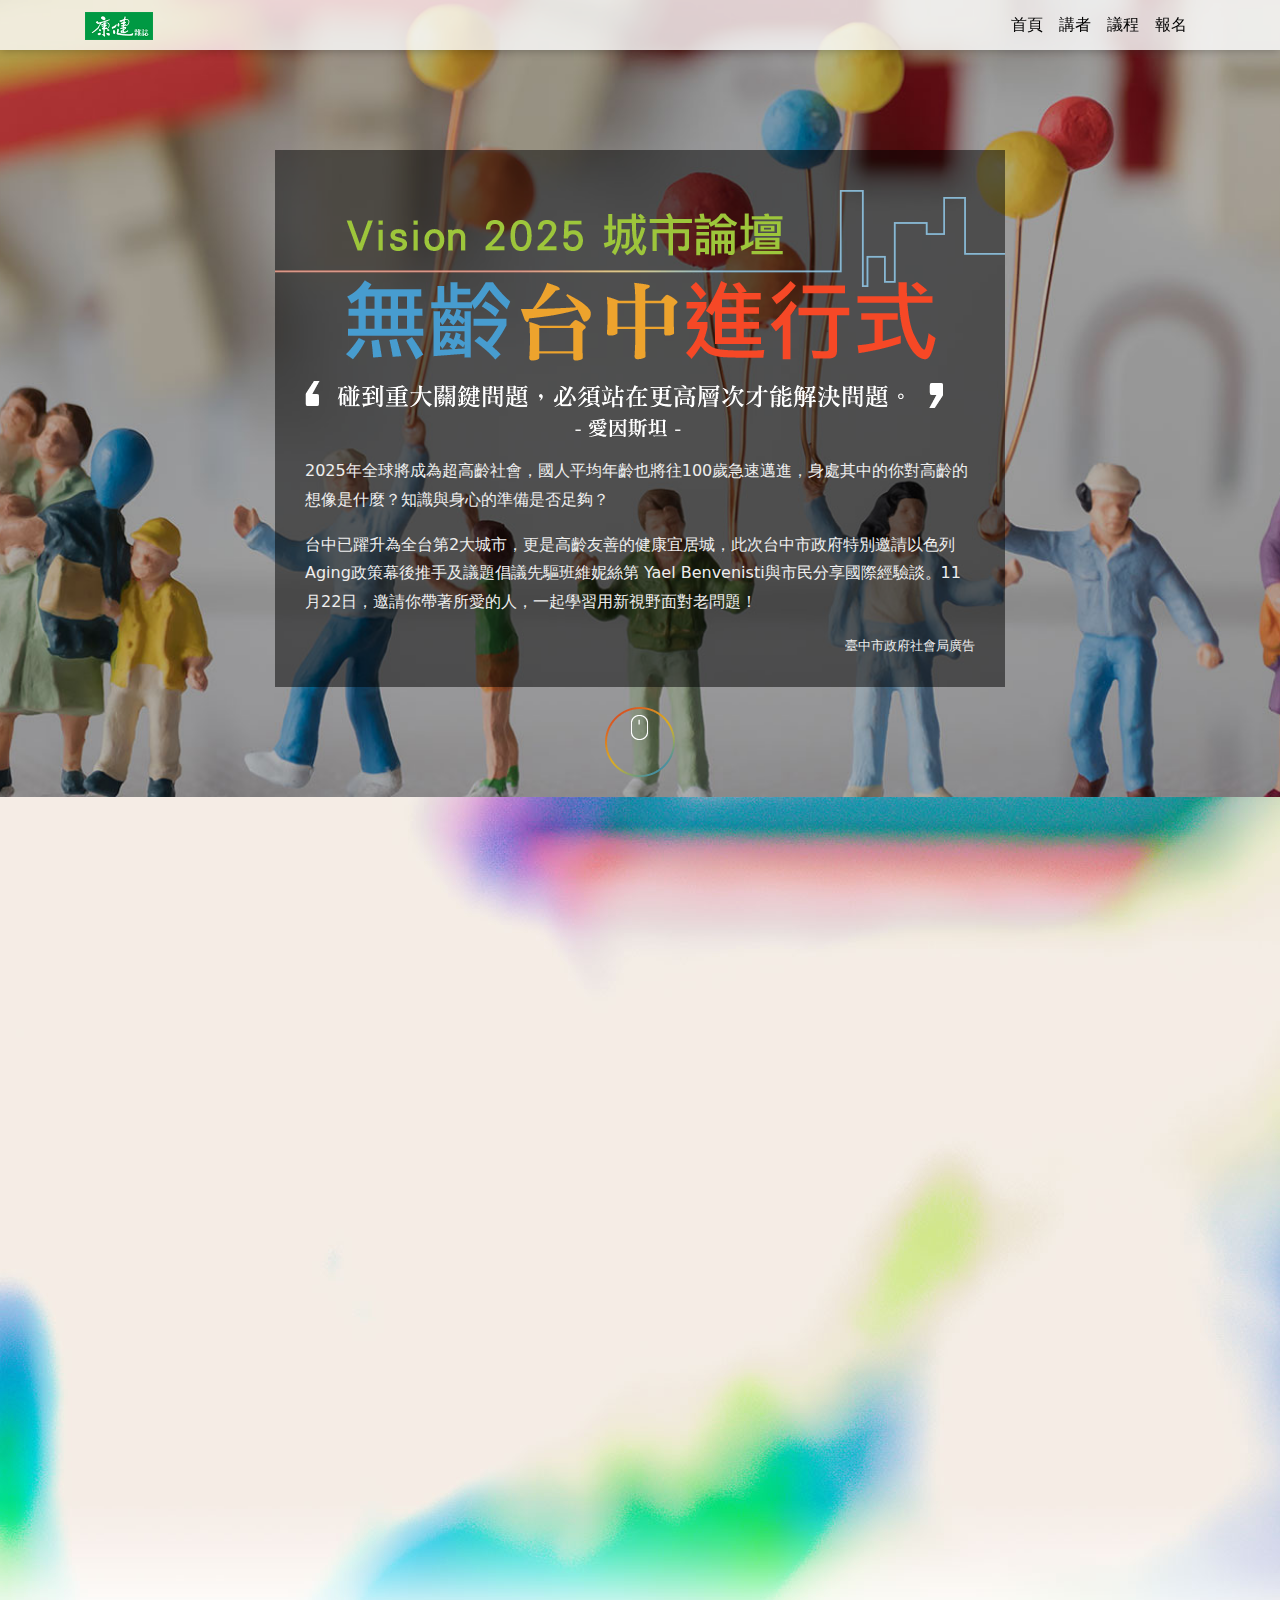
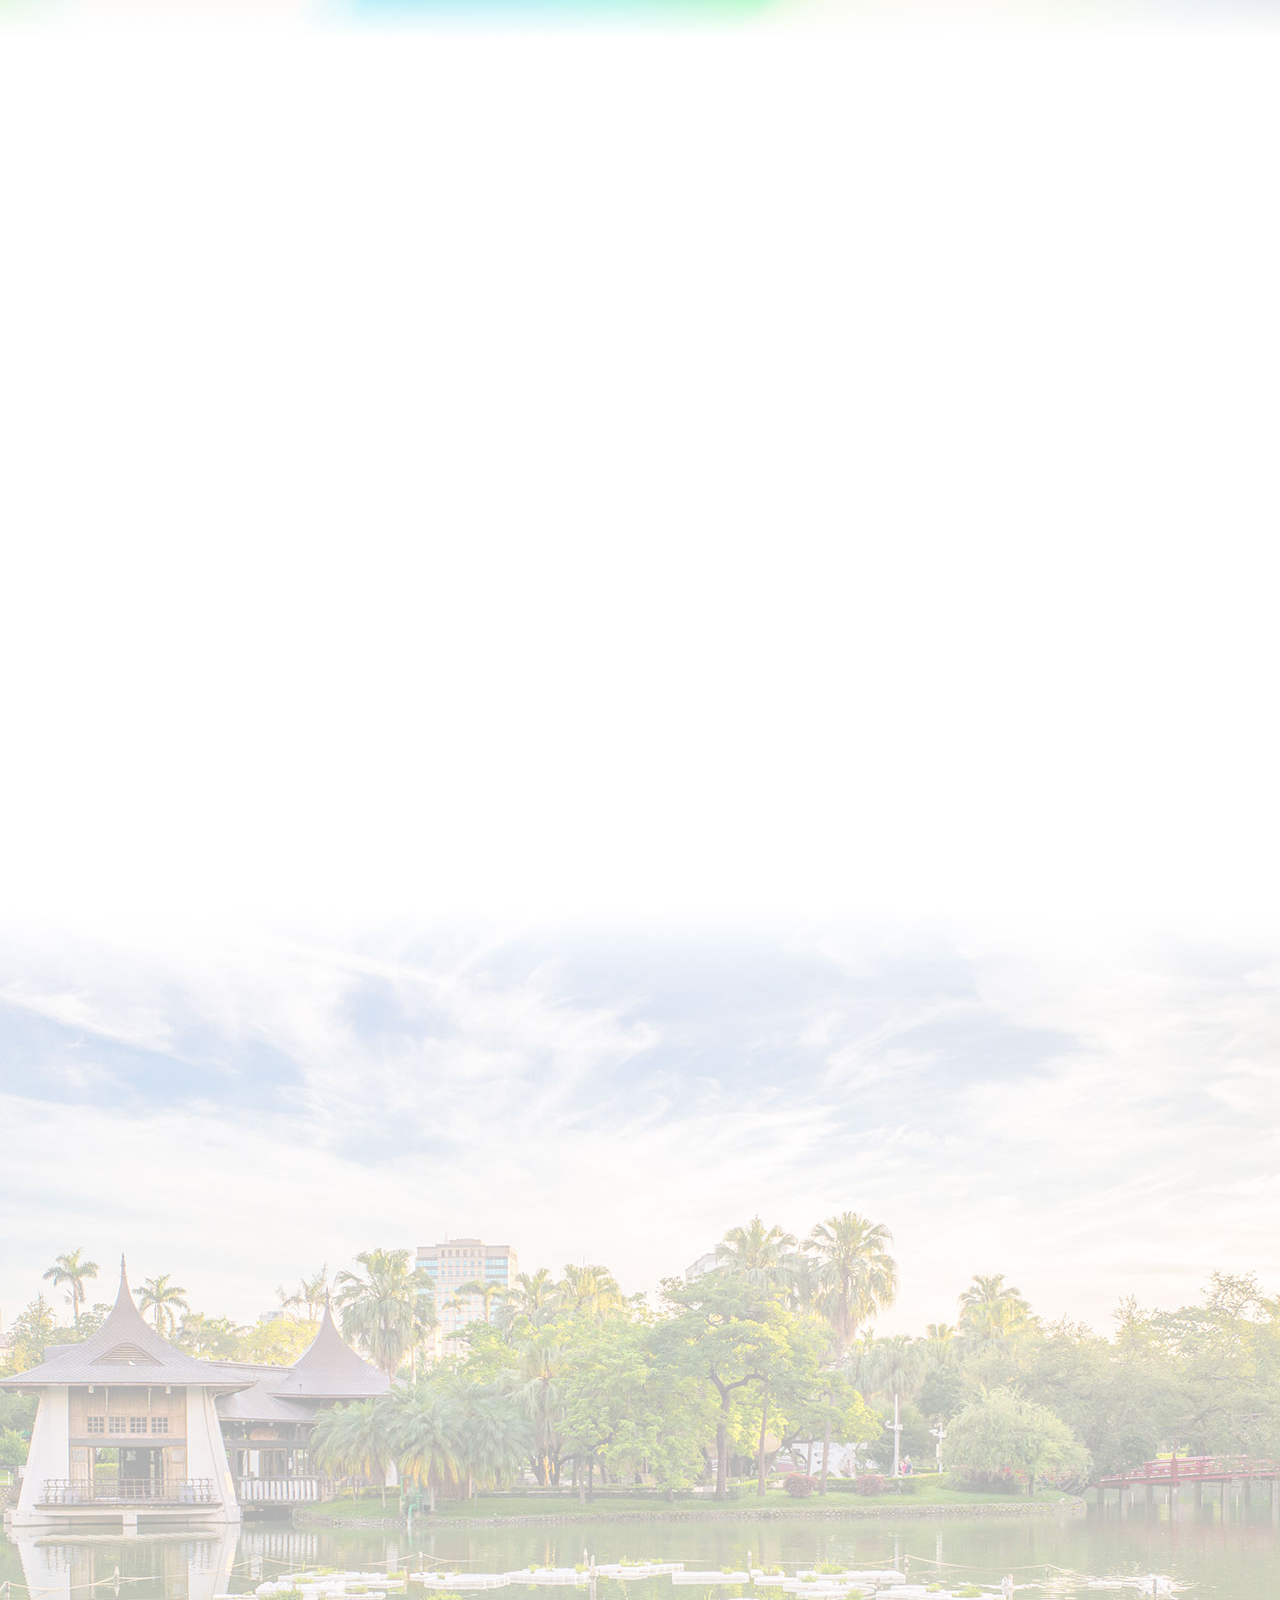
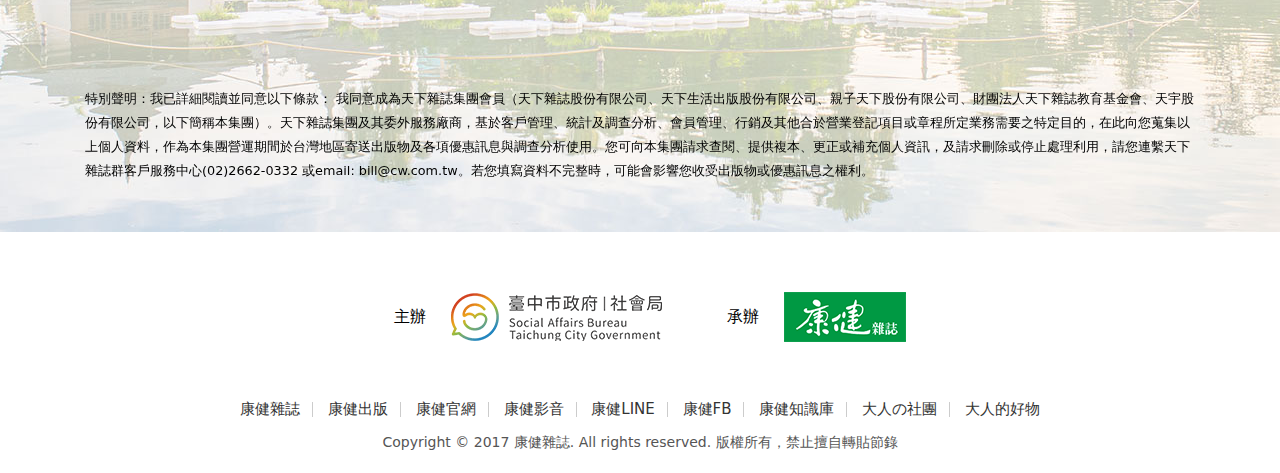
==== commit e3caea37: "Modify" ====
--- a/web/index.html
+++ b/web/index.html
@@ -215,7 +215,7 @@
             </div>
             <div class="row justify-content-center" data-aos="fade-up" data-aos-delay="200">
                 <div class="col-12 col-lg-10">
-            <table class="table table-striped">
+            <table class="table table-striped table-sm">
                 <thead>
                     <tr class="bg-warning">
                         <th class="text-center" width="12%" nowrap>時間</th>
@@ -226,35 +226,39 @@
                 </thead>
                 <tbody>
                     <tr>
-                        <td class="text-center px-1">14:00<br>14:05</td>
-                        <td class="text-center px-1 hidden-sm-down"><small>10mins</small></td>
+                        <td class="text-center px-1">14:00<br>14:30</td>
+                        <td class="text-center px-1 hidden-sm-down">&nbsp;</td>
+                        <td colspan="2">開始入場</td>
+                    </tr>
+                    <tr>
+                        <td class="text-center px-1">14:30<br>14:35</td>
+                        <td class="text-center px-1 hidden-sm-down"><small>5mins</small></td>
                         <td>致歡迎辭</td>
                         <td>
-                            康健雜誌社長 李瑟<br>
-                            臺中市市長 林佳龍
+                            康健雜誌社長 李瑟
                         </td>
                     </tr>
                     <tr>
-                        <td class="text-center px-1">14:05<br>14:20</td>
+                        <td class="text-center px-1">14:35<br>14:50</td>
                         <td class="text-center px-1 hidden-sm-down"><small>15mins</small></td>
                         <td><strong class="text-primary">長者生活需求引路</strong><br>台灣長者痛點調查及需求大探索</td>
                         <td>智榮基金會龍吟研論營運總監 李竺姮</td>
                     </tr>
                     <tr>
-                        <td class="text-center px-1">14:20<br>14:50</td>
-                        <td class="text-center px-1 hidden-sm-down"><small>30mins</small></td>
+                        <td class="text-center px-1">14:50<br>15:30</td>
+                        <td class="text-center px-1 hidden-sm-down"><small>40mins</small></td>
                         <td><strong class="text-primary">以色列國際經驗</strong><br>打造下一世代的幸福高齡城</td>
                         <td>以色列代表 Yael Benvenisti (班維妮絲第)</td>
                     </tr>
                     <tr>
-                        <td class="text-center px-1">14:50<br>15:20</td>
-                        <td class="text-center px-1 hidden-sm-down"><small>30mins</small></td>
+                        <td class="text-center px-1">15:30<br>16:10</td>
+                        <td class="text-center px-1 hidden-sm-down"><small>40mins</small></td>
                         <td><strong class="text-primary">無齡台中進行式</strong><br>生活首都  橘世代宜居城</td>
                         <td>臺中市市長 林佳龍</td>
                     </tr>
                     <tr>
-                        <td class="text-center px-1">15:20<br>16:00</td>
-                        <td class="text-center px-1 hidden-sm-down"><small>40mins</small></td>
+                        <td class="text-center px-1">16:10<br>17:10</td>
+                        <td class="text-center px-1 hidden-sm-down"><small>60mins</small></td>
                         <td><strong class="text-primary">雙城交流 Vision 2025</strong><br>高齡趨勢 城市論壇</td>
                         <td>
                             主持人：<br>康健雜誌社長 李瑟<br><br>
@@ -283,7 +287,7 @@
                             <img class="img-fluid d-flex mr-2" src="assets/img/ui/icon-clock.png" srcset="assets/img/ui/icon-clock@2x.png 2x, assets/img/ui/icon-clock@3x.png 3x" alt="">
                             <div class="media-body">
                                 <div class="lead text-warning-dark font-weight-bold">講座時間</div>
-                                2017年11月22日(三) 14:00-16:00 (13:30開放入場)
+                                2017年11月22日(三) 14:00-17:10 (14:00開放入場)
                             </div>
                         </div>
                         <div class="media mb-3">
@@ -298,7 +302,7 @@
                             <div class="media-body">
                                 <div class="lead text-success font-weight-bold">活動資訊</div>
                                 <img class="img-fluid float-right ml-2" src="assets/img/uploads/book.jpg" srcset="assets/img/uploads/book@2x.jpg 2x, assets/img/uploads/book@3x.jpg 3x" width="80" alt="">
-                                現場前100位報到入場者(需先線上報名)，贈送早鳥禮-2018熊健康節氣年曆乙本。(每人限一本)<br>
+                                參加現場活動(須事先線上報名),即可獲贈2018熊健康節氣年曆乙本。（限量300份,送完為止)<br>
                             </div>
                         </div>
                         <div class="alert m-0 p-1">
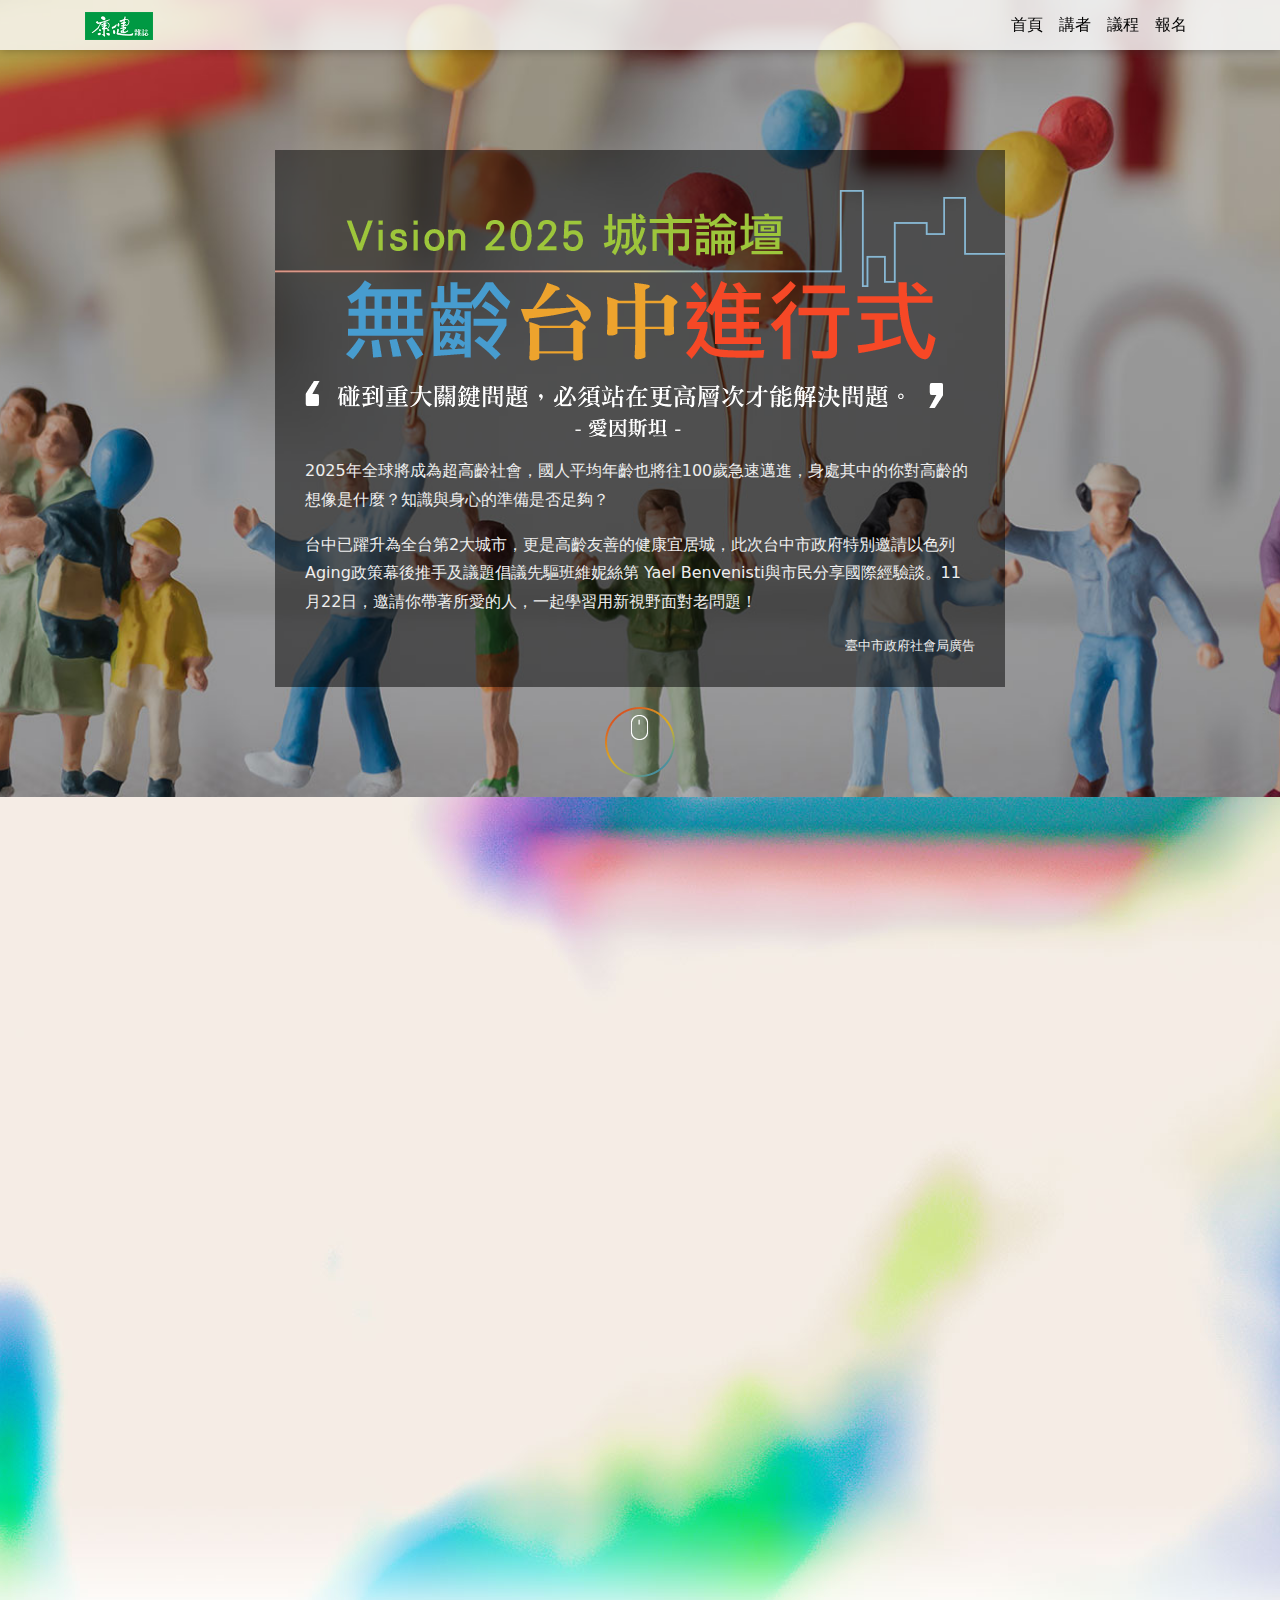
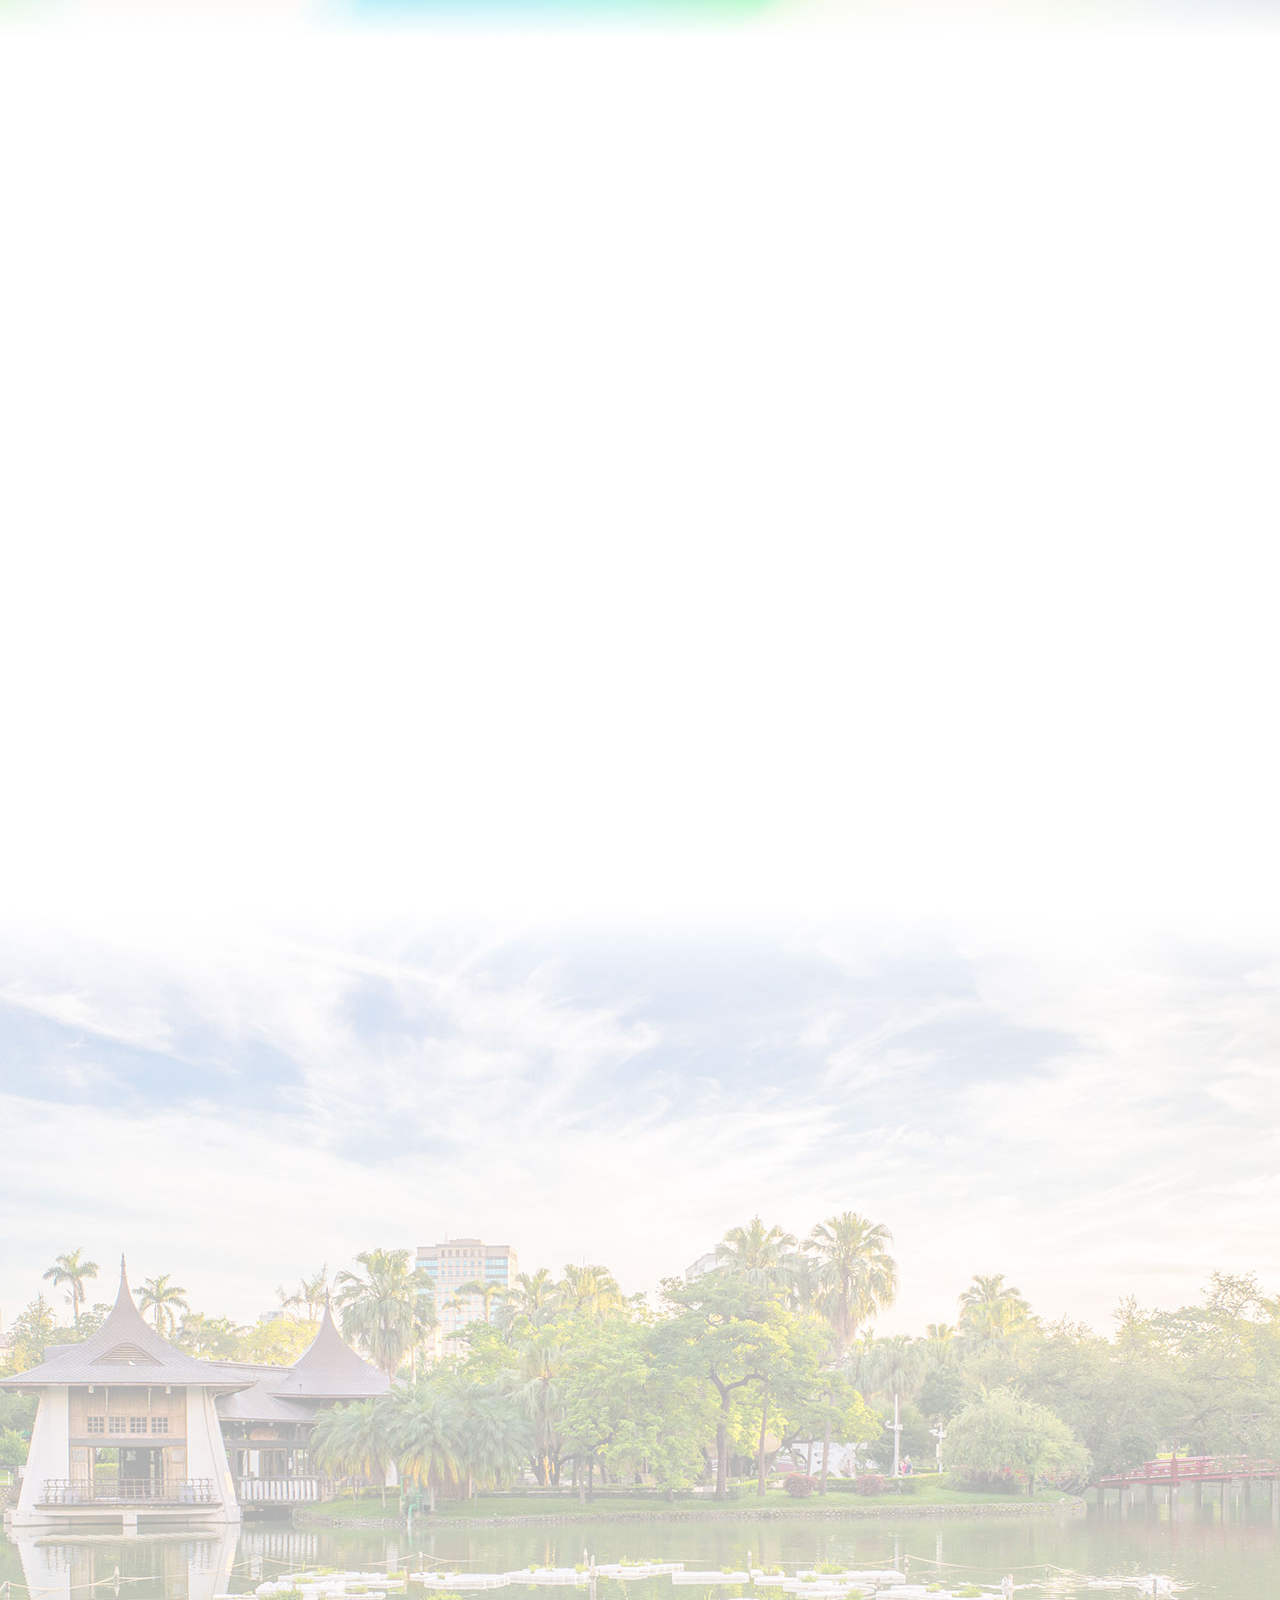
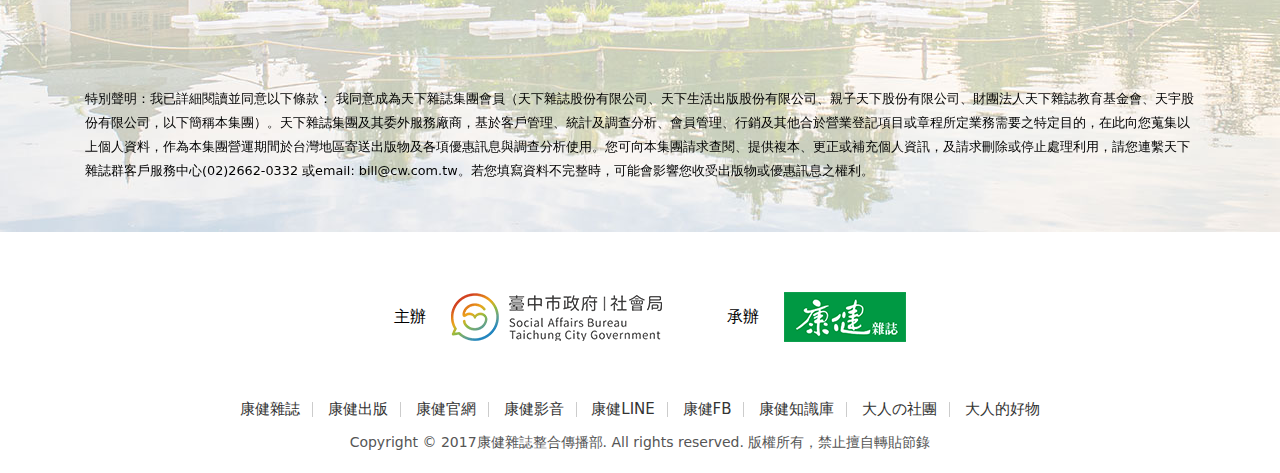
==== commit 547d5cc4: "update" ====
--- a/web/index.html
+++ b/web/index.html
@@ -262,7 +262,7 @@
                         <td><strong class="text-primary">雙城交流 Vision 2025</strong><br>高齡趨勢 城市論壇</td>
                         <td>
                             主持人：<br>康健雜誌社長 李瑟<br><br>
-                            與談人：<br>臺中市市長 林佳龍<br>
+                            與談人：<br>臺中市市長/局處代表<br>
                             以色列代表 Yael Benvenisti (班維妮絲第)<br>
                             智榮基金會龍吟研論營運總監 李竺姮
                         </td>
@@ -383,7 +383,7 @@
         </div>
     </div>
 
-    <div class="container-fluid pb-4 push">
+    <div class="container-fluid pb-10 pb-md-4 push">
         <div class="container py-10">
             <div class="text-center">
                 <div class="d-inline-block mx-4 my-2">
@@ -412,7 +412,7 @@
     </ul>
   </div>
   <div class="commonhealth_footer-copyright">
-    Copyright © 2017 康健雜誌. <br>All rights reserved. 版權所有，禁止擅自轉貼節錄
+    Copyright © 2017康健雜誌整合傳播部. <br>All rights reserved. 版權所有，禁止擅自轉貼節錄
   </div>
 </div>
     </div>
--- a/web/assets/css/custom.css
+++ b/web/assets/css/custom.css
@@ -1,4 +1,4 @@
-html,body{width:100%;height:100%}body{position:relative}a{-moz-transition:all 0.2s ease;-o-transition:all 0.2s ease;-webkit-transition:all 0.2s ease;transition:all 0.2s ease}a img{-moz-transition:all 0.2s ease;-o-transition:all 0.2s ease;-webkit-transition:all 0.2s ease;transition:all 0.2s ease}a img:hover{filter:progid:DXImageTransform.Microsoft.Alpha(Opacity=80);opacity:.8}a:hover{text-decoration:none}hr.hr-primary{border-color:#002f6f}iframe{width:100%}#header{background:rgba(255,255,255,0.8)}#header .navbar-brand img{max-height:30px}#home{position:relative;min-height:768px;background-position:center 0;background-repeat:no-repeat;background-color:#fff;background-image:url("../img/ui/kv.jpg");background-size:cover}@media only screen and (-webkit-min-device-pixel-ratio: 2), only screen and (min--moz-device-pixel-ratio: 2), only screen and (-o-min-device-pixel-ratio: 2 / 1), only screen and (min-device-pixel-ratio: 2), only screen and (min-resolution: 1.25dppx), only screen and (min-resolution: 2dppx){#home{background-image:url("../img/ui/kv@2x.jpg");-moz-background-size:100%,100%;-o-background-size:100%,100%;-webkit-background-size:100%,100%;background-size:100%,100%}}#home .slogan{padding-top:150px}@media (max-width: 767px){#home{min-height:auto}#home .slogan{padding-top:70px}}.bg-sky{background-position:center 0;background-repeat:no-repeat;background-color:#fff;background-image:url("../img/ui/bg-sky.jpg")}@media only screen and (-webkit-min-device-pixel-ratio: 2), only screen and (min--moz-device-pixel-ratio: 2), only screen and (-o-min-device-pixel-ratio: 2 / 1), only screen and (min-device-pixel-ratio: 2), only screen and (min-resolution: 1.25dppx), only screen and (min-resolution: 2dppx){.bg-sky{background-image:url("../img/ui/bg-sky@2x.jpg");-moz-background-size:100%,100%;-o-background-size:100%,100%;-webkit-background-size:100%,100%;background-size:100%,100%}}.bg-land{background-position:center 100%;background-repeat:no-repeat;background-color:#fff;background-image:url("../img/ui/bg-land.jpg")}@media only screen and (-webkit-min-device-pixel-ratio: 2), only screen and (min--moz-device-pixel-ratio: 2), only screen and (-o-min-device-pixel-ratio: 2 / 1), only screen and (min-device-pixel-ratio: 2), only screen and (min-resolution: 1.25dppx), only screen and (min-resolution: 2dppx){.bg-land{background-image:url("../img/ui/bg-land@2x.jpg");-moz-background-size:100%,100%;-o-background-size:100%,100%;-webkit-background-size:100%,100%;background-size:100%,100%}}.in-content{background-repeat:no-repeat;background-color:rgba(0,0,0,0.5);color:#eee}.in-content p{line-height:1.8}.commonhealth_footer-channel{width:100%;font-size:0.9375rem;font-size:15px;line-height:1;text-align:center;margin-bottom:5px}.commonhealth_footer-channel ul{margin:0;padding:0}.commonhealth_footer-channel li{display:inline-block;border-right:1px solid #ccc;padding-right:12px;margin-right:10px;margin-bottom:10px}.commonhealth_footer-channel li a{color:#333;text-decoration:none;position:relative}.commonhealth_footer-channel li a:after{content:"";background-color:#094;width:0;height:1px;position:absolute;left:50%;bottom:-3px;display:inline-block;transition:.3s}.commonhealth_footer-channel li a:hover:after{width:100%;left:0}.commonhealth_footer-channel li:last-child{border:none;margin-right:0;padding-right:0}.commonhealth_footer-channel a:hover{color:#000}.commonhealth_footer-copyright{color:#555;font-size:0.875rem;font-size:14px;text-align:center}.commonhealth_footer-channel br,.commonhealth_footer-copyright br{display:none}@media (max-width: 768px){.commonhealth_footer-channel{font-size:0.875rem;font-size:14px}.commonhealth_footer-channel li{padding-right:5px;margin-right:3px}.commonhealth_footer-channel li:nth-child(5){border-right:0;padding-right:0;margin-right:0}.commonhealth_footer-copyright{font-size:0.8125rem;font-size:13px;line-height:1.5}.commonhealth_footer-channel br,.commonhealth_footer-copyright br{display:inline-block}}@media (max-width: 320px){.commonhealth_footer-channel,.commonhealth_footer-copyright{font-size:0.75rem;font-size:12px}}.table th,.table td{vertical-align:middle}@media (max-width: 767px){.table{font-size:14px}.table th,.table td{padding:.3rem}}.table-striped tbody tr{background-color:rgba(116,162,6,0.3)}.table-striped tbody tr:nth-of-type(odd){background-color:rgba(116,162,6,0.2)}.text-white{color:#fff}.text-black{color:#000}.text-gray-light{color:#636c72}.text-gray-lighter{color:#eceeef}.text-gray{color:#666}.text-gray-dark{color:#292b2c}.text-indent{margin-left:1.5em;text-indent:-1.5em}.font-small{font-size:0.9rem}.font-smaller{font-size:15px}.font-smallest{font-size:12px}.font-weight-normal{font-weight:normal}.line-height-1{line-height:1}.line-height-2{line-height:2}.text-underline{text-decoration:underline}.text-warning-dark{color:#ec6616}[class^="text-row-"],[class*="text-row-"]{text-overflow:ellipsis;overflow:hidden;display:-webkit-box;-webkit-box-orient:vertical}.text-row-1{-webkit-line-clamp:1}.text-row-2{-webkit-line-clamp:2}.text-row-3{-webkit-line-clamp:3}.pushy .list-group-item{background-color:transparent;border:0;color:#fff;font-size:1.25rem}.pushy .list-group-item:hover,.pushy .list-group-item:active,.pushy .list-group-item:focus{color:#ffd500}.input-group-search .form-control,.input-group-search .btn{border:none;border-bottom:2px solid #636c72}header .input-group-search{max-width:10rem}.navbar-toggler{background:#002f6f;margin-right:-15px !important;color:#fff;cursor:pointer}.btn-scroll{position:relative;padding-top:40px;width:70px;height:70px;background-image:url("../img/ui/btn-scroll.png")}@media only screen and (-webkit-min-device-pixel-ratio: 2), only screen and (min--moz-device-pixel-ratio: 2), only screen and (-o-min-device-pixel-ratio: 2 / 1), only screen and (min-device-pixel-ratio: 2), only screen and (min-resolution: 1.25dppx), only screen and (min-resolution: 2dppx){.btn-scroll{background-image:url("../img/ui/btn-scroll@2x.png");-moz-background-size:70px,70px;-o-background-size:70px,70px;-webkit-background-size:70px,70px;background-size:70px,70px}}@media only screen and (-webkit-min-device-pixel-ratio: 2.25), only screen and (min--moz-device-pixel-ratio: 2.25), only screen and (-o-min-device-pixel-ratio: 9 / 4), only screen and (min-device-pixel-ratio: 2.25), only screen and (min-resolution: 2.25dppx), only screen and (min-resolution: 2dppx){.btn-scroll{background-image:url("../img/ui/btn-scroll@3x.png");-moz-background-size:70px,70px;-o-background-size:70px,70px;-webkit-background-size:70px,70px;background-size:70px,70px}}.btn-scroll .icon-scroll-arw{display:block;margin:0 auto;width:20px;height:8px;background-image:url("../img/ui/btn-scroll-arw.png");-moz-animation:ani-arw 2s infinite;-webkit-animation:ani-arw 2s infinite;animation:ani-arw 2s infinite;opacity:0}@media only screen and (-webkit-min-device-pixel-ratio: 2), only screen and (min--moz-device-pixel-ratio: 2), only screen and (-o-min-device-pixel-ratio: 2 / 1), only screen and (min-device-pixel-ratio: 2), only screen and (min-resolution: 1.25dppx), only screen and (min-resolution: 2dppx){.btn-scroll .icon-scroll-arw{background-image:url("../img/ui/btn-scroll-arw@2x.png");-moz-background-size:20px,8px;-o-background-size:20px,8px;-webkit-background-size:20px,8px;background-size:20px,8px}}@media only screen and (-webkit-min-device-pixel-ratio: 2.25), only screen and (min--moz-device-pixel-ratio: 2.25), only screen and (-o-min-device-pixel-ratio: 9 / 4), only screen and (min-device-pixel-ratio: 2.25), only screen and (min-resolution: 2.25dppx), only screen and (min-resolution: 2dppx){.btn-scroll .icon-scroll-arw{background-image:url("../img/ui/btn-scroll-arw@3x.png");-moz-background-size:20px,8px;-o-background-size:20px,8px;-webkit-background-size:20px,8px;background-size:20px,8px}}.btn-scroll .icon-scroll-arw:nth-of-type(1){-moz-animation-delay:0s;-webkit-animation-delay:0s;animation-delay:0s}.btn-scroll .icon-scroll-arw:nth-of-type(2){-moz-animation-delay:0.15s;-webkit-animation-delay:0.15s;animation-delay:0.15s}.btn-scroll .icon-scroll-arw:nth-of-type(3){-moz-animation-delay:0.3s;-webkit-animation-delay:0.3s;animation-delay:0.3s}.btn-scroll:hover{filter:progid:DXImageTransform.Microsoft.Alpha(Opacity=80);opacity:.8}@-webkit-keyframes ani-arw{0%{opacity:0}50%{opacity:1}100%{opacity:0}}@-moz-keyframes ani-arw{0%{opacity:0}50%{opacity:1}100%{opacity:0}}@-o-keyframes ani-arw{0%{opacity:0}50%{opacity:1}100%{opacity:0}}@keyframes ani-arw{0%{opacity:0}50%{opacity:1}100%{opacity:0}}.btn-fb{background-color:#2d4b94;color:#fff}.btn-fb:hover{background-color:#21376d;color:#fff}.btn-line{background-color:#00b900;color:#fff}.btn-line:hover{background-color:#008600;color:#fff}.btn-google{background-color:#db402c;color:#fff}.btn-google:hover{background-color:#b5301f;color:#fff}[class^="icon-"],[class*="icon-"]{position:relative;top:-2px;display:inline-block;vertical-align:middle;font:0/0 a;color:transparent;text-shadow:none;background-color:transparent;border:0;background-repeat:no-repeat;background-size:100%}.icon-menu{width:20px;height:18px;background-image:url("../img/ui/icon-menu.png")}@media only screen and (-webkit-min-device-pixel-ratio: 2), only screen and (min--moz-device-pixel-ratio: 2), only screen and (-o-min-device-pixel-ratio: 2 / 1), only screen and (min-device-pixel-ratio: 2), only screen and (min-resolution: 1.25dppx), only screen and (min-resolution: 2dppx){.icon-menu{background-image:url("../img/ui/icon-menu@2x.png");-moz-background-size:20px,18px;-o-background-size:20px,18px;-webkit-background-size:20px,18px;background-size:20px,18px}}.box{border:2px solid #000}.box .alert{background:rgba(255,255,255,0.7)}.bg-white{background-color:#fff !important}.bg-black{background-color:#000;color:#fff}.bg-primary-light{background-color:#c9e5ff}.bg-warning-light{background-color:#fff2c9}.bs{-moz-box-shadow:0 0 10px rgba(0,0,0,0.3);-webkit-box-shadow:0 0 10px rgba(0,0,0,0.3);box-shadow:0 0 10px rgba(0,0,0,0.3)}.bs-strong{-moz-box-shadow:18px 18px 5px rgba(9,28,47,0.3);-webkit-box-shadow:18px 18px 5px rgba(9,28,47,0.3);box-shadow:18px 18px 5px rgba(9,28,47,0.3)}.v-middle{display:table-cell;height:100%;vertical-align:middle !important}.pos-a-b{position:absolute;bottom:0;right:0;left:0;z-index:10}.pos-a-c{position:absolute;top:50%;right:0;left:0;z-index:10;transform:translateY(-50%)}.pos-a-r{position:absolute;top:50%;right:0;z-index:10;transform:translateY(-50%)}.modal-dialog{width:100%;max-width:100%;height:100%;margin:0;padding:0}.modal-content{height:auto;min-height:100%;border-radius:0}.modal-content iframe{max-width:90%;height:100vh}.modal-content .modal-header{position:absolute;top:0;z-index:100;width:100%;border:0}.modal-content .modal-header .close{color:#fff !important}.modal-content .modal-body{padding:0;text-align:center;background:#000}/*! Pushy - v1.1.0 - 2017-1-30
+body{position:relative}a{-moz-transition:all 0.2s ease;-o-transition:all 0.2s ease;-webkit-transition:all 0.2s ease;transition:all 0.2s ease}a img{-moz-transition:all 0.2s ease;-o-transition:all 0.2s ease;-webkit-transition:all 0.2s ease;transition:all 0.2s ease}a img:hover{filter:progid:DXImageTransform.Microsoft.Alpha(Opacity=80);opacity:.8}a:hover{text-decoration:none}hr.hr-primary{border-color:#002f6f}iframe{width:100%}#header{background:rgba(255,255,255,0.8)}#header .navbar-brand img{max-height:30px}#home{position:relative;min-height:768px;background-position:center 0;background-repeat:no-repeat;background-color:#fff;background-image:url("../img/ui/kv.jpg");background-size:cover !important}@media only screen and (-webkit-min-device-pixel-ratio: 2), only screen and (min--moz-device-pixel-ratio: 2), only screen and (-o-min-device-pixel-ratio: 2 / 1), only screen and (min-device-pixel-ratio: 2), only screen and (min-resolution: 1.25dppx), only screen and (min-resolution: 2dppx){#home{background-image:url("../img/ui/kv@2x.jpg");-moz-background-size:100%,100%;-o-background-size:100%,100%;-webkit-background-size:100%,100%;background-size:100%,100%}}#home .slogan{padding-top:150px}@media (max-width: 767px){#home{min-height:auto}#home .slogan{padding-top:70px}}.bg-sky{background-position:center 0;background-repeat:no-repeat;background-color:#fff;background-image:url("../img/ui/bg-sky.jpg")}@media only screen and (-webkit-min-device-pixel-ratio: 2), only screen and (min--moz-device-pixel-ratio: 2), only screen and (-o-min-device-pixel-ratio: 2 / 1), only screen and (min-device-pixel-ratio: 2), only screen and (min-resolution: 1.25dppx), only screen and (min-resolution: 2dppx){.bg-sky{background-image:url("../img/ui/bg-sky@2x.jpg");-moz-background-size:100%,100%;-o-background-size:100%,100%;-webkit-background-size:100%,100%;background-size:100%,100%}}.bg-land{background-position:center 100%;background-repeat:no-repeat;background-color:#fff;background-image:url("../img/ui/bg-land.jpg")}@media only screen and (-webkit-min-device-pixel-ratio: 2), only screen and (min--moz-device-pixel-ratio: 2), only screen and (-o-min-device-pixel-ratio: 2 / 1), only screen and (min-device-pixel-ratio: 2), only screen and (min-resolution: 1.25dppx), only screen and (min-resolution: 2dppx){.bg-land{background-image:url("../img/ui/bg-land@2x.jpg");-moz-background-size:100%,100%;-o-background-size:100%,100%;-webkit-background-size:100%,100%;background-size:100%,100%}}.in-content{background-repeat:no-repeat;background-color:rgba(0,0,0,0.5);color:#eee}.in-content p{line-height:1.8}.commonhealth_footer-channel{width:100%;font-size:0.9375rem;font-size:15px;line-height:1;text-align:center;margin-bottom:5px}.commonhealth_footer-channel ul{margin:0;padding:0}.commonhealth_footer-channel li{display:inline-block;border-right:1px solid #ccc;padding-right:12px;margin-right:10px;margin-bottom:10px}.commonhealth_footer-channel li a{color:#333;text-decoration:none;position:relative}.commonhealth_footer-channel li a:after{content:"";background-color:#094;width:0;height:1px;position:absolute;left:50%;bottom:-3px;display:inline-block;transition:.3s}.commonhealth_footer-channel li a:hover:after{width:100%;left:0}.commonhealth_footer-channel li:last-child{border:none;margin-right:0;padding-right:0}.commonhealth_footer-channel a:hover{color:#000}.commonhealth_footer-copyright{color:#555;font-size:0.875rem;font-size:14px;text-align:center}.commonhealth_footer-channel br,.commonhealth_footer-copyright br{display:none}@media (max-width: 768px){.commonhealth_footer-channel{font-size:0.875rem;font-size:14px}.commonhealth_footer-channel li{padding-right:5px;margin-right:3px}.commonhealth_footer-channel li:nth-child(5){border-right:0;padding-right:0;margin-right:0}.commonhealth_footer-copyright{font-size:0.8125rem;font-size:13px;line-height:1.5}.commonhealth_footer-channel br,.commonhealth_footer-copyright br{display:inline-block}}@media (max-width: 320px){.commonhealth_footer-channel,.commonhealth_footer-copyright{font-size:0.75rem;font-size:12px}}.table th,.table td{vertical-align:middle}@media (max-width: 767px){.table{font-size:14px}.table th,.table td{padding:.3rem}}.table-striped tbody tr{background-color:rgba(116,162,6,0.3)}.table-striped tbody tr:nth-of-type(odd){background-color:rgba(116,162,6,0.2)}.text-white{color:#fff}.text-black{color:#000}.text-gray-light{color:#636c72}.text-gray-lighter{color:#eceeef}.text-gray{color:#666}.text-gray-dark{color:#292b2c}.text-indent{margin-left:1.5em;text-indent:-1.5em}.font-small{font-size:0.9rem}.font-smaller{font-size:15px}.font-smallest{font-size:12px}.font-weight-normal{font-weight:normal}.line-height-1{line-height:1}.line-height-2{line-height:2}.text-underline{text-decoration:underline}.text-warning-dark{color:#ec6616}[class^="text-row-"],[class*="text-row-"]{text-overflow:ellipsis;overflow:hidden;display:-webkit-box;-webkit-box-orient:vertical}.text-row-1{-webkit-line-clamp:1}.text-row-2{-webkit-line-clamp:2}.text-row-3{-webkit-line-clamp:3}.pushy .list-group-item{background-color:transparent;border:0;color:#fff;font-size:1.25rem}.pushy .list-group-item:hover,.pushy .list-group-item:active,.pushy .list-group-item:focus{color:#ffd500}.input-group-search .form-control,.input-group-search .btn{border:none;border-bottom:2px solid #636c72}header .input-group-search{max-width:10rem}.navbar-toggler{background:#002f6f;margin-right:-15px !important;color:#fff;cursor:pointer}.btn-scroll{position:relative;padding-top:40px;width:70px;height:70px;background-image:url("../img/ui/btn-scroll.png")}@media only screen and (-webkit-min-device-pixel-ratio: 2), only screen and (min--moz-device-pixel-ratio: 2), only screen and (-o-min-device-pixel-ratio: 2 / 1), only screen and (min-device-pixel-ratio: 2), only screen and (min-resolution: 1.25dppx), only screen and (min-resolution: 2dppx){.btn-scroll{background-image:url("../img/ui/btn-scroll@2x.png");-moz-background-size:70px,70px;-o-background-size:70px,70px;-webkit-background-size:70px,70px;background-size:70px,70px}}@media only screen and (-webkit-min-device-pixel-ratio: 2.25), only screen and (min--moz-device-pixel-ratio: 2.25), only screen and (-o-min-device-pixel-ratio: 9 / 4), only screen and (min-device-pixel-ratio: 2.25), only screen and (min-resolution: 2.25dppx), only screen and (min-resolution: 2dppx){.btn-scroll{background-image:url("../img/ui/btn-scroll@3x.png");-moz-background-size:70px,70px;-o-background-size:70px,70px;-webkit-background-size:70px,70px;background-size:70px,70px}}.btn-scroll .icon-scroll-arw{display:block;margin:0 auto;width:20px;height:8px;background-image:url("../img/ui/btn-scroll-arw.png");-moz-animation:ani-arw 2s infinite;-webkit-animation:ani-arw 2s infinite;animation:ani-arw 2s infinite;opacity:0}@media only screen and (-webkit-min-device-pixel-ratio: 2), only screen and (min--moz-device-pixel-ratio: 2), only screen and (-o-min-device-pixel-ratio: 2 / 1), only screen and (min-device-pixel-ratio: 2), only screen and (min-resolution: 1.25dppx), only screen and (min-resolution: 2dppx){.btn-scroll .icon-scroll-arw{background-image:url("../img/ui/btn-scroll-arw@2x.png");-moz-background-size:20px,8px;-o-background-size:20px,8px;-webkit-background-size:20px,8px;background-size:20px,8px}}@media only screen and (-webkit-min-device-pixel-ratio: 2.25), only screen and (min--moz-device-pixel-ratio: 2.25), only screen and (-o-min-device-pixel-ratio: 9 / 4), only screen and (min-device-pixel-ratio: 2.25), only screen and (min-resolution: 2.25dppx), only screen and (min-resolution: 2dppx){.btn-scroll .icon-scroll-arw{background-image:url("../img/ui/btn-scroll-arw@3x.png");-moz-background-size:20px,8px;-o-background-size:20px,8px;-webkit-background-size:20px,8px;background-size:20px,8px}}.btn-scroll .icon-scroll-arw:nth-of-type(1){-moz-animation-delay:0s;-webkit-animation-delay:0s;animation-delay:0s}.btn-scroll .icon-scroll-arw:nth-of-type(2){-moz-animation-delay:0.15s;-webkit-animation-delay:0.15s;animation-delay:0.15s}.btn-scroll .icon-scroll-arw:nth-of-type(3){-moz-animation-delay:0.3s;-webkit-animation-delay:0.3s;animation-delay:0.3s}.btn-scroll:hover{filter:progid:DXImageTransform.Microsoft.Alpha(Opacity=80);opacity:.8}@-webkit-keyframes ani-arw{0%{opacity:0}50%{opacity:1}100%{opacity:0}}@-moz-keyframes ani-arw{0%{opacity:0}50%{opacity:1}100%{opacity:0}}@-o-keyframes ani-arw{0%{opacity:0}50%{opacity:1}100%{opacity:0}}@keyframes ani-arw{0%{opacity:0}50%{opacity:1}100%{opacity:0}}.btn-fb{background-color:#2d4b94;color:#fff}.btn-fb:hover{background-color:#21376d;color:#fff}.btn-line{background-color:#00b900;color:#fff}.btn-line:hover{background-color:#008600;color:#fff}.btn-google{background-color:#db402c;color:#fff}.btn-google:hover{background-color:#b5301f;color:#fff}[class^="icon-"],[class*="icon-"]{position:relative;top:-2px;display:inline-block;vertical-align:middle;font:0/0 a;color:transparent;text-shadow:none;background-color:transparent;border:0;background-repeat:no-repeat;background-size:100%}.icon-menu{width:20px;height:18px;background-image:url("../img/ui/icon-menu.png")}@media only screen and (-webkit-min-device-pixel-ratio: 2), only screen and (min--moz-device-pixel-ratio: 2), only screen and (-o-min-device-pixel-ratio: 2 / 1), only screen and (min-device-pixel-ratio: 2), only screen and (min-resolution: 1.25dppx), only screen and (min-resolution: 2dppx){.icon-menu{background-image:url("../img/ui/icon-menu@2x.png");-moz-background-size:20px,18px;-o-background-size:20px,18px;-webkit-background-size:20px,18px;background-size:20px,18px}}.box{border:2px solid #000}.box .alert{background:rgba(255,255,255,0.7)}.bg-white{background-color:#fff !important}.bg-black{background-color:#000;color:#fff}.bg-primary-light{background-color:#c9e5ff}.bg-warning-light{background-color:#fff2c9}.bs{-moz-box-shadow:0 0 10px rgba(0,0,0,0.3);-webkit-box-shadow:0 0 10px rgba(0,0,0,0.3);box-shadow:0 0 10px rgba(0,0,0,0.3)}.bs-strong{-moz-box-shadow:18px 18px 5px rgba(9,28,47,0.3);-webkit-box-shadow:18px 18px 5px rgba(9,28,47,0.3);box-shadow:18px 18px 5px rgba(9,28,47,0.3)}.v-middle{display:table-cell;height:100%;vertical-align:middle !important}.pos-a-b{position:absolute;bottom:0;right:0;left:0;z-index:10}.pos-a-c{position:absolute;top:50%;right:0;left:0;z-index:10;transform:translateY(-50%)}.pos-a-r{position:absolute;top:50%;right:0;z-index:10;transform:translateY(-50%)}.modal-dialog{width:100%;max-width:100%;height:100%;margin:0;padding:0}.modal-content{height:auto;min-height:100%;border-radius:0}.modal-content iframe{max-width:90%;height:100vh}.modal-content .modal-header{position:absolute;top:0;z-index:100;width:100%;border:0}.modal-content .modal-header .close{color:#fff !important}.modal-content .modal-body{padding:0;text-align:center;background:#000}/*! Pushy - v1.1.0 - 2017-1-30
 * Pushy is a responsive off-canvas navigation menu using CSS transforms & transitions.
 * https://github.com/christophery/pushy/
 * by Christopher Yee */.pushy{font-size:15px;position:fixed;width:240px;height:100%;top:0;z-index:9999;background:#fff;overflow:auto;-webkit-overflow-scrolling:touch}.pushy ul:first-child{margin-top:10px}.pushy.pushy-left{left:0}.pushy.pushy-right{right:0}.pushy-content{visibility:hidden}.pushy-left{-webkit-transform:translate3d(-240px, 0, 0);-ms-transform:translate3d(-240px, 0, 0);transform:translate3d(-240px, 0, 0)}.pushy-open-left #container,.pushy-open-left .push{-webkit-transform:translate3d(240px, 0, 0);-ms-transform:translate3d(240px, 0, 0);transform:translate3d(240px, 0, 0)}.pushy-right{-webkit-transform:translate3d(240px, 0, 0);-ms-transform:translate3d(240px, 0, 0);transform:translate3d(240px, 0, 0)}.pushy-open-right #container,.pushy-open-right .push{-webkit-transform:translate3d(-240px, 0, 0);-ms-transform:translate3d(-240px, 0, 0);transform:translate3d(-240px, 0, 0)}.pushy-open-left .pushy,.pushy-open-right .pushy{-webkit-transform:translate3d(0, 0, 0);-ms-transform:translate3d(0, 0, 0);transform:translate3d(0, 0, 0)}.pushy-open-left .pushy-content,.pushy-open-right .pushy-content{visibility:visible}#container,.pushy,.push{transition:transform 0.2s cubic-bezier(0.16, 0.68, 0.43, 0.99)}.pushy-content{transition:visibility 0.2s cubic-bezier(0.16, 0.68, 0.43, 0.99)}.site-overlay{display:none}.pushy-open-left .site-overlay,.pushy-open-right .site-overlay{display:block;position:fixed;top:0;right:0;bottom:0;left:0;z-index:9998;background-color:rgba(0,0,0,0.5);-webkit-animation:fade 500ms;animation:fade 500ms}@keyframes fade{0%{opacity:0}100%{opacity:1}}@-webkit-keyframes fade{0%{opacity:0}100%{opacity:1}}.pushy-submenu ul{padding-left:15px;transition:max-height 0.2s ease-in-out, visibility 0.2s ease-in-out}.pushy-submenu ul .pushy-link{transition:opacity 0.2s ease-in-out}.pushy-submenu button{width:100%;color:#b3b3b1;padding:15px 30px;text-align:left;background:transparent;border:0}.pushy-submenu button:hover{color:#FFF}.pushy-submenu>a,.pushy-submenu>button{position:relative}.pushy-submenu>a::after,.pushy-submenu>button::after{content:'';display:block;height:11px;width:8px;position:absolute;top:50%;right:15px;background:url("../img/arrow.svg") no-repeat;-webkit-transform:translateY(-50%);-ms-transform:translateY(-50%);transform:translateY(-50%);transition:transform 0.2s}.pushy-submenu-closed ul{max-height:0;overflow:hidden;visibility:hidden}.pushy-submenu-closed .pushy-link{opacity:0}.pushy-submenu-open ul{max-height:1000px;visibility:visible}.pushy-submenu-open .pushy-link{opacity:1}.pushy-submenu-open a::after,.pushy-submenu-open button::after{-webkit-transform:translateY(-50%) rotate(90deg);-ms-transform:translateY(-50%) rotate(90deg);transform:translateY(-50%) rotate(90deg)}body[data-aos-easing="linear"] [data-aos],[data-aos][data-aos][data-aos-easing="linear"]{transition-timing-function:cubic-bezier(.25, .25, .75, .75)}body[data-aos-easing="ease"] [data-aos],[data-aos][data-aos][data-aos-easing="ease"]{transition-timing-function:cubic-bezier(.25, .1, .25, 1)}body[data-aos-easing="ease-in"] [data-aos],[data-aos][data-aos][data-aos-easing="ease-in"]{transition-timing-function:cubic-bezier(.42, 0, 1, 1)}body[data-aos-easing="ease-out"] [data-aos],[data-aos][data-aos][data-aos-easing="ease-out"]{transition-timing-function:cubic-bezier(0, 0, .58, 1)}body[data-aos-easing="ease-in-out"] [data-aos],[data-aos][data-aos][data-aos-easing="ease-in-out"]{transition-timing-function:cubic-bezier(.42, 0, .58, 1)}body[data-aos-easing="ease-in-back"] [data-aos],[data-aos][data-aos][data-aos-easing="ease-in-back"]{transition-timing-function:cubic-bezier(.6, -.28, .735, .045)}body[data-aos-easing="ease-out-back"] [data-aos],[data-aos][data-aos][data-aos-easing="ease-out-back"]{transition-timing-function:cubic-bezier(.175, .885, .32, 1.275)}body[data-aos-easing="ease-in-out-back"] [data-aos],[data-aos][data-aos][data-aos-easing="ease-in-out-back"]{transition-timing-function:cubic-bezier(.68, -.55, .265, 1.55)}body[data-aos-easing="ease-in-sine"] [data-aos],[data-aos][data-aos][data-aos-easing="ease-in-sine"]{transition-timing-function:cubic-bezier(.47, 0, .745, .715)}body[data-aos-easing="ease-out-sine"] [data-aos],[data-aos][data-aos][data-aos-easing="ease-out-sine"]{transition-timing-function:cubic-bezier(.39, .575, .565, 1)}body[data-aos-easing="ease-in-out-sine"] [data-aos],[data-aos][data-aos][data-aos-easing="ease-in-out-sine"]{transition-timing-function:cubic-bezier(.445, .05, .55, .95)}body[data-aos-easing="ease-in-quad"] [data-aos],[data-aos][data-aos][data-aos-easing="ease-in-quad"]{transition-timing-function:cubic-bezier(.55, .085, .68, .53)}body[data-aos-easing="ease-out-quad"] [data-aos],[data-aos][data-aos][data-aos-easing="ease-out-quad"]{transition-timing-function:cubic-bezier(.25, .46, .45, .94)}body[data-aos-easing="ease-in-out-quad"] [data-aos],[data-aos][data-aos][data-aos-easing="ease-in-out-quad"]{transition-timing-function:cubic-bezier(.455, .03, .515, .955)}body[data-aos-easing="ease-in-cubic"] [data-aos],[data-aos][data-aos][data-aos-easing="ease-in-cubic"]{transition-timing-function:cubic-bezier(.55, .085, .68, .53)}body[data-aos-easing="ease-out-cubic"] [data-aos],[data-aos][data-aos][data-aos-easing="ease-out-cubic"]{transition-timing-function:cubic-bezier(.25, .46, .45, .94)}body[data-aos-easing="ease-in-out-cubic"] [data-aos],[data-aos][data-aos][data-aos-easing="ease-in-out-cubic"]{transition-timing-function:cubic-bezier(.455, .03, .515, .955)}body[data-aos-easing="ease-in-quart"] [data-aos],[data-aos][data-aos][data-aos-easing="ease-in-quart"]{transition-timing-function:cubic-bezier(.55, .085, .68, .53)}body[data-aos-easing="ease-out-quart"] [data-aos],[data-aos][data-aos][data-aos-easing="ease-out-quart"]{transition-timing-function:cubic-bezier(.25, .46, .45, .94)}body[data-aos-easing="ease-in-out-quart"] [data-aos],[data-aos][data-aos][data-aos-easing="ease-in-out-quart"]{transition-timing-function:cubic-bezier(.455, .03, .515, .955)}body[data-aos-duration='50'] [data-aos],[data-aos][data-aos][data-aos-duration='50']{transition-duration:50ms}body[data-aos-duration='100'] [data-aos],[data-aos][data-aos][data-aos-duration='100']{transition-duration:100ms}body[data-aos-duration='150'] [data-aos],[data-aos][data-aos][data-aos-duration='150']{transition-duration:150ms}body[data-aos-duration='200'] [data-aos],[data-aos][data-aos][data-aos-duration='200']{transition-duration:200ms}body[data-aos-duration='250'] [data-aos],[data-aos][data-aos][data-aos-duration='250']{transition-duration:250ms}body[data-aos-duration='300'] [data-aos],[data-aos][data-aos][data-aos-duration='300']{transition-duration:300ms}body[data-aos-duration='350'] [data-aos],[data-aos][data-aos][data-aos-duration='350']{transition-duration:350ms}body[data-aos-duration='400'] [data-aos],[data-aos][data-aos][data-aos-duration='400']{transition-duration:400ms}body[data-aos-duration='450'] [data-aos],[data-aos][data-aos][data-aos-duration='450']{transition-duration:450ms}body[data-aos-duration='500'] [data-aos],[data-aos][data-aos][data-aos-duration='500']{transition-duration:500ms}body[data-aos-duration='550'] [data-aos],[data-aos][data-aos][data-aos-duration='550']{transition-duration:550ms}body[data-aos-duration='600'] [data-aos],[data-aos][data-aos][data-aos-duration='600']{transition-duration:600ms}body[data-aos-duration='650'] [data-aos],[data-aos][data-aos][data-aos-duration='650']{transition-duration:650ms}body[data-aos-duration='700'] [data-aos],[data-aos][data-aos][data-aos-duration='700']{transition-duration:700ms}body[data-aos-duration='750'] [data-aos],[data-aos][data-aos][data-aos-duration='750']{transition-duration:750ms}body[data-aos-duration='800'] [data-aos],[data-aos][data-aos][data-aos-duration='800']{transition-duration:800ms}body[data-aos-duration='850'] [data-aos],[data-aos][data-aos][data-aos-duration='850']{transition-duration:850ms}body[data-aos-duration='900'] [data-aos],[data-aos][data-aos][data-aos-duration='900']{transition-duration:900ms}body[data-aos-duration='950'] [data-aos],[data-aos][data-aos][data-aos-duration='950']{transition-duration:950ms}body[data-aos-duration='1000'] [data-aos],[data-aos][data-aos][data-aos-duration='1000']{transition-duration:1000ms}body[data-aos-duration='1050'] [data-aos],[data-aos][data-aos][data-aos-duration='1050']{transition-duration:1050ms}body[data-aos-duration='1100'] [data-aos],[data-aos][data-aos][data-aos-duration='1100']{transition-duration:1100ms}body[data-aos-duration='1150'] [data-aos],[data-aos][data-aos][data-aos-duration='1150']{transition-duration:1150ms}body[data-aos-duration='1200'] [data-aos],[data-aos][data-aos][data-aos-duration='1200']{transition-duration:1200ms}body[data-aos-duration='1250'] [data-aos],[data-aos][data-aos][data-aos-duration='1250']{transition-duration:1250ms}body[data-aos-duration='1300'] [data-aos],[data-aos][data-aos][data-aos-duration='1300']{transition-duration:1300ms}body[data-aos-duration='1350'] [data-aos],[data-aos][data-aos][data-aos-duration='1350']{transition-duration:1350ms}body[data-aos-duration='1400'] [data-aos],[data-aos][data-aos][data-aos-duration='1400']{transition-duration:1400ms}body[data-aos-duration='1450'] [data-aos],[data-aos][data-aos][data-aos-duration='1450']{transition-duration:1450ms}body[data-aos-duration='1500'] [data-aos],[data-aos][data-aos][data-aos-duration='1500']{transition-duration:1500ms}body[data-aos-duration='1550'] [data-aos],[data-aos][data-aos][data-aos-duration='1550']{transition-duration:1550ms}body[data-aos-duration='1600'] [data-aos],[data-aos][data-aos][data-aos-duration='1600']{transition-duration:1600ms}body[data-aos-duration='1650'] [data-aos],[data-aos][data-aos][data-aos-duration='1650']{transition-duration:1650ms}body[data-aos-duration='1700'] [data-aos],[data-aos][data-aos][data-aos-duration='1700']{transition-duration:1700ms}body[data-aos-duration='1750'] [data-aos],[data-aos][data-aos][data-aos-duration='1750']{transition-duration:1750ms}body[data-aos-duration='1800'] [data-aos],[data-aos][data-aos][data-aos-duration='1800']{transition-duration:1800ms}body[data-aos-duration='1850'] [data-aos],[data-aos][data-aos][data-aos-duration='1850']{transition-duration:1850ms}body[data-aos-duration='1900'] [data-aos],[data-aos][data-aos][data-aos-duration='1900']{transition-duration:1900ms}body[data-aos-duration='1950'] [data-aos],[data-aos][data-aos][data-aos-duration='1950']{transition-duration:1950ms}body[data-aos-duration='2000'] [data-aos],[data-aos][data-aos][data-aos-duration='2000']{transition-duration:2000ms}body[data-aos-duration='2050'] [data-aos],[data-aos][data-aos][data-aos-duration='2050']{transition-duration:2050ms}body[data-aos-duration='2100'] [data-aos],[data-aos][data-aos][data-aos-duration='2100']{transition-duration:2100ms}body[data-aos-duration='2150'] [data-aos],[data-aos][data-aos][data-aos-duration='2150']{transition-duration:2150ms}body[data-aos-duration='2200'] [data-aos],[data-aos][data-aos][data-aos-duration='2200']{transition-duration:2200ms}body[data-aos-duration='2250'] [data-aos],[data-aos][data-aos][data-aos-duration='2250']{transition-duration:2250ms}body[data-aos-duration='2300'] [data-aos],[data-aos][data-aos][data-aos-duration='2300']{transition-duration:2300ms}body[data-aos-duration='2350'] [data-aos],[data-aos][data-aos][data-aos-duration='2350']{transition-duration:2350ms}body[data-aos-duration='2400'] [data-aos],[data-aos][data-aos][data-aos-duration='2400']{transition-duration:2400ms}body[data-aos-duration='2450'] [data-aos],[data-aos][data-aos][data-aos-duration='2450']{transition-duration:2450ms}body[data-aos-duration='2500'] [data-aos],[data-aos][data-aos][data-aos-duration='2500']{transition-duration:2500ms}body[data-aos-duration='2550'] [data-aos],[data-aos][data-aos][data-aos-duration='2550']{transition-duration:2550ms}body[data-aos-duration='2600'] [data-aos],[data-aos][data-aos][data-aos-duration='2600']{transition-duration:2600ms}body[data-aos-duration='2650'] [data-aos],[data-aos][data-aos][data-aos-duration='2650']{transition-duration:2650ms}body[data-aos-duration='2700'] [data-aos],[data-aos][data-aos][data-aos-duration='2700']{transition-duration:2700ms}body[data-aos-duration='2750'] [data-aos],[data-aos][data-aos][data-aos-duration='2750']{transition-duration:2750ms}body[data-aos-duration='2800'] [data-aos],[data-aos][data-aos][data-aos-duration='2800']{transition-duration:2800ms}body[data-aos-duration='2850'] [data-aos],[data-aos][data-aos][data-aos-duration='2850']{transition-duration:2850ms}body[data-aos-duration='2900'] [data-aos],[data-aos][data-aos][data-aos-duration='2900']{transition-duration:2900ms}body[data-aos-duration='2950'] [data-aos],[data-aos][data-aos][data-aos-duration='2950']{transition-duration:2950ms}body[data-aos-duration='3000'] [data-aos],[data-aos][data-aos][data-aos-duration='3000']{transition-duration:3000ms}body[data-aos-delay='50'] [data-aos],[data-aos][data-aos][data-aos-delay='50']{transition-delay:0}body[data-aos-delay='50'] [data-aos].aos-animate,[data-aos][data-aos][data-aos-delay='50'].aos-animate{transition-delay:50ms}body[data-aos-delay='100'] [data-aos],[data-aos][data-aos][data-aos-delay='100']{transition-delay:0}body[data-aos-delay='100'] [data-aos].aos-animate,[data-aos][data-aos][data-aos-delay='100'].aos-animate{transition-delay:100ms}body[data-aos-delay='150'] [data-aos],[data-aos][data-aos][data-aos-delay='150']{transition-delay:0}body[data-aos-delay='150'] [data-aos].aos-animate,[data-aos][data-aos][data-aos-delay='150'].aos-animate{transition-delay:150ms}body[data-aos-delay='200'] [data-aos],[data-aos][data-aos][data-aos-delay='200']{transition-delay:0}body[data-aos-delay='200'] [data-aos].aos-animate,[data-aos][data-aos][data-aos-delay='200'].aos-animate{transition-delay:200ms}body[data-aos-delay='250'] [data-aos],[data-aos][data-aos][data-aos-delay='250']{transition-delay:0}body[data-aos-delay='250'] [data-aos].aos-animate,[data-aos][data-aos][data-aos-delay='250'].aos-animate{transition-delay:250ms}body[data-aos-delay='300'] [data-aos],[data-aos][data-aos][data-aos-delay='300']{transition-delay:0}body[data-aos-delay='300'] [data-aos].aos-animate,[data-aos][data-aos][data-aos-delay='300'].aos-animate{transition-delay:300ms}body[data-aos-delay='350'] [data-aos],[data-aos][data-aos][data-aos-delay='350']{transition-delay:0}body[data-aos-delay='350'] [data-aos].aos-animate,[data-aos][data-aos][data-aos-delay='350'].aos-animate{transition-delay:350ms}body[data-aos-delay='400'] [data-aos],[data-aos][data-aos][data-aos-delay='400']{transition-delay:0}body[data-aos-delay='400'] [data-aos].aos-animate,[data-aos][data-aos][data-aos-delay='400'].aos-animate{transition-delay:400ms}body[data-aos-delay='450'] [data-aos],[data-aos][data-aos][data-aos-delay='450']{transition-delay:0}body[data-aos-delay='450'] [data-aos].aos-animate,[data-aos][data-aos][data-aos-delay='450'].aos-animate{transition-delay:450ms}body[data-aos-delay='500'] [data-aos],[data-aos][data-aos][data-aos-delay='500']{transition-delay:0}body[data-aos-delay='500'] [data-aos].aos-animate,[data-aos][data-aos][data-aos-delay='500'].aos-animate{transition-delay:500ms}body[data-aos-delay='550'] [data-aos],[data-aos][data-aos][data-aos-delay='550']{transition-delay:0}body[data-aos-delay='550'] [data-aos].aos-animate,[data-aos][data-aos][data-aos-delay='550'].aos-animate{transition-delay:550ms}body[data-aos-delay='600'] [data-aos],[data-aos][data-aos][data-aos-delay='600']{transition-delay:0}body[data-aos-delay='600'] [data-aos].aos-animate,[data-aos][data-aos][data-aos-delay='600'].aos-animate{transition-delay:600ms}body[data-aos-delay='650'] [data-aos],[data-aos][data-aos][data-aos-delay='650']{transition-delay:0}body[data-aos-delay='650'] [data-aos].aos-animate,[data-aos][data-aos][data-aos-delay='650'].aos-animate{transition-delay:650ms}body[data-aos-delay='700'] [data-aos],[data-aos][data-aos][data-aos-delay='700']{transition-delay:0}body[data-aos-delay='700'] [data-aos].aos-animate,[data-aos][data-aos][data-aos-delay='700'].aos-animate{transition-delay:700ms}body[data-aos-delay='750'] [data-aos],[data-aos][data-aos][data-aos-delay='750']{transition-delay:0}body[data-aos-delay='750'] [data-aos].aos-animate,[data-aos][data-aos][data-aos-delay='750'].aos-animate{transition-delay:750ms}body[data-aos-delay='800'] [data-aos],[data-aos][data-aos][data-aos-delay='800']{transition-delay:0}body[data-aos-delay='800'] [data-aos].aos-animate,[data-aos][data-aos][data-aos-delay='800'].aos-animate{transition-delay:800ms}body[data-aos-delay='850'] [data-aos],[data-aos][data-aos][data-aos-delay='850']{transition-delay:0}body[data-aos-delay='850'] [data-aos].aos-animate,[data-aos][data-aos][data-aos-delay='850'].aos-animate{transition-delay:850ms}body[data-aos-delay='900'] [data-aos],[data-aos][data-aos][data-aos-delay='900']{transition-delay:0}body[data-aos-delay='900'] [data-aos].aos-animate,[data-aos][data-aos][data-aos-delay='900'].aos-animate{transition-delay:900ms}body[data-aos-delay='950'] [data-aos],[data-aos][data-aos][data-aos-delay='950']{transition-delay:0}body[data-aos-delay='950'] [data-aos].aos-animate,[data-aos][data-aos][data-aos-delay='950'].aos-animate{transition-delay:950ms}body[data-aos-delay='1000'] [data-aos],[data-aos][data-aos][data-aos-delay='1000']{transition-delay:0}body[data-aos-delay='1000'] [data-aos].aos-animate,[data-aos][data-aos][data-aos-delay='1000'].aos-animate{transition-delay:1000ms}body[data-aos-delay='1050'] [data-aos],[data-aos][data-aos][data-aos-delay='1050']{transition-delay:0}body[data-aos-delay='1050'] [data-aos].aos-animate,[data-aos][data-aos][data-aos-delay='1050'].aos-animate{transition-delay:1050ms}body[data-aos-delay='1100'] [data-aos],[data-aos][data-aos][data-aos-delay='1100']{transition-delay:0}body[data-aos-delay='1100'] [data-aos].aos-animate,[data-aos][data-aos][data-aos-delay='1100'].aos-animate{transition-delay:1100ms}body[data-aos-delay='1150'] [data-aos],[data-aos][data-aos][data-aos-delay='1150']{transition-delay:0}body[data-aos-delay='1150'] [data-aos].aos-animate,[data-aos][data-aos][data-aos-delay='1150'].aos-animate{transition-delay:1150ms}body[data-aos-delay='1200'] [data-aos],[data-aos][data-aos][data-aos-delay='1200']{transition-delay:0}body[data-aos-delay='1200'] [data-aos].aos-animate,[data-aos][data-aos][data-aos-delay='1200'].aos-animate{transition-delay:1200ms}body[data-aos-delay='1250'] [data-aos],[data-aos][data-aos][data-aos-delay='1250']{transition-delay:0}body[data-aos-delay='1250'] [data-aos].aos-animate,[data-aos][data-aos][data-aos-delay='1250'].aos-animate{transition-delay:1250ms}body[data-aos-delay='1300'] [data-aos],[data-aos][data-aos][data-aos-delay='1300']{transition-delay:0}body[data-aos-delay='1300'] [data-aos].aos-animate,[data-aos][data-aos][data-aos-delay='1300'].aos-animate{transition-delay:1300ms}body[data-aos-delay='1350'] [data-aos],[data-aos][data-aos][data-aos-delay='1350']{transition-delay:0}body[data-aos-delay='1350'] [data-aos].aos-animate,[data-aos][data-aos][data-aos-delay='1350'].aos-animate{transition-delay:1350ms}body[data-aos-delay='1400'] [data-aos],[data-aos][data-aos][data-aos-delay='1400']{transition-delay:0}body[data-aos-delay='1400'] [data-aos].aos-animate,[data-aos][data-aos][data-aos-delay='1400'].aos-animate{transition-delay:1400ms}body[data-aos-delay='1450'] [data-aos],[data-aos][data-aos][data-aos-delay='1450']{transition-delay:0}body[data-aos-delay='1450'] [data-aos].aos-animate,[data-aos][data-aos][data-aos-delay='1450'].aos-animate{transition-delay:1450ms}body[data-aos-delay='1500'] [data-aos],[data-aos][data-aos][data-aos-delay='1500']{transition-delay:0}body[data-aos-delay='1500'] [data-aos].aos-animate,[data-aos][data-aos][data-aos-delay='1500'].aos-animate{transition-delay:1500ms}body[data-aos-delay='1550'] [data-aos],[data-aos][data-aos][data-aos-delay='1550']{transition-delay:0}body[data-aos-delay='1550'] [data-aos].aos-animate,[data-aos][data-aos][data-aos-delay='1550'].aos-animate{transition-delay:1550ms}body[data-aos-delay='1600'] [data-aos],[data-aos][data-aos][data-aos-delay='1600']{transition-delay:0}body[data-aos-delay='1600'] [data-aos].aos-animate,[data-aos][data-aos][data-aos-delay='1600'].aos-animate{transition-delay:1600ms}body[data-aos-delay='1650'] [data-aos],[data-aos][data-aos][data-aos-delay='1650']{transition-delay:0}body[data-aos-delay='1650'] [data-aos].aos-animate,[data-aos][data-aos][data-aos-delay='1650'].aos-animate{transition-delay:1650ms}body[data-aos-delay='1700'] [data-aos],[data-aos][data-aos][data-aos-delay='1700']{transition-delay:0}body[data-aos-delay='1700'] [data-aos].aos-animate,[data-aos][data-aos][data-aos-delay='1700'].aos-animate{transition-delay:1700ms}body[data-aos-delay='1750'] [data-aos],[data-aos][data-aos][data-aos-delay='1750']{transition-delay:0}body[data-aos-delay='1750'] [data-aos].aos-animate,[data-aos][data-aos][data-aos-delay='1750'].aos-animate{transition-delay:1750ms}body[data-aos-delay='1800'] [data-aos],[data-aos][data-aos][data-aos-delay='1800']{transition-delay:0}body[data-aos-delay='1800'] [data-aos].aos-animate,[data-aos][data-aos][data-aos-delay='1800'].aos-animate{transition-delay:1800ms}body[data-aos-delay='1850'] [data-aos],[data-aos][data-aos][data-aos-delay='1850']{transition-delay:0}body[data-aos-delay='1850'] [data-aos].aos-animate,[data-aos][data-aos][data-aos-delay='1850'].aos-animate{transition-delay:1850ms}body[data-aos-delay='1900'] [data-aos],[data-aos][data-aos][data-aos-delay='1900']{transition-delay:0}body[data-aos-delay='1900'] [data-aos].aos-animate,[data-aos][data-aos][data-aos-delay='1900'].aos-animate{transition-delay:1900ms}body[data-aos-delay='1950'] [data-aos],[data-aos][data-aos][data-aos-delay='1950']{transition-delay:0}body[data-aos-delay='1950'] [data-aos].aos-animate,[data-aos][data-aos][data-aos-delay='1950'].aos-animate{transition-delay:1950ms}body[data-aos-delay='2000'] [data-aos],[data-aos][data-aos][data-aos-delay='2000']{transition-delay:0}body[data-aos-delay='2000'] [data-aos].aos-animate,[data-aos][data-aos][data-aos-delay='2000'].aos-animate{transition-delay:2000ms}body[data-aos-delay='2050'] [data-aos],[data-aos][data-aos][data-aos-delay='2050']{transition-delay:0}body[data-aos-delay='2050'] [data-aos].aos-animate,[data-aos][data-aos][data-aos-delay='2050'].aos-animate{transition-delay:2050ms}body[data-aos-delay='2100'] [data-aos],[data-aos][data-aos][data-aos-delay='2100']{transition-delay:0}body[data-aos-delay='2100'] [data-aos].aos-animate,[data-aos][data-aos][data-aos-delay='2100'].aos-animate{transition-delay:2100ms}body[data-aos-delay='2150'] [data-aos],[data-aos][data-aos][data-aos-delay='2150']{transition-delay:0}body[data-aos-delay='2150'] [data-aos].aos-animate,[data-aos][data-aos][data-aos-delay='2150'].aos-animate{transition-delay:2150ms}body[data-aos-delay='2200'] [data-aos],[data-aos][data-aos][data-aos-delay='2200']{transition-delay:0}body[data-aos-delay='2200'] [data-aos].aos-animate,[data-aos][data-aos][data-aos-delay='2200'].aos-animate{transition-delay:2200ms}body[data-aos-delay='2250'] [data-aos],[data-aos][data-aos][data-aos-delay='2250']{transition-delay:0}body[data-aos-delay='2250'] [data-aos].aos-animate,[data-aos][data-aos][data-aos-delay='2250'].aos-animate{transition-delay:2250ms}body[data-aos-delay='2300'] [data-aos],[data-aos][data-aos][data-aos-delay='2300']{transition-delay:0}body[data-aos-delay='2300'] [data-aos].aos-animate,[data-aos][data-aos][data-aos-delay='2300'].aos-animate{transition-delay:2300ms}body[data-aos-delay='2350'] [data-aos],[data-aos][data-aos][data-aos-delay='2350']{transition-delay:0}body[data-aos-delay='2350'] [data-aos].aos-animate,[data-aos][data-aos][data-aos-delay='2350'].aos-animate{transition-delay:2350ms}body[data-aos-delay='2400'] [data-aos],[data-aos][data-aos][data-aos-delay='2400']{transition-delay:0}body[data-aos-delay='2400'] [data-aos].aos-animate,[data-aos][data-aos][data-aos-delay='2400'].aos-animate{transition-delay:2400ms}body[data-aos-delay='2450'] [data-aos],[data-aos][data-aos][data-aos-delay='2450']{transition-delay:0}body[data-aos-delay='2450'] [data-aos].aos-animate,[data-aos][data-aos][data-aos-delay='2450'].aos-animate{transition-delay:2450ms}body[data-aos-delay='2500'] [data-aos],[data-aos][data-aos][data-aos-delay='2500']{transition-delay:0}body[data-aos-delay='2500'] [data-aos].aos-animate,[data-aos][data-aos][data-aos-delay='2500'].aos-animate{transition-delay:2500ms}body[data-aos-delay='2550'] [data-aos],[data-aos][data-aos][data-aos-delay='2550']{transition-delay:0}body[data-aos-delay='2550'] [data-aos].aos-animate,[data-aos][data-aos][data-aos-delay='2550'].aos-animate{transition-delay:2550ms}body[data-aos-delay='2600'] [data-aos],[data-aos][data-aos][data-aos-delay='2600']{transition-delay:0}body[data-aos-delay='2600'] [data-aos].aos-animate,[data-aos][data-aos][data-aos-delay='2600'].aos-animate{transition-delay:2600ms}body[data-aos-delay='2650'] [data-aos],[data-aos][data-aos][data-aos-delay='2650']{transition-delay:0}body[data-aos-delay='2650'] [data-aos].aos-animate,[data-aos][data-aos][data-aos-delay='2650'].aos-animate{transition-delay:2650ms}body[data-aos-delay='2700'] [data-aos],[data-aos][data-aos][data-aos-delay='2700']{transition-delay:0}body[data-aos-delay='2700'] [data-aos].aos-animate,[data-aos][data-aos][data-aos-delay='2700'].aos-animate{transition-delay:2700ms}body[data-aos-delay='2750'] [data-aos],[data-aos][data-aos][data-aos-delay='2750']{transition-delay:0}body[data-aos-delay='2750'] [data-aos].aos-animate,[data-aos][data-aos][data-aos-delay='2750'].aos-animate{transition-delay:2750ms}body[data-aos-delay='2800'] [data-aos],[data-aos][data-aos][data-aos-delay='2800']{transition-delay:0}body[data-aos-delay='2800'] [data-aos].aos-animate,[data-aos][data-aos][data-aos-delay='2800'].aos-animate{transition-delay:2800ms}body[data-aos-delay='2850'] [data-aos],[data-aos][data-aos][data-aos-delay='2850']{transition-delay:0}body[data-aos-delay='2850'] [data-aos].aos-animate,[data-aos][data-aos][data-aos-delay='2850'].aos-animate{transition-delay:2850ms}body[data-aos-delay='2900'] [data-aos],[data-aos][data-aos][data-aos-delay='2900']{transition-delay:0}body[data-aos-delay='2900'] [data-aos].aos-animate,[data-aos][data-aos][data-aos-delay='2900'].aos-animate{transition-delay:2900ms}body[data-aos-delay='2950'] [data-aos],[data-aos][data-aos][data-aos-delay='2950']{transition-delay:0}body[data-aos-delay='2950'] [data-aos].aos-animate,[data-aos][data-aos][data-aos-delay='2950'].aos-animate{transition-delay:2950ms}body[data-aos-delay='3000'] [data-aos],[data-aos][data-aos][data-aos-delay='3000']{transition-delay:0}body[data-aos-delay='3000'] [data-aos].aos-animate,[data-aos][data-aos][data-aos-delay='3000'].aos-animate{transition-delay:3000ms}[data-aos^='fade'][data-aos^='fade']{opacity:0;transition-property:opacity, transform}[data-aos^='fade'][data-aos^='fade'].aos-animate{opacity:1;transform:translate(0, 0)}[data-aos='fade-up']{transform:translate(0, 100px)}[data-aos='fade-down']{transform:translate(0, -100px)}[data-aos='fade-right']{transform:translate(-100px, 0)}[data-aos='fade-left']{transform:translate(100px, 0)}[data-aos='fade-up-right']{transform:translate(-100px, 100px)}[data-aos='fade-up-left']{transform:translate(100px, 100px)}[data-aos='fade-down-right']{transform:translate(-100px, -100px)}[data-aos='fade-down-left']{transform:translate(100px, -100px)}[data-aos^='zoom'][data-aos^='zoom']{opacity:0;transition-property:opacity, transform}[data-aos^='zoom'][data-aos^='zoom'].aos-animate{opacity:1;transform:translate(0, 0) scale(1)}[data-aos='zoom-in']{transform:scale(0.6)}[data-aos='zoom-in-up']{transform:translate(0, 100px) scale(0.6)}[data-aos='zoom-in-down']{transform:translate(0, -100px) scale(0.6)}[data-aos='zoom-in-right']{transform:translate(-100px, 0) scale(0.6)}[data-aos='zoom-in-left']{transform:translate(100px, 0) scale(0.6)}[data-aos='zoom-out']{transform:scale(1.2)}[data-aos='zoom-out-up']{transform:translate(0, 100px) scale(1.2)}[data-aos='zoom-out-down']{transform:translate(0, -100px) scale(1.2)}[data-aos='zoom-out-right']{transform:translate(-100px, 0) scale(1.2)}[data-aos='zoom-out-left']{transform:translate(100px, 0) scale(1.2)}[data-aos^='slide'][data-aos^='slide']{transition-property:transform}[data-aos^='slide'][data-aos^='slide'].aos-animate{transform:translate(0, 0)}[data-aos='slide-up']{transform:translateY(100%)}[data-aos='slide-down']{transform:translateY(-100%)}[data-aos='slide-right']{transform:translateX(-100%)}[data-aos='slide-left']{transform:translateX(100%)}[data-aos^='flip'][data-aos^='flip']{backface-visibility:hidden;transition-property:transform}[data-aos='flip-left']{transform:perspective(2500px) rotateY(-100deg)}[data-aos='flip-left'].aos-animate{transform:perspective(2500px) rotateY(0)}[data-aos='flip-right']{transform:perspective(2500px) rotateY(100deg)}[data-aos='flip-right'].aos-animate{transform:perspective(2500px) rotateY(0)}[data-aos='flip-up']{transform:perspective(2500px) rotateX(-100deg)}[data-aos='flip-up'].aos-animate{transform:perspective(2500px) rotateX(0)}[data-aos='flip-down']{transform:perspective(2500px) rotateX(100deg)}[data-aos='flip-down'].aos-animate{transform:perspective(2500px) rotateX(0)}
